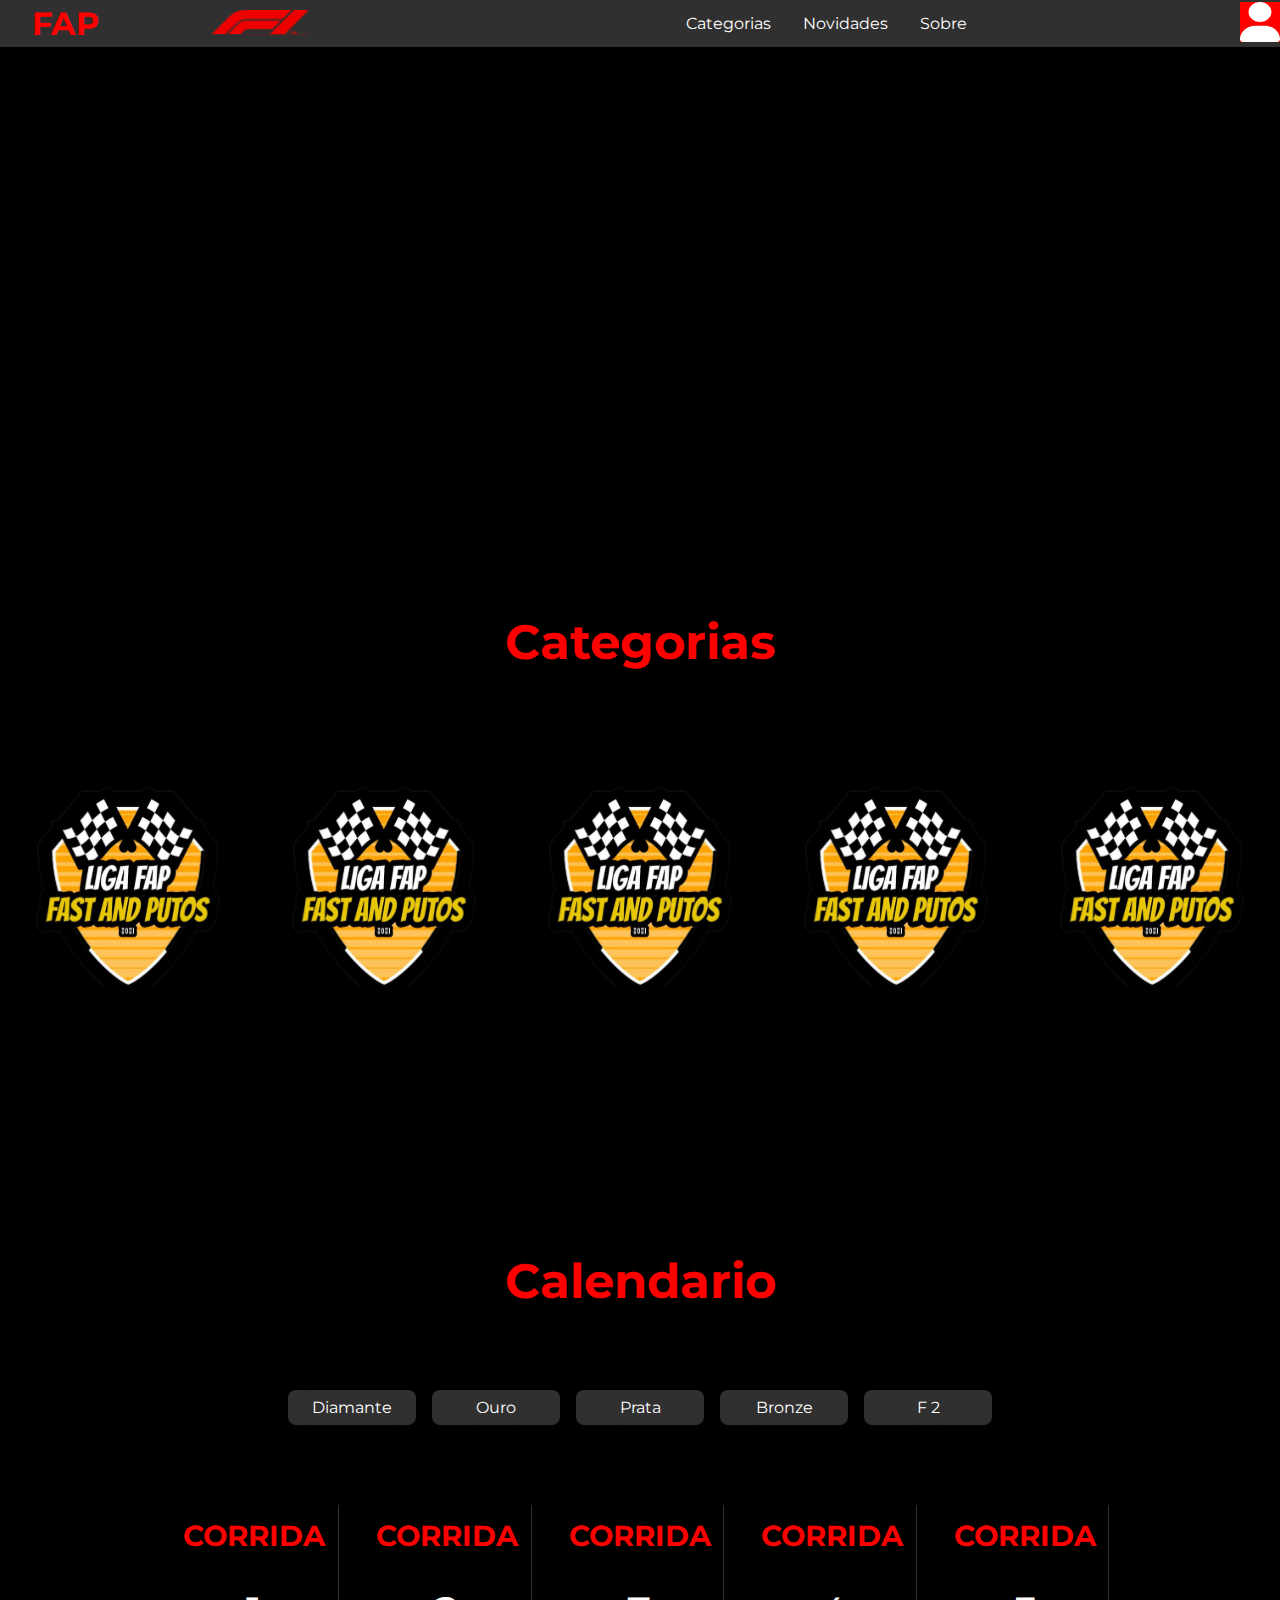
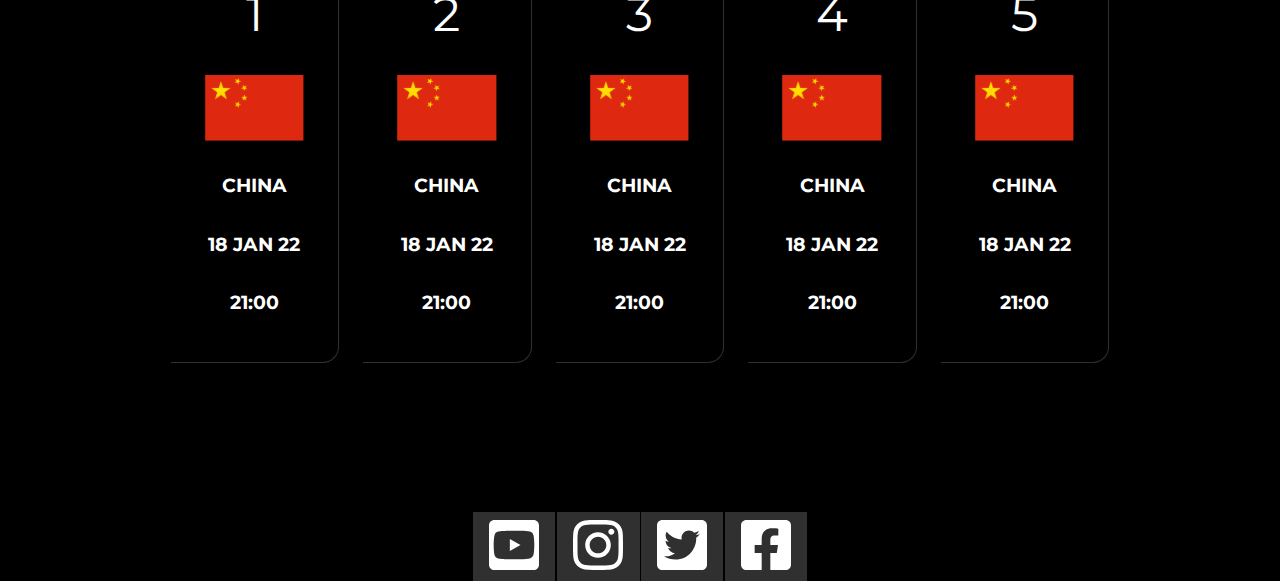
==== index.html @ 66f11fab "finalizaçao grossa do index" ====
<!DOCTYPE html>
<html lang="en">
  <head>
    <meta charset="UTF-8" />
    <meta http-equiv="X-UA-Compatible" content="IE=edge" />
    <meta name="viewport" content="width=device-width, initial-scale=1.0" />
    <title>Document</title>
    <link
      rel="stylesheet"
      href="https://cdnjs.cloudflare.com/ajax/libs/font-awesome/6.1.1/css/all.min.css"
      integrity="sha512-KfkfwYDsLkIlwQp6LFnl8zNdLGxu9YAA1QvwINks4PhcElQSvqcyVLLD9aMhXd13uQjoXtEKNosOWaZqXgel0g=="
      crossorigin="anonymous"
      referrerpolicy="no-referrer"
    />
    <link
      href="https://fonts.googleapis.com/css2?family=Montserrat:ital,wght@0,100;0,200;0,300;0,500;0,600;0,700;0,800;0,900;1,100;1,200;1,300;1,400;1,500;1,600;1,700;1,800;1,900&display=swap"
      rel="stylesheet"
    />
    <link rel="stylesheet" href="1366-styles.css" />
    <script src="carossel.js"></script>
  </head>

  <body>
    <nav>
      <div class="nav-menu">
        <h3>FAP <img id="logo-f1" src="imagens/Logo-F1.svg" alt="" /></h3>
        <ul>
          <li class="dropdown-cat">
            <a href="javascript:void(0)" class="dropbtn-cat">Categorias</a>
            <div class="dropdown-content-cat">
              <a href="#">Diamante</a>
              <a href="#">Ouro</a>
              <a href="#">Prata</a>
              <a href="#">Bronze</a>
              <a href="#">F 2</a>
            </div>
          </li>
          <li class="novidades"><a href="#">Novidades</a></li>
          <li class="dropdown-sobre">
            <a href="javascript:void(0)" class="dropbtn-sobre">Sobre</a>
            <div class="dropdown-content-sobre">
              <a href="#">Sobre</a>
              <a href="">Regras</a>
            </div>
          </li>
        </ul>
        <div class="user-icon">
          <a href="#"
            ><img id="user-icon" src="imagens/User-Icon.svg" alt=""
          /></a>
        </div>
      </div>
    </nav>

    <header>
      <iframe
        width="1536"
        height="562"
        src="https://www.youtube.com/embed/zxdRgKso69Q"
        title="YouTube video player"
        frameborder="0"
        allow="accelerometer; autoplay; clipboard-write; encrypted-media; gyroscope; picture-in-picture"
        allowfullscreen
      ></iframe>
      <!--
      <video id="f1esports-video" class="video-bg-new home_top_vid" autoplay="yes" playsinline="" muted="yes" loop="yes">
        <source src="https://downloads.f1esports.com/Videos/Challengers_22_Intro.mp4" type="video/mp4">
        <source src="" type="video/ogg">
      </video>
        -->
    </header>

    <main>
      <!-- categorias antes do slider-->
      <div class="categorias">
        <h2>Categorias</h2>

        <ul class="slider">
          <li class="card-cat">
            <a href="#"><img src="imagens/Logo-cat-ouro.svg" alt="" /></a>
          </li>

          <li class="card-cat">
            <a href="#"><img src="imagens/Logo-cat-ouro.svg" alt="" /></a>
          </li>

          <li class="card-cat">
            <a href="#"><img src="imagens/Logo-cat-ouro.svg" alt="" /></a>
          </li>

          <li class="card-cat">
            <a href="#"><img src="imagens/Logo-cat-ouro.svg" alt="" /></a>
          </li>

          <li class="card-cat">
            <a href="#"><img src="imagens/Logo-cat-ouro.svg" alt="" /></a>
          </li>
        </ul>
        <div class="botoes-cat">
          <button>
            <img src="imagens/seta-esquerda.svg" alt="" />
          </button>

          <button>
            <img src="imagens/seta-direita.svg" alt="" />
          </button>
        </div>
      </div>

      <div class="calendario">
        <h2>Calendario</h2>
        <div class="botoes-calendario">
          <button
            type="button"
            onclick="alert('ola mundo')"
            id="botao-diamante"
          >
            <a href="#">Diamante</a>
          </button>
          <button id="botao-ouro"><a href="#">Ouro</a></button>
          <button id="botao-prata"><a href="#">Prata</a></button>
          <button id="botao-bronze"><a href="#">Bronze</a></button>
          <button id="botao-f2"><a href="#">F 2</a></button>
        </div>

        <div class="cards-calendario">
          <ul class="slider">
            <li>
              <h3>CORRIDA</h3>
              <p class="num-corrida">1</p>
              <img src="imagens/bandeira-china.svg" alt="" />

              <span>
                <p>CHINA</p>
                <p>18 JAN 22</p>
                <p>21:00</p>
              </span>
            </li>

            <li>
              <h3>CORRIDA</h3>
              <p class="num-corrida">2</p>
              <img src="imagens/bandeira-china.svg" alt="" />
              <span>
                <p>CHINA</p>
                <p>18 JAN 22</p>
                <p>21:00</p>
              </span>
            </li>

            <li>
              <h3>CORRIDA</h3>
              <p class="num-corrida">3</p>
              <img src="imagens/bandeira-china.svg" alt="" />

              <span>
                <p>CHINA</p>
                <p>18 JAN 22</p>
                <p>21:00</p>
              </span>
            </li>

            <li>
              <h3>CORRIDA</h3>
              <p class="num-corrida">4</p>
              <img src="imagens/bandeira-china.svg" alt="" />

              <span>
                <p>CHINA</p>
                <p>18 JAN 22</p>
                <p>21:00</p>
              </span>
            </li>

            <li>
              <h3>CORRIDA</h3>
              <p class="num-corrida">5</p>
              <img src="imagens/bandeira-china.svg" alt="" />

              <span>
                <p>CHINA</p>
                <p>18 JAN 22</p>
                <p>21:00</p>
              </span>
            </li>
          </ul>
        </div>
        <div class="botoes-cal">
          <button>
            <img src="imagens/seta-esquerda.svg" alt="" />
          </button>

          <button>
            <img src="imagens/seta-direita.svg" alt="" />
          </button>
        </div>
      </div>
      <div class="midias-sociais">
        <ul class="botoes-redes-sociais">
          <li class="box-youtube">
            <a href="#"><img src="imagens/logo-youtube.svg" alt="" /></a>
            <img src="" alt="" />
          </li>

          <li class="box-instagram">
            <a href="#"><img src="imagens/logo-instagram.svg" alt="" /></a>
            <img src="" alt="" />
          </li>

          <li class="box-twitter">
            <a href="#"><img src="imagens/logo-twitter.svg" alt="" /></a>
            <img src="" alt="" />
          </li>

          <li class="box-facebook">
            <a href="#"><img src="imagens/logo-facebook.svg" alt="" /></a>
            <img src="" alt="" />
          </li>
        </ul>
      </div>
    </main>

    <footer></footer>
  </body>
</html>
---- 1366-styles.css ----
* {
  text-align: center;
  list-style: none;
  font-family: 'Montserrat', sans-serif;
  background-color: black;
  color: white;
  text-decoration: none;
  padding: 0;
  margin: 0;
  border: 0;
}

.nav-menu ul,
.nav-menu li {
  list-style-type: none;
  margin: 0;
  padding: 0;
  overflow: hidden;
  background-color: #303030;
}

.nav-menu li {
  float: left;
}

.nav-menu.li,
.nav-menu a,
.dropbtn-cat {
  display: inline-block;
  color: white;
  background-color: #303030;
  text-align: center;
  padding: 14px 16px;
  text-decoration: none;
}

.novidades a {
  display: inline-block;
  text-align: center;
  padding: 14px 16px;
  background-color: #303030;
}

.nav-menu.li,
.nav-menu a,
.dropbtn-sobre {
  display: inline-block;
  background-color: #303030;
  color: white;
  text-align: center;
  padding: 14px 16px;
  text-decoration: none;
}

.nav-menu li a:hover,
.dropdown-cat:hover .dropbtn-cat {
  background-color: red;
}
.nav-menu li a:hover,
.dropdown-sobre:hover .dropbtn-sobre {
  background-color: red;
}

li.dropdown-cat {
  display: inline-block;
}

li.dropbtn-sobre {
  display: inline-block;
}

.dropdown-content-cat {
  display: none;
  position: absolute;
  background-color: #f9f9f9;
  min-width: 100px;
  z-index: 1;
}
.dropdown-content-sobre {
  display: none;
  position: absolute;
  background-color: #f9f9f9;
  min-width: 100px;
  z-index: 1;
}

.dropdown-content-cat a {
  color: #c4c4c4;
  background-color: #303030;
  padding: 12px 16px;
  text-decoration: none;
  display: block;
  text-align: left;
}

.dropdown-content-sobre a {
  color: #c4c4c4;
  background-color: #303030;
  padding: 12px 16px;
  text-decoration: none;
  display: block;
  text-align: left;
}

.dropdown-cat:hover .dropdown-content-cat {
  display: block;
}

.dropdown-sobre:hover .dropdown-content-sobre {
  display: block;
}

.nav-menu {
  display: flex;
  align-items: center;
  justify-content: space-between;
  background-color: #303030;
  color: #c4c4c4;
}

.nav-menu h3,
.nav-menu img {
  font-size: 2em;
  background-color: #303030;
  color: #ff0000;
  text-align: center;
  margin: 0 0 0 0;
}

.user-icon a {
  background-color: #303030;
  margin: 0;
  padding: 0;
}

.user-icon img {
  background-color: #ff0000;
}

.nav-menu h3 {
  margin: 0 0 0 1em;
}
/*
.nav-menu > ul,
.nav-menu > li {
  display: flex;
  flex-direction: row;
  align-items: center;
  justify-content: center;
  width: 50%;
  background-color: #303030;
  margin: 0 0 0 0;
  padding: 0%;
}
*/
.nav-menu a {
  background-color: #303030;
}

.categorias {
  display: flex;
  align-items: center;
  justify-content: center;
  flex-direction: column;
  row-gap: 4.5em;
  margin-bottom: 5em;
}
.categorias ul {
  display: flex;
  align-items: center;
  justify-content: center;
}

.categorias li {
  margin: 2em;
}

.categorias li img {
  width: 100%;
}

.video {
  object-fit: fill;
}

.categorias h2 {
  font-size: 3em;
  font-weight: 700;
  color: #ff0000;
}
.botoes-cat img {
  visibility: hidden;
  width: 2.5em;
  margin: 1.5em;
  border: 0;
  cursor: pointer;
}

.calendario {
  display: flex;
  align-items: center;
  justify-content: center;
  flex-direction: column;
  row-gap: 4.5em;
}

.calendario h2 {
  font-size: 3em;
  font-weight: 700;
  color: #ff0000;
}

.botoes-calendario {
  display: flex;
  align-items: center;
  justify-content: center;
}

.botoes-calendario button,
.botoes-calendario button a {
  background-color: #303030;
  padding: 0.5em;
  margin: 0.5em;
  font-size: 1em;
  border-radius: 0.5em;
  width: 8em;
  text-align: center;
  cursor: pointer;
}

.botoes-calendario button:active {
  background-color: #ff0000;
}

#botao-diamante:hover,
#botao-diamante:hover a {
  background-color: #ff0000;
}

#botao-ouro:hover,
#botao-ouro:hover a {
  background-color: #ff0000;
}

#botao-prata:hover,
#botao-prata:hover a {
  background-color: #ff0000;
}

#botao-bronze:hover,
#botao-bronze:hover a {
  background-color: #ff0000;
}

#botao-f2:hover,
#botao-f2:hover a {
  background-color: #ff0000;
}

.calendario ul {
  display: flex;
  align-items: center;
  justify-content: center;
  width: 100%;
  gap: 1.5em;
  padding: 0;
}

.calendario li {
  display: flex;
  flex-direction: column;
  align-items: center;
  justify-content: center;
  gap: 2em;
  border-right: 0.1em solid #303030;
  border-bottom: 0.1em solid #303030;
  border-bottom-right-radius: 1em 1em;
  padding: 0.8em;
}

.calendario li h3,
.calendario li span,
.calendario li span p {
  width: 100%;
}

.calendario li img {
  width: 70%;
}

.calendario h3 {
  color: #ff0000;
  font-weight: 700;
  font-size: 1.8em;
}

.num-corrida {
  font-size: 3em;
}

.calendario li span p {
  margin-bottom: 1.8em;
  font-weight: 700;
  font-size: 1.2em;
}

/*
.cards-calendario li {
  display: flex;
  flex-direction: column;
  align-items: center;
  justify-content: center;
  flex-basis: 100%;
  border-right: 0.1em solid #303030;
  border-bottom: 0.1em solid #303030;
  border-bottom-right-radius: 1em 1em;
  padding: 2em;
  margin: 0.5em;
}
*/
.botoes-cal img {
  visibility: hidden;
  width: 2.5em;
  margin: 1.5em;
  border: 0;
  cursor: pointer;
}

.botoes-redes-sociais {
  display: flex;
  flex-direction: row;
  align-items: center;
  justify-content: center;
  flex-basis: 100%;
}

.botoes-redes-sociais li {
  display: flex;
  align-items: center;
  justify-content: center;
  padding: 0.5em 1em 0.4em 1em;
  margin: 0 0.05em;
  background-color: #303030;
}

.botoes-redes-sociais a,
.botoes-redes-sociais img {
  background-color: #303030;
}

.box-youtube:hover,
.box-youtube:hover a,
.box-youtube:hover img {
  background-color: #ff0000;
}

.box-instagram:hover,
.box-instagram:hover a,
.box-instagram:hover img {
  background-color: #c0007a;
}

.box-twitter:hover,
.box-twitter:hover a,
.box-twitter:hover img {
  background-color: #029abc;
}

.box-facebook:hover,
.box-facebook:hover a,
.box-facebook:hover img {
  background-color: #021fb5;
}
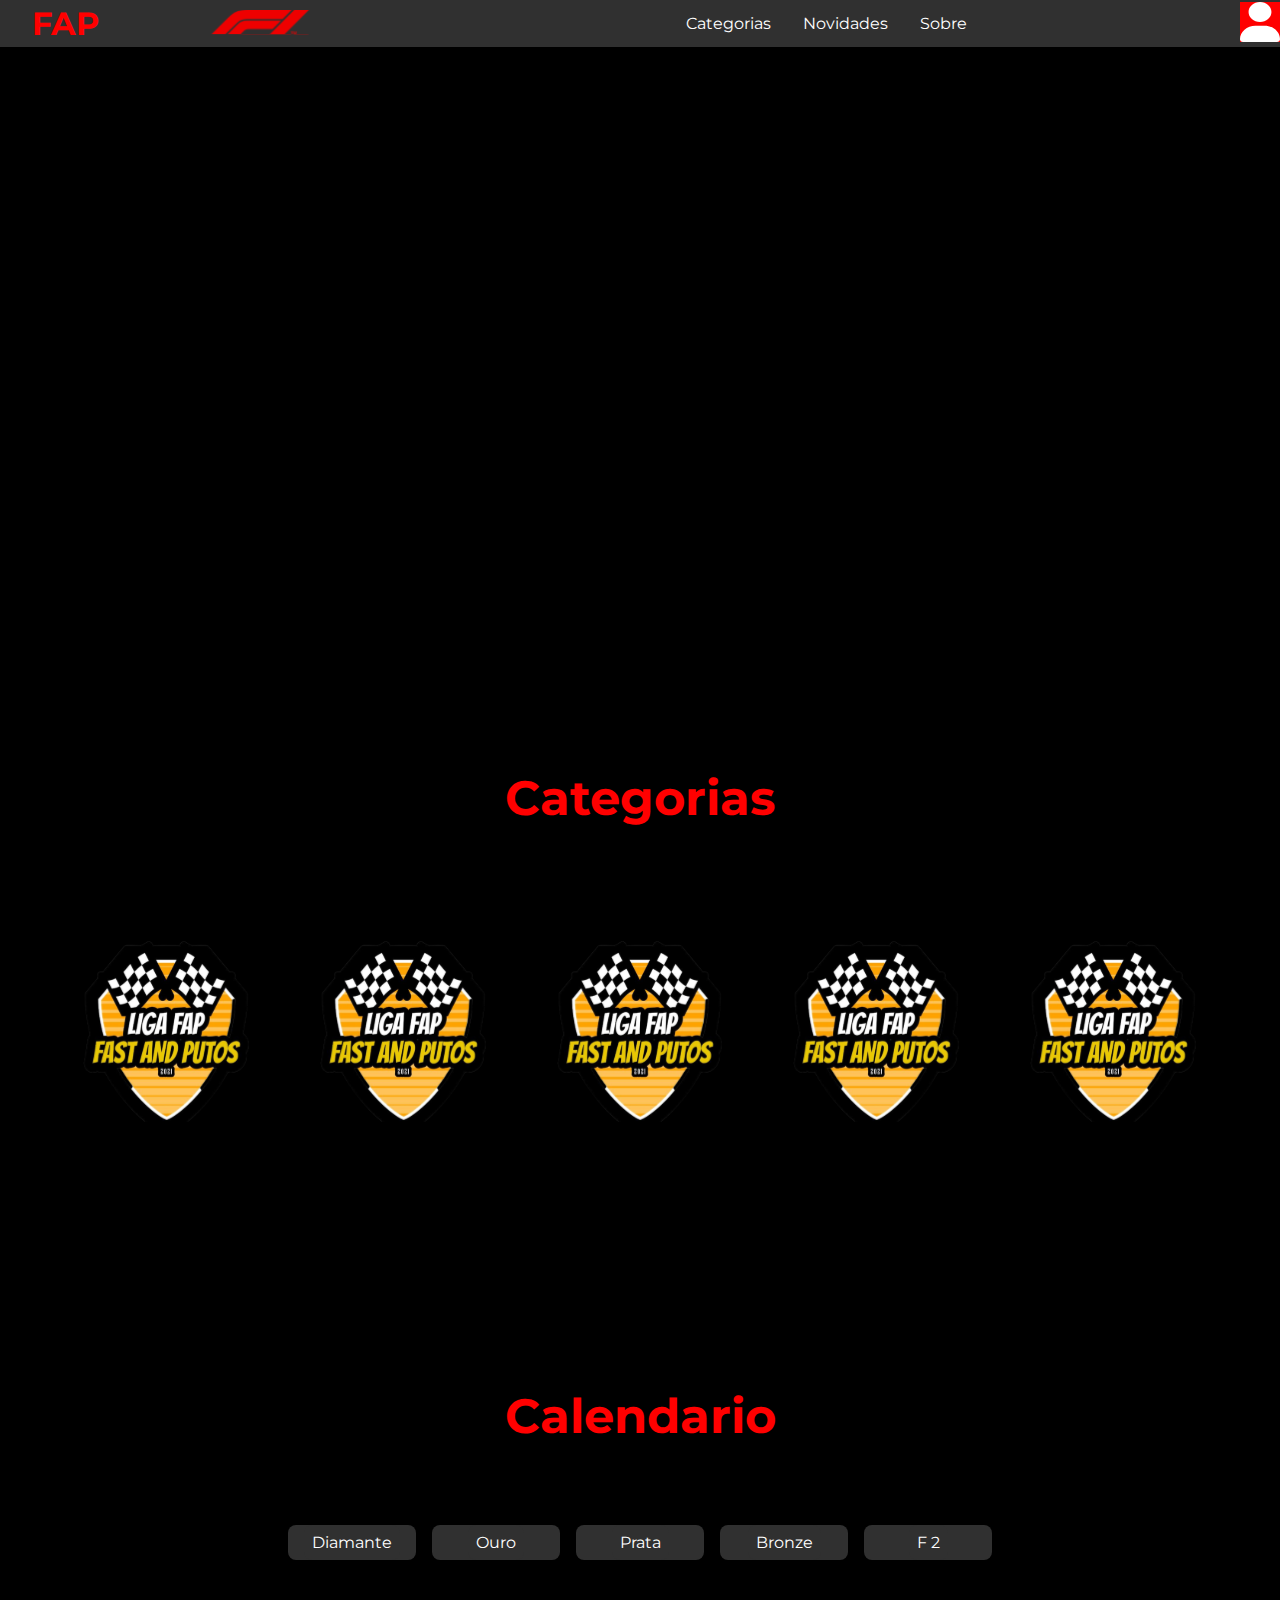
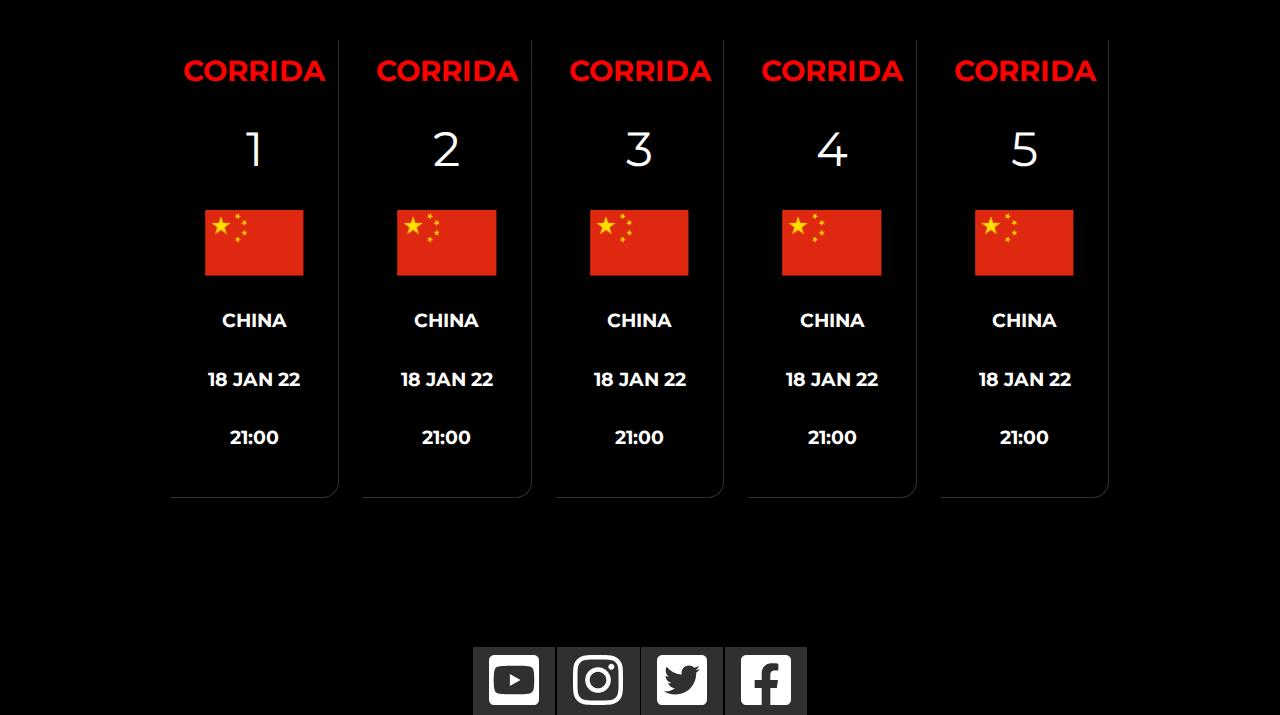
==== commit f50cd4d9: "corrigindo responsividade" ====
--- a/index.html
+++ b/index.html
@@ -16,7 +16,16 @@
       href="https://fonts.googleapis.com/css2?family=Montserrat:ital,wght@0,100;0,200;0,300;0,500;0,600;0,700;0,800;0,900;1,100;1,200;1,300;1,400;1,500;1,600;1,700;1,800;1,900&display=swap"
       rel="stylesheet"
     />
-    <link rel="stylesheet" href="1366-styles.css" />
+    <link
+      rel="stylesheet"
+      media="screen and (min-width: 821px)"
+      href="1366-styles.css"
+    />
+    <link
+      rel="stylesheet"
+      media="screen and (max-width: 820px)"
+      href="mobile.css"
+    />
     <script src="carossel.js"></script>
   </head>
 
@@ -110,13 +119,7 @@
       <div class="calendario">
         <h2>Calendario</h2>
         <div class="botoes-calendario">
-          <button
-            type="button"
-            onclick="alert('ola mundo')"
-            id="botao-diamante"
-          >
-            <a href="#">Diamante</a>
-          </button>
+          <button id="botao-diamante"><a href="#">Diamante</a></button>
           <button id="botao-ouro"><a href="#">Ouro</a></button>
           <button id="botao-prata"><a href="#">Prata</a></button>
           <button id="botao-bronze"><a href="#">Bronze</a></button>
@@ -199,22 +202,20 @@
         <ul class="botoes-redes-sociais">
           <li class="box-youtube">
             <a href="#"><img src="imagens/logo-youtube.svg" alt="" /></a>
-            <img src="" alt="" />
           </li>
 
           <li class="box-instagram">
             <a href="#"><img src="imagens/logo-instagram.svg" alt="" /></a>
-            <img src="" alt="" />
           </li>
 
           <li class="box-twitter">
             <a href="#"><img src="imagens/logo-twitter.svg" alt="" /></a>
-            <img src="" alt="" />
           </li>
 
           <li class="box-facebook">
-            <a href="#"><img src="imagens/logo-facebook.svg" alt="" /></a>
-            <img src="" alt="" />
+            <a href="https://www.facebook.com/fastandputos"
+              ><img src="imagens/logo-facebook.svg" alt=""
+            /></a>
           </li>
         </ul>
       </div>
--- a/1366-styles.css
+++ b/1366-styles.css
@@ -157,6 +157,18 @@
   background-color: #303030;
 }
 
+header,
+header iframe {
+  display: flex;
+  align-items: center;
+  justify-content: center;
+  width: 100%;
+  margin-bottom: 5em;
+}
+
+@media screen and (min-width: 820px) {
+}
+
 .categorias {
   display: flex;
   align-items: center;
@@ -169,6 +181,7 @@
   display: flex;
   align-items: center;
   justify-content: center;
+  margin: 0 3em 0 3em;
 }
 
 .categorias li {
--- a/mobile.css
+++ b/mobile.css
@@ -0,0 +1,386 @@
+* {
+  text-align: center;
+  list-style: none;
+  font-family: 'Montserrat', sans-serif;
+  background-color: black;
+  color: white;
+  text-decoration: none;
+  padding: 0;
+  margin: 0;
+  border: 0;
+}
+
+.nav-menu ul,
+.nav-menu li {
+  list-style-type: none;
+  margin: 0;
+  padding: 0;
+  overflow: hidden;
+  background-color: #303030;
+}
+
+.nav-menu li {
+  float: left;
+}
+
+.nav-menu.li,
+.nav-menu a,
+.dropbtn-cat {
+  display: inline-block;
+  color: white;
+  background-color: #303030;
+  text-align: center;
+  padding: 14px 16px;
+  text-decoration: none;
+}
+
+.novidades a {
+  display: inline-block;
+  text-align: center;
+  padding: 14px 16px;
+  background-color: #303030;
+}
+
+.nav-menu.li,
+.nav-menu a,
+.dropbtn-sobre {
+  display: inline-block;
+  background-color: #303030;
+  color: white;
+  text-align: center;
+  padding: 14px 16px;
+  text-decoration: none;
+}
+
+.nav-menu li a:hover,
+.dropdown-cat:hover .dropbtn-cat {
+  background-color: red;
+}
+.nav-menu li a:hover,
+.dropdown-sobre:hover .dropbtn-sobre {
+  background-color: red;
+}
+
+li.dropdown-cat {
+  display: inline-block;
+}
+
+li.dropbtn-sobre {
+  display: inline-block;
+}
+
+.dropdown-content-cat {
+  display: none;
+  position: absolute;
+  background-color: #f9f9f9;
+  min-width: 100px;
+  z-index: 1;
+}
+.dropdown-content-sobre {
+  display: none;
+  position: absolute;
+  background-color: #f9f9f9;
+  min-width: 100px;
+  z-index: 1;
+}
+
+.dropdown-content-cat a {
+  color: #c4c4c4;
+  background-color: #303030;
+  padding: 12px 16px;
+  text-decoration: none;
+  display: block;
+  text-align: left;
+}
+
+.dropdown-content-sobre a {
+  color: #c4c4c4;
+  background-color: #303030;
+  padding: 12px 16px;
+  text-decoration: none;
+  display: block;
+  text-align: left;
+}
+
+.dropdown-cat:hover .dropdown-content-cat {
+  display: block;
+}
+
+.dropdown-sobre:hover .dropdown-content-sobre {
+  display: block;
+}
+
+.nav-menu {
+  display: flex;
+  align-items: center;
+  justify-content: space-between;
+  background-color: #303030;
+  color: #c4c4c4;
+}
+
+.nav-menu h3,
+.nav-menu img {
+  font-size: 2em;
+  background-color: #303030;
+  color: #ff0000;
+  text-align: center;
+  margin: 0 0 0 0;
+}
+
+.user-icon a {
+  background-color: #303030;
+  margin: 0;
+  padding: 0;
+}
+
+.user-icon img {
+  background-color: #ff0000;
+}
+
+.nav-menu h3 {
+  margin: 0 0 0 1em;
+}
+/*
+.nav-menu > ul,
+.nav-menu > li {
+  display: flex;
+  flex-direction: row;
+  align-items: center;
+  justify-content: center;
+  width: 50%;
+  background-color: #303030;
+  margin: 0 0 0 0;
+  padding: 0%;
+}
+*/
+.nav-menu a {
+  background-color: #303030;
+}
+
+header,
+header iframe {
+  display: flex;
+  align-items: center;
+  justify-content: center;
+  width: 100%;
+}
+
+.categorias {
+  display: flex;
+  align-items: center;
+  justify-content: center;
+  flex-direction: column;
+  row-gap: 4.5em;
+  margin-bottom: 5em;
+}
+.categorias ul {
+  display: flex;
+  align-items: center;
+  justify-content: center;
+  flex-direction: column;
+}
+
+.categorias li {
+  margin: 2em;
+}
+
+.categorias li img {
+  width: 100%;
+}
+
+.video {
+  object-fit: fill;
+}
+
+.categorias h2 {
+  font-size: 3em;
+  font-weight: 700;
+  color: #ff0000;
+}
+.botoes-cat img {
+  visibility: hidden;
+  width: 2.5em;
+  margin: 1.5em;
+  border: 0;
+  cursor: pointer;
+}
+
+.calendario {
+  display: flex;
+  align-items: center;
+  justify-content: center;
+  flex-direction: column;
+  row-gap: 4.5em;
+}
+
+.calendario h2 {
+  font-size: 3em;
+  font-weight: 700;
+  color: #ff0000;
+}
+
+.botoes-calendario {
+  display: flex;
+  align-items: center;
+  justify-content: center;
+  flex-wrap: wrap;
+}
+
+.botoes-calendario button,
+.botoes-calendario button a {
+  background-color: #303030;
+  padding: 0.5em;
+  margin: 0.5em;
+  font-size: 1em;
+  border-radius: 0.5em;
+  width: 8em;
+  text-align: center;
+  cursor: pointer;
+}
+
+.botoes-calendario button:active {
+  background-color: #ff0000;
+}
+
+#botao-diamante:hover,
+#botao-diamante:hover a {
+  background-color: #ff0000;
+}
+
+#botao-ouro:hover,
+#botao-ouro:hover a {
+  background-color: #ff0000;
+}
+
+#botao-prata:hover,
+#botao-prata:hover a {
+  background-color: #ff0000;
+}
+
+#botao-bronze:hover,
+#botao-bronze:hover a {
+  background-color: #ff0000;
+}
+
+#botao-f2:hover,
+#botao-f2:hover a {
+  background-color: #ff0000;
+}
+
+.calendario ul {
+  display: flex;
+  align-items: center;
+  justify-content: center;
+  flex-wrap: wrap;
+  width: 100%;
+  gap: 1.5em;
+  padding: 0;
+}
+
+.calendario li {
+  display: flex;
+  flex-direction: column;
+  align-items: center;
+  justify-content: center;
+  gap: 2em;
+  border-right: 0.1em solid #303030;
+  border-bottom: 0.1em solid #303030;
+  border-bottom-right-radius: 1em 1em;
+  padding: 0.8em;
+}
+
+.calendario li h3,
+.calendario li span,
+.calendario li span p {
+  width: 100%;
+}
+
+.calendario li img {
+  width: 70%;
+}
+
+.calendario h3 {
+  color: #ff0000;
+  font-weight: 700;
+  font-size: 1.8em;
+}
+
+.num-corrida {
+  font-size: 3em;
+}
+
+.calendario li span p {
+  margin-bottom: 1.8em;
+  font-weight: 700;
+  font-size: 1.2em;
+}
+
+/*
+.cards-calendario li {
+  display: flex;
+  flex-direction: column;
+  align-items: center;
+  justify-content: center;
+  flex-basis: 100%;
+  border-right: 0.1em solid #303030;
+  border-bottom: 0.1em solid #303030;
+  border-bottom-right-radius: 1em 1em;
+  padding: 2em;
+  margin: 0.5em;
+}
+*/
+.botoes-cal img {
+  visibility: hidden;
+  width: 2.5em;
+  margin: 1.5em;
+  border: 0;
+  cursor: pointer;
+}
+
+.botoes-redes-sociais {
+  display: flex;
+  flex-direction: row;
+  align-items: center;
+  justify-content: center;
+  flex-wrap: wrap;
+  row-gap: 0.1em;
+  flex-basis: 100%;
+}
+
+.botoes-redes-sociais li {
+  display: flex;
+  align-items: center;
+  justify-content: center;
+  padding: 0.5em 1em 0.4em 1em;
+  margin: 0 0.05em;
+  background-color: #303030;
+}
+
+.botoes-redes-sociais a,
+.botoes-redes-sociais img {
+  background-color: #303030;
+}
+
+.box-youtube:hover,
+.box-youtube:hover a,
+.box-youtube:hover img {
+  background-color: #ff0000;
+}
+
+.box-instagram:hover,
+.box-instagram:hover a,
+.box-instagram:hover img {
+  background-color: #c0007a;
+}
+
+.box-twitter:hover,
+.box-twitter:hover a,
+.box-twitter:hover img {
+  background-color: #029abc;
+}
+
+.box-facebook:hover,
+.box-facebook:hover a,
+.box-facebook:hover img {
+  background-color: #021fb5;
+}
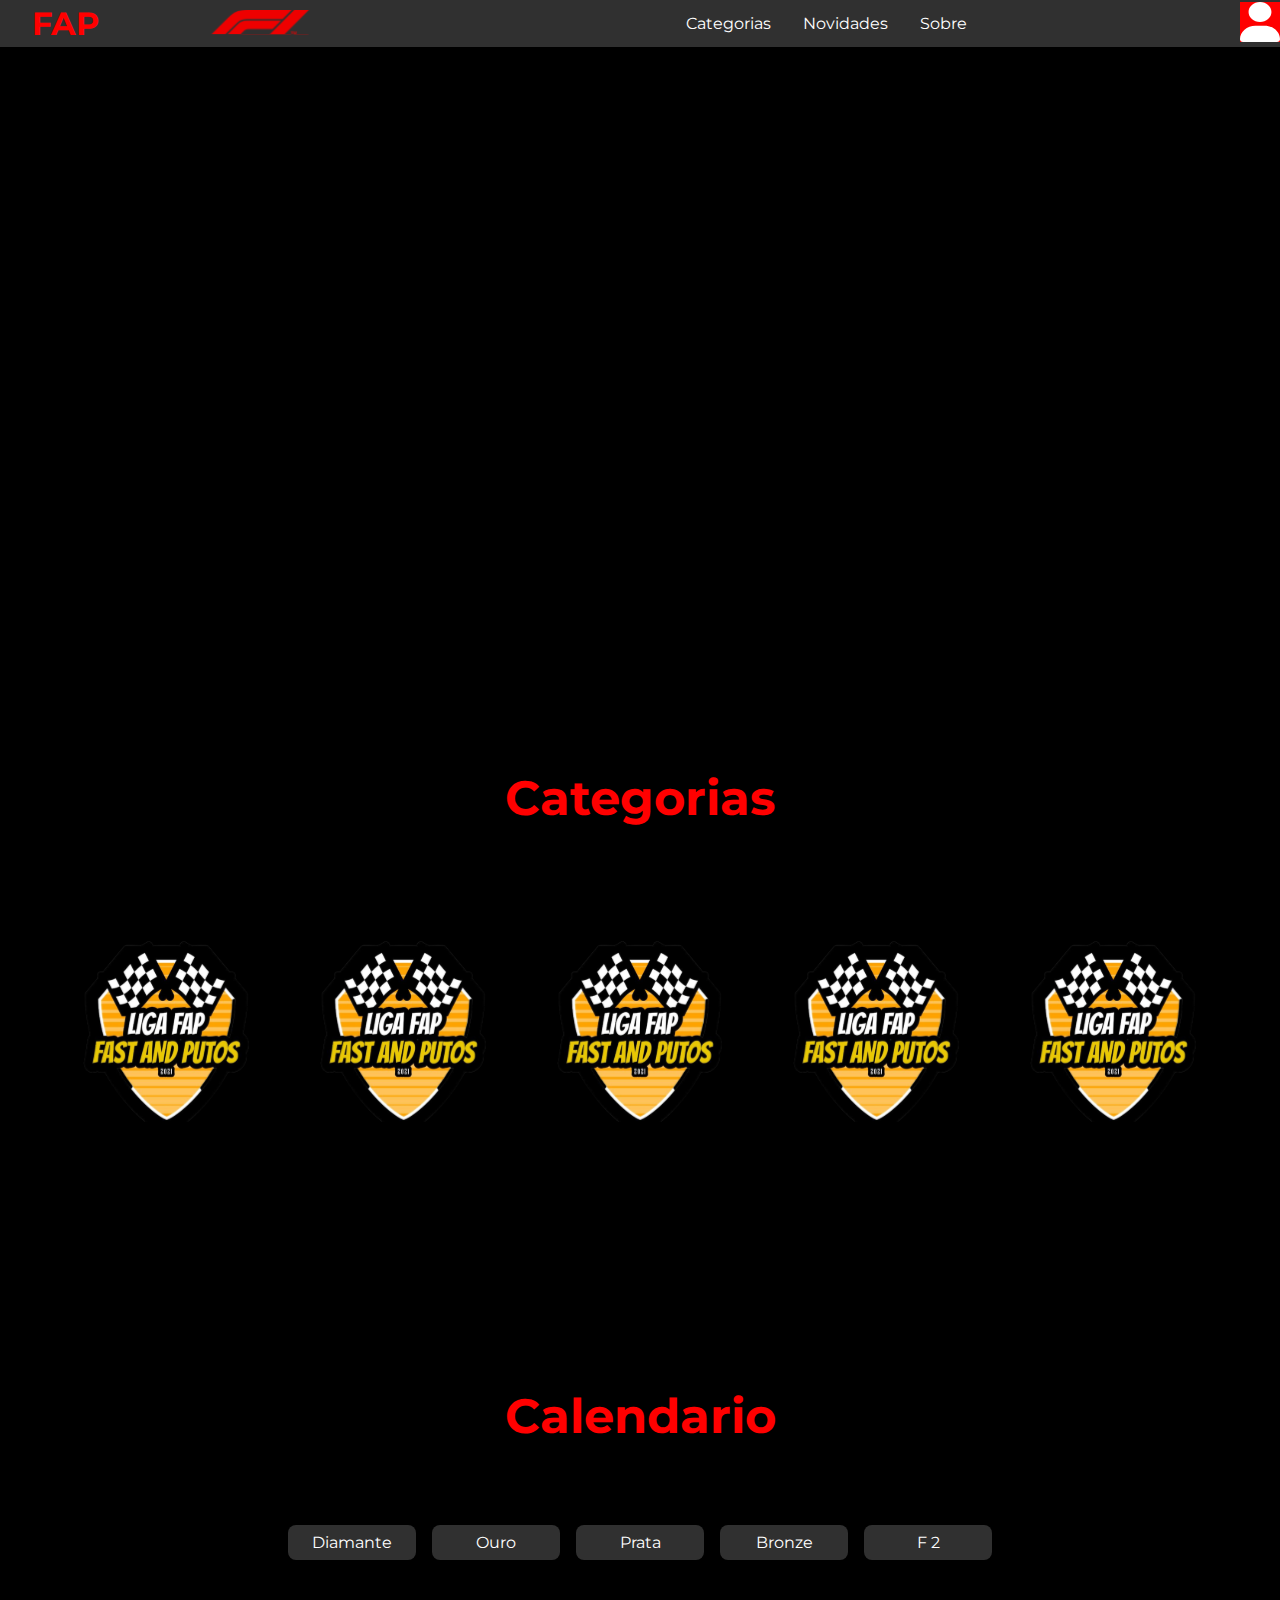
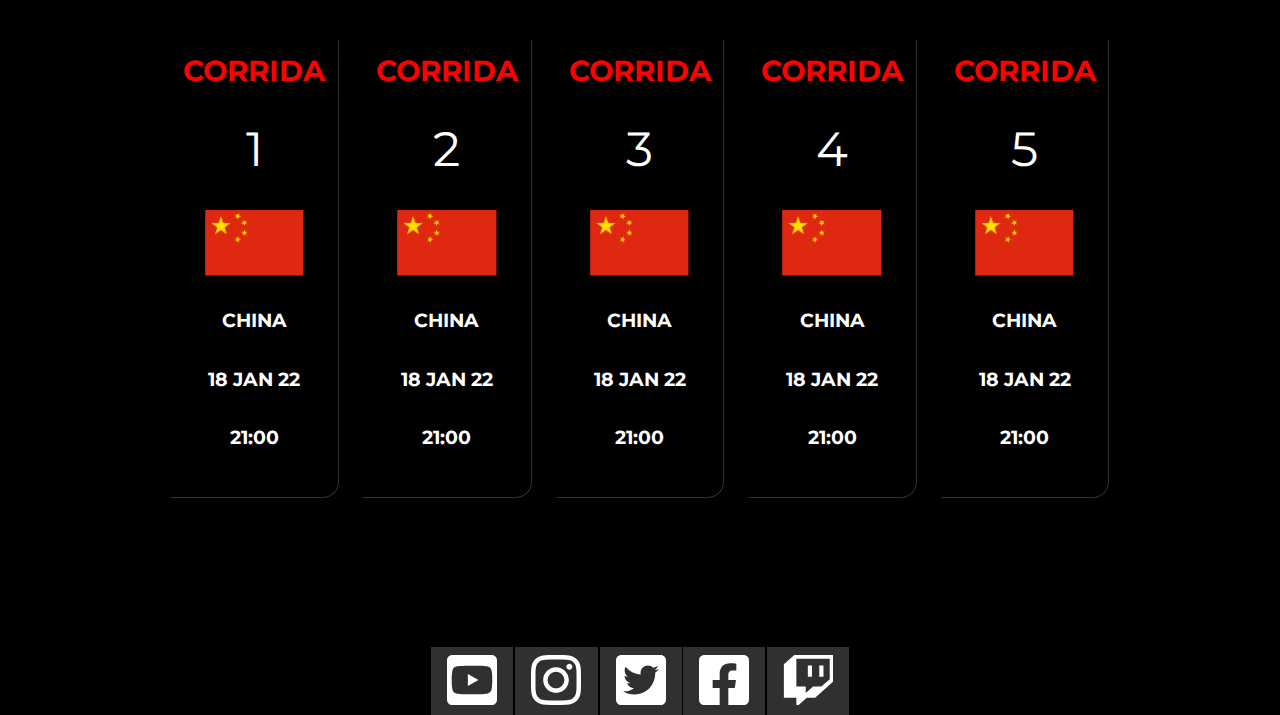
==== commit 6106b190: "adicionando links, botoes calendario alterado, adicionado botao twitch, adicionando logos patrocinad" ====
--- a/index.html
+++ b/index.html
@@ -37,24 +37,24 @@
           <li class="dropdown-cat">
             <a href="javascript:void(0)" class="dropbtn-cat">Categorias</a>
             <div class="dropdown-content-cat">
-              <a href="#">Diamante</a>
-              <a href="#">Ouro</a>
-              <a href="#">Prata</a>
-              <a href="#">Bronze</a>
-              <a href="#">F 2</a>
+              <a href="diamante.html">Diamante</a>
+              <a href="ouro.html">Ouro</a>
+              <a href="prata.html">Prata</a>
+              <a href="bronze.html">Bronze</a>
+              <a href="f2.html">F 2</a>
             </div>
           </li>
           <li class="novidades"><a href="#">Novidades</a></li>
           <li class="dropdown-sobre">
             <a href="javascript:void(0)" class="dropbtn-sobre">Sobre</a>
             <div class="dropdown-content-sobre">
-              <a href="#">Sobre</a>
-              <a href="">Regras</a>
+              <a href="sobre.html">Sobre</a>
+              <a href="regras.html">Regras</a>
             </div>
           </li>
         </ul>
         <div class="user-icon">
-          <a href="#"
+          <a href="user-page.html"
             ><img id="user-icon" src="imagens/User-Icon.svg" alt=""
           /></a>
         </div>
@@ -86,23 +86,31 @@
 
         <ul class="slider">
           <li class="card-cat">
-            <a href="#"><img src="imagens/Logo-cat-ouro.svg" alt="" /></a>
-          </li>
-
-          <li class="card-cat">
-            <a href="#"><img src="imagens/Logo-cat-ouro.svg" alt="" /></a>
-          </li>
-
-          <li class="card-cat">
-            <a href="#"><img src="imagens/Logo-cat-ouro.svg" alt="" /></a>
-          </li>
-
-          <li class="card-cat">
-            <a href="#"><img src="imagens/Logo-cat-ouro.svg" alt="" /></a>
-          </li>
-
-          <li class="card-cat">
-            <a href="#"><img src="imagens/Logo-cat-ouro.svg" alt="" /></a>
+            <a href="diamante.html"
+              ><img src="imagens/Logo-cat-ouro.svg" alt=""
+            /></a>
+          </li>
+
+          <li class="card-cat">
+            <a href="ouro.html"
+              ><img src="imagens/Logo-cat-ouro.svg" alt=""
+            /></a>
+          </li>
+
+          <li class="card-cat">
+            <a href="prata.html"
+              ><img src="imagens/Logo-cat-ouro.svg" alt=""
+            /></a>
+          </li>
+
+          <li class="card-cat">
+            <a href="bronze.html"
+              ><img src="imagens/Logo-cat-ouro.svg" alt=""
+            /></a>
+          </li>
+
+          <li class="card-cat">
+            <a href="f2.html"><img src="imagens/Logo-cat-ouro.svg" alt="" /></a>
           </li>
         </ul>
         <div class="botoes-cat">
@@ -119,11 +127,11 @@
       <div class="calendario">
         <h2>Calendario</h2>
         <div class="botoes-calendario">
-          <button id="botao-diamante"><a href="#">Diamante</a></button>
-          <button id="botao-ouro"><a href="#">Ouro</a></button>
-          <button id="botao-prata"><a href="#">Prata</a></button>
-          <button id="botao-bronze"><a href="#">Bronze</a></button>
-          <button id="botao-f2"><a href="#">F 2</a></button>
+          <button id="botao-diamante">Diamante</button>
+          <button id="botao-ouro">Ouro</button>
+          <button id="botao-prata">Prata</button>
+          <button id="botao-bronze">Bronze</button>
+          <button id="botao-f2">F 2</button>
         </div>
 
         <div class="cards-calendario">
@@ -217,6 +225,12 @@
               ><img src="imagens/logo-facebook.svg" alt=""
             /></a>
           </li>
+
+          <li class="box-twitch">
+            <a href="https://www.twitch.tv/liga_fap"
+              ><img src="imagens/logo-twitch.svg" alt=""
+            /></a>
+          </li>
         </ul>
       </div>
     </main>
--- a/1366-styles.css
+++ b/1366-styles.css
@@ -384,3 +384,9 @@
 .box-facebook:hover img {
   background-color: #021fb5;
 }
+
+.box-twitch:hover,
+.box-twitch:hover a,
+.box-twitch:hover img {
+  background-color: #6441a5;
+}
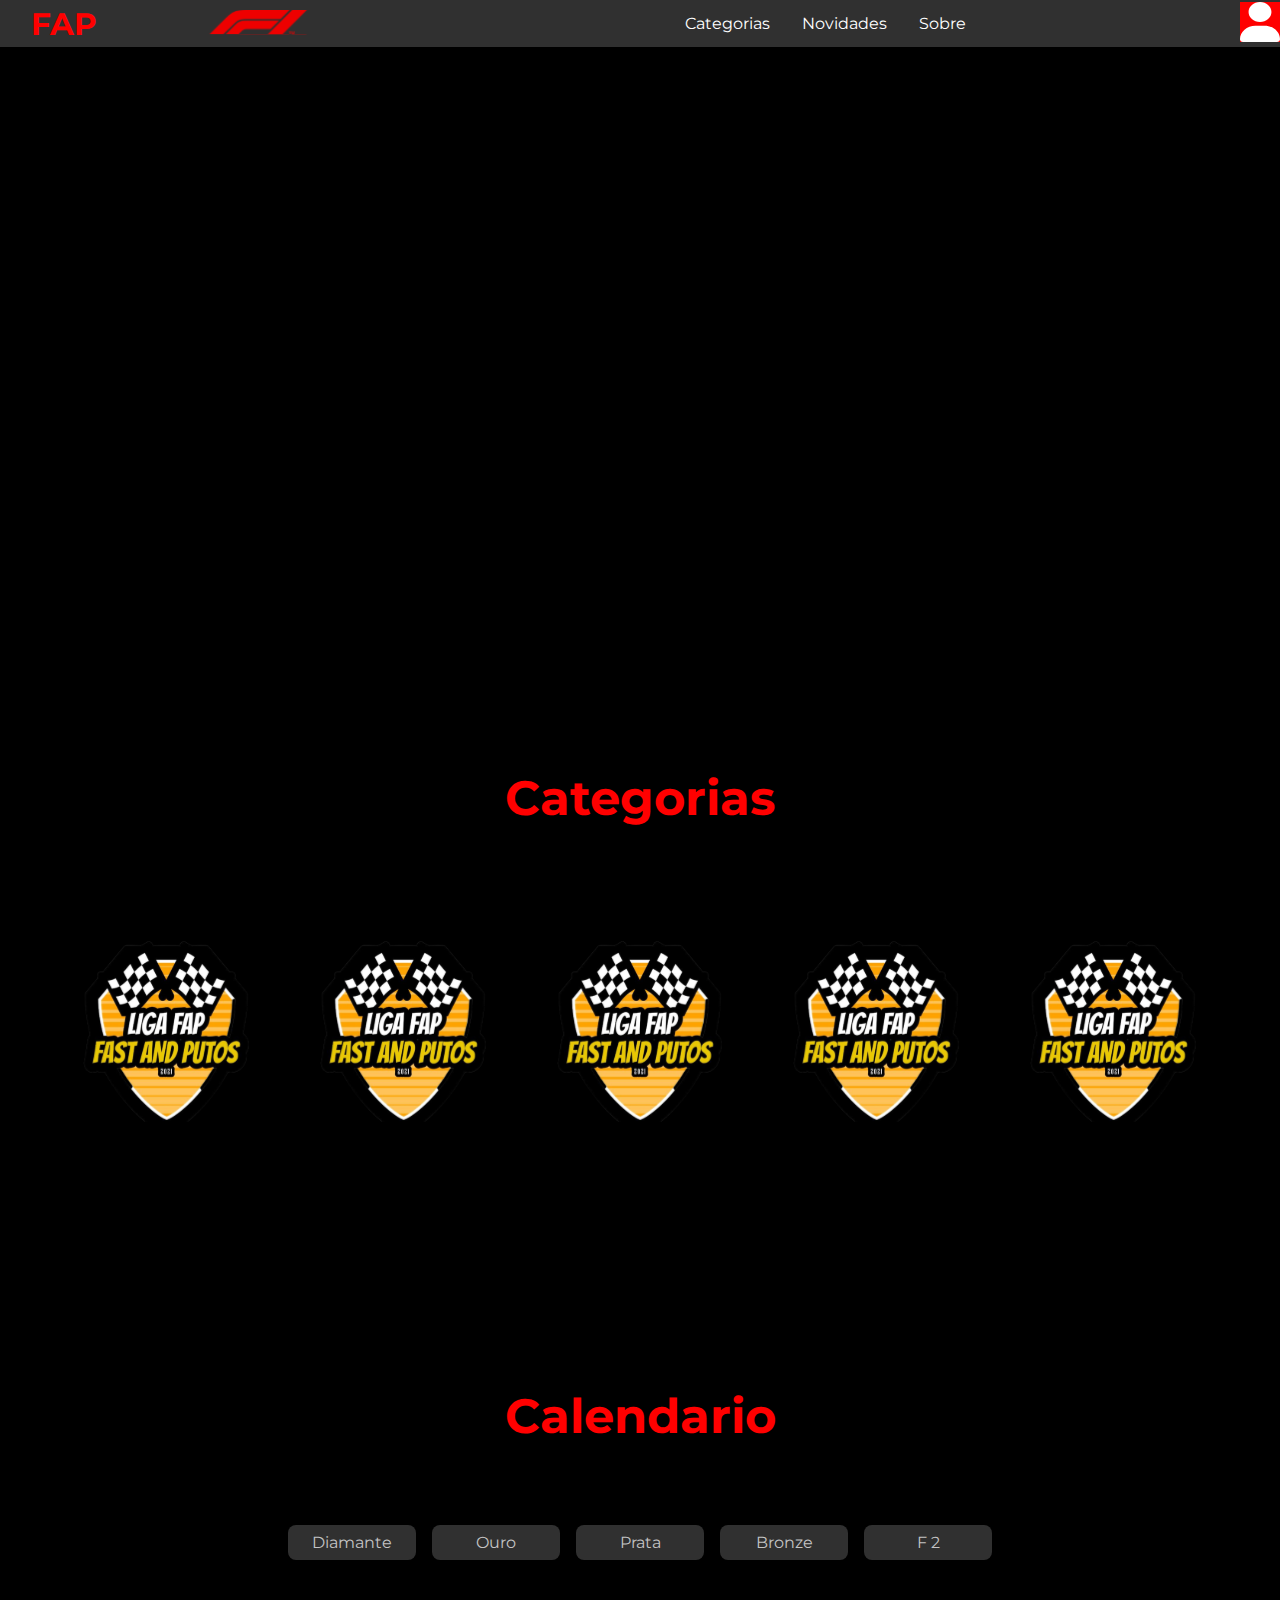
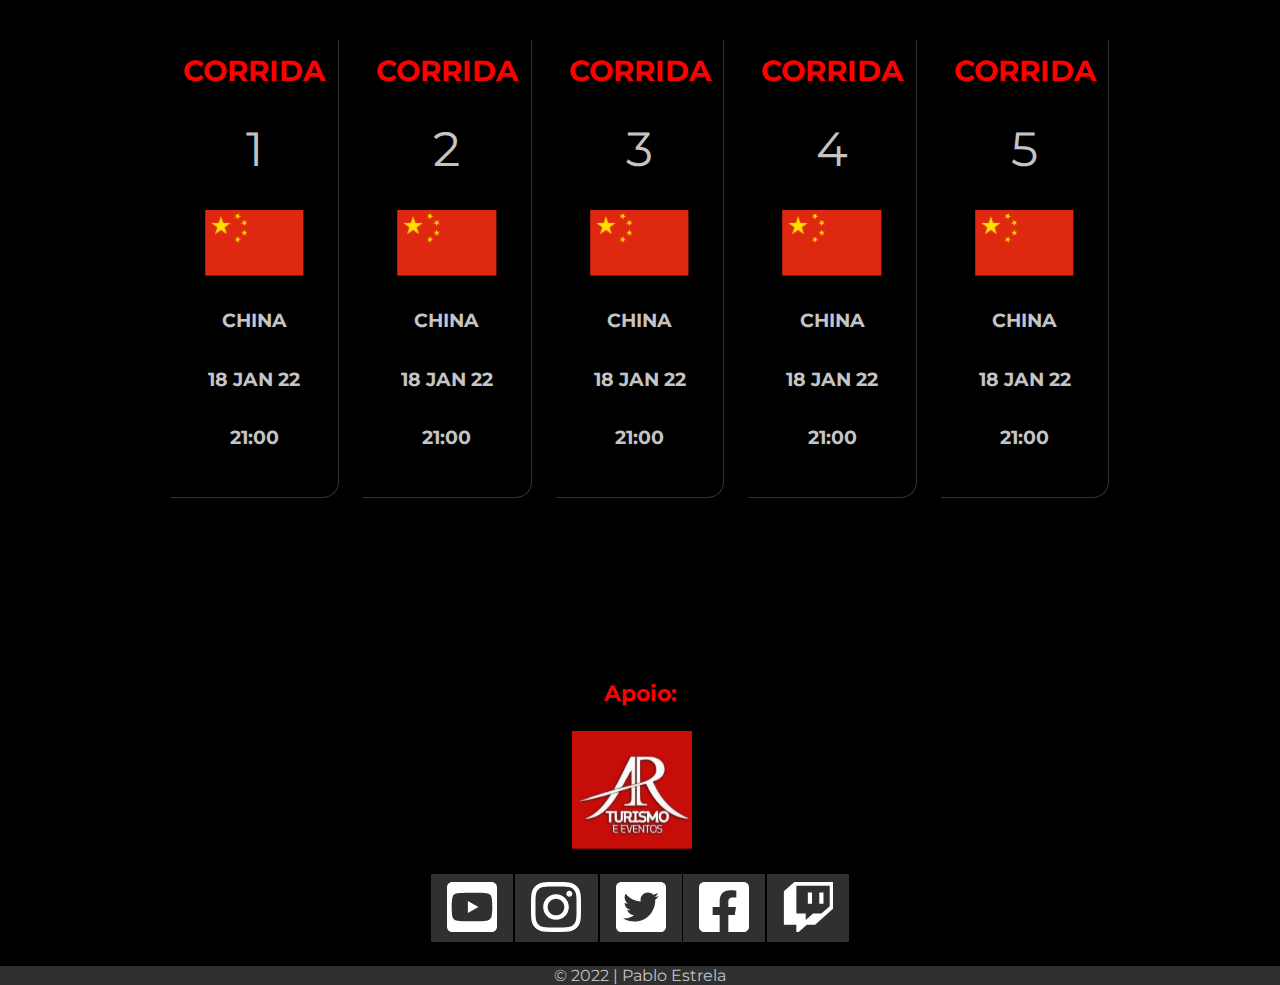
==== commit 75ccdc7f: "adicionando html básico as páginas secundárias, adicionando link para voltar pra home e pequenos aju" ====
--- a/index.html
+++ b/index.html
@@ -32,7 +32,9 @@
   <body>
     <nav>
       <div class="nav-menu">
-        <h3>FAP <img id="logo-f1" src="imagens/Logo-F1.svg" alt="" /></h3>
+        <a href="index.html"
+          ><h3>FAP <img id="logo-f1" src="imagens/Logo-F1.svg" alt="" /></h3
+        ></a>
         <ul>
           <li class="dropdown-cat">
             <a href="javascript:void(0)" class="dropbtn-cat">Categorias</a>
@@ -135,7 +137,7 @@
         </div>
 
         <div class="cards-calendario">
-          <ul class="slider">
+          <ul class="cards-diamante">
             <li>
               <h3>CORRIDA</h3>
               <p class="num-corrida">1</p>
@@ -206,6 +208,18 @@
           </button>
         </div>
       </div>
+    </main>
+
+    <footer>
+      <h4>Apoio:</h4>
+
+      <ul class="patrocinadores">
+        <li>
+          <img src="imagens/logo-arturismo.svg" alt="" />
+          <img src="imagens/logo-x4system.svg" alt="" />
+        </li>
+      </ul>
+
       <div class="midias-sociais">
         <ul class="botoes-redes-sociais">
           <li class="box-youtube">
@@ -233,8 +247,8 @@
           </li>
         </ul>
       </div>
-    </main>
-
-    <footer></footer>
+
+      <p id="copyright" class="text-center">&copy; 2022 | Pablo Estrela</p>
+    </footer>
   </body>
 </html>
--- a/1366-styles.css
+++ b/1366-styles.css
@@ -3,44 +3,21 @@
   list-style: none;
   font-family: 'Montserrat', sans-serif;
   background-color: black;
-  color: white;
+  color: #c4c4c4;
   text-decoration: none;
   padding: 0;
   margin: 0;
   border: 0;
 }
 
-.nav-menu ul,
-.nav-menu li {
-  list-style-type: none;
-  margin: 0;
-  padding: 0;
-  overflow: hidden;
-  background-color: #303030;
-}
-
+/*HEAD
+
+alinha a esquerda os itens do dropdown menu*/
 .nav-menu li {
   float: left;
 }
 
-.nav-menu.li,
-.nav-menu a,
-.dropbtn-cat {
-  display: inline-block;
-  color: white;
-  background-color: #303030;
-  text-align: center;
-  padding: 14px 16px;
-  text-decoration: none;
-}
-
-.novidades a {
-  display: inline-block;
-  text-align: center;
-  padding: 14px 16px;
-  background-color: #303030;
-}
-
+/*organiza os botoes do dropdown menu*/
 .nav-menu.li,
 .nav-menu a,
 .dropbtn-sobre {
@@ -52,6 +29,7 @@
   text-decoration: none;
 }
 
+/*muda a cor para vermelho dos elementos do menu dropdown*/
 .nav-menu li a:hover,
 .dropdown-cat:hover .dropbtn-cat {
   background-color: red;
@@ -61,14 +39,7 @@
   background-color: red;
 }
 
-li.dropdown-cat {
-  display: inline-block;
-}
-
-li.dropbtn-sobre {
-  display: inline-block;
-}
-
+/* deixa opções do dropdown de categorias sem serem mostradas*/
 .dropdown-content-cat {
   display: none;
   position: absolute;
@@ -76,6 +47,8 @@
   min-width: 100px;
   z-index: 1;
 }
+
+/* deixa opções do dropdown de sobre sem serem mostradas*/
 .dropdown-content-sobre {
   display: none;
   position: absolute;
@@ -84,6 +57,7 @@
   z-index: 1;
 }
 
+/*alinha os elementos do dropdown de categorias em forma de coluna*/
 .dropdown-content-cat a {
   color: #c4c4c4;
   background-color: #303030;
@@ -93,6 +67,7 @@
   text-align: left;
 }
 
+/*alinha os elementos do dropdown de sobre em forma de coluna*/
 .dropdown-content-sobre a {
   color: #c4c4c4;
   background-color: #303030;
@@ -102,14 +77,17 @@
   text-align: left;
 }
 
+/*faz o conteudo de dropdown de categorias aparecer*/
 .dropdown-cat:hover .dropdown-content-cat {
   display: block;
 }
 
+/*faz o conteudo de dropdown de sobre aparecer*/
 .dropdown-sobre:hover .dropdown-content-sobre {
   display: block;
 }
 
+/*transforma o nav-menu em flex e ajusta posição dos elementos do mesmo*/
 .nav-menu {
   display: flex;
   align-items: center;
@@ -118,41 +96,31 @@
   color: #c4c4c4;
 }
 
+/*ajustes finos no h3 do nav-menu e logo*/
+.nav-menu > a,
 .nav-menu h3,
 .nav-menu img {
-  font-size: 2em;
+  font-size: 1.4em;
   background-color: #303030;
   color: #ff0000;
   text-align: center;
   margin: 0 0 0 0;
-}
-
+  padding: 0;
+}
+
+/*ajustes no icone de usuário do nav-menu*/
 .user-icon a {
   background-color: #303030;
   margin: 0;
   padding: 0;
 }
-
 .user-icon img {
   background-color: #ff0000;
 }
-
 .nav-menu h3 {
   margin: 0 0 0 1em;
 }
-/*
-.nav-menu > ul,
-.nav-menu > li {
-  display: flex;
-  flex-direction: row;
-  align-items: center;
-  justify-content: center;
-  width: 50%;
-  background-color: #303030;
-  margin: 0 0 0 0;
-  padding: 0%;
-}
-*/
+
 .nav-menu a {
   background-color: #303030;
 }
@@ -190,10 +158,6 @@
 
 .categorias li img {
   width: 100%;
-}
-
-.video {
-  object-fit: fill;
 }
 
 .categorias h2 {
@@ -317,20 +281,6 @@
   font-size: 1.2em;
 }
 
-/*
-.cards-calendario li {
-  display: flex;
-  flex-direction: column;
-  align-items: center;
-  justify-content: center;
-  flex-basis: 100%;
-  border-right: 0.1em solid #303030;
-  border-bottom: 0.1em solid #303030;
-  border-bottom-right-radius: 1em 1em;
-  padding: 2em;
-  margin: 0.5em;
-}
-*/
 .botoes-cal img {
   visibility: hidden;
   width: 2.5em;
@@ -390,3 +340,36 @@
 .box-twitch:hover img {
   background-color: #6441a5;
 }
+
+footer {
+  display: flex;
+  align-items: center;
+  justify-content: center;
+  gap: 1em;
+  margin-top: 2em;
+
+  flex-direction: column;
+}
+
+footer h4 {
+  text-align: center;
+  font-size: 1.4em;
+  color: #ff0000;
+}
+
+.patrocinadores li {
+  display: flex;
+  align-items: center;
+  justify-content: baseline;
+}
+
+.patrocinadores img {
+  padding: 0.5em;
+}
+
+#copyright {
+  background-color: #303030;
+  color: #c4c4c4;
+  margin-top: 0.5em;
+  width: 100%;
+}
--- a/mobile.css
+++ b/mobile.css
@@ -25,24 +25,6 @@
 
 .nav-menu.li,
 .nav-menu a,
-.dropbtn-cat {
-  display: inline-block;
-  color: white;
-  background-color: #303030;
-  text-align: center;
-  padding: 14px 16px;
-  text-decoration: none;
-}
-
-.novidades a {
-  display: inline-block;
-  text-align: center;
-  padding: 14px 16px;
-  background-color: #303030;
-}
-
-.nav-menu.li,
-.nav-menu a,
 .dropbtn-sobre {
   display: inline-block;
   background-color: #303030;
@@ -56,6 +38,7 @@
 .dropdown-cat:hover .dropbtn-cat {
   background-color: red;
 }
+
 .nav-menu li a:hover,
 .dropdown-sobre:hover .dropbtn-sobre {
   background-color: red;
@@ -76,6 +59,7 @@
   min-width: 100px;
   z-index: 1;
 }
+
 .dropdown-content-sobre {
   display: none;
   position: absolute;
@@ -140,19 +124,7 @@
 .nav-menu h3 {
   margin: 0 0 0 1em;
 }
-/*
-.nav-menu > ul,
-.nav-menu > li {
-  display: flex;
-  flex-direction: row;
-  align-items: center;
-  justify-content: center;
-  width: 50%;
-  background-color: #303030;
-  margin: 0 0 0 0;
-  padding: 0%;
-}
-*/
+
 .nav-menu a {
   background-color: #303030;
 }
@@ -315,20 +287,6 @@
   font-size: 1.2em;
 }
 
-/*
-.cards-calendario li {
-  display: flex;
-  flex-direction: column;
-  align-items: center;
-  justify-content: center;
-  flex-basis: 100%;
-  border-right: 0.1em solid #303030;
-  border-bottom: 0.1em solid #303030;
-  border-bottom-right-radius: 1em 1em;
-  padding: 2em;
-  margin: 0.5em;
-}
-*/
 .botoes-cal img {
   visibility: hidden;
   width: 2.5em;
@@ -343,7 +301,7 @@
   align-items: center;
   justify-content: center;
   flex-wrap: wrap;
-  row-gap: 0.1em;
+  row-gap: 0.2em;
   flex-basis: 100%;
 }
 
@@ -384,3 +342,43 @@
 .box-facebook:hover img {
   background-color: #021fb5;
 }
+
+.box-twitch:hover,
+.box-twitch:hover a,
+.box-twitch:hover img {
+  background-color: #6441a5;
+}
+
+footer {
+  display: flex;
+  align-items: center;
+  justify-content: center;
+  gap: 1em;
+  margin-top: 2em;
+
+  flex-direction: column;
+}
+
+footer h4 {
+  text-align: center;
+  font-size: 1.4em;
+  color: #ff0000;
+}
+
+.patrocinadores li {
+  display: flex;
+  align-items: center;
+  justify-content: center;
+  flex-wrap: wrap;
+}
+
+.patrocinadores img {
+  padding: 0.5em;
+}
+
+#copyright {
+  background-color: #303030;
+  color: #c4c4c4;
+  margin-top: 0.5em;
+  width: 100%;
+}
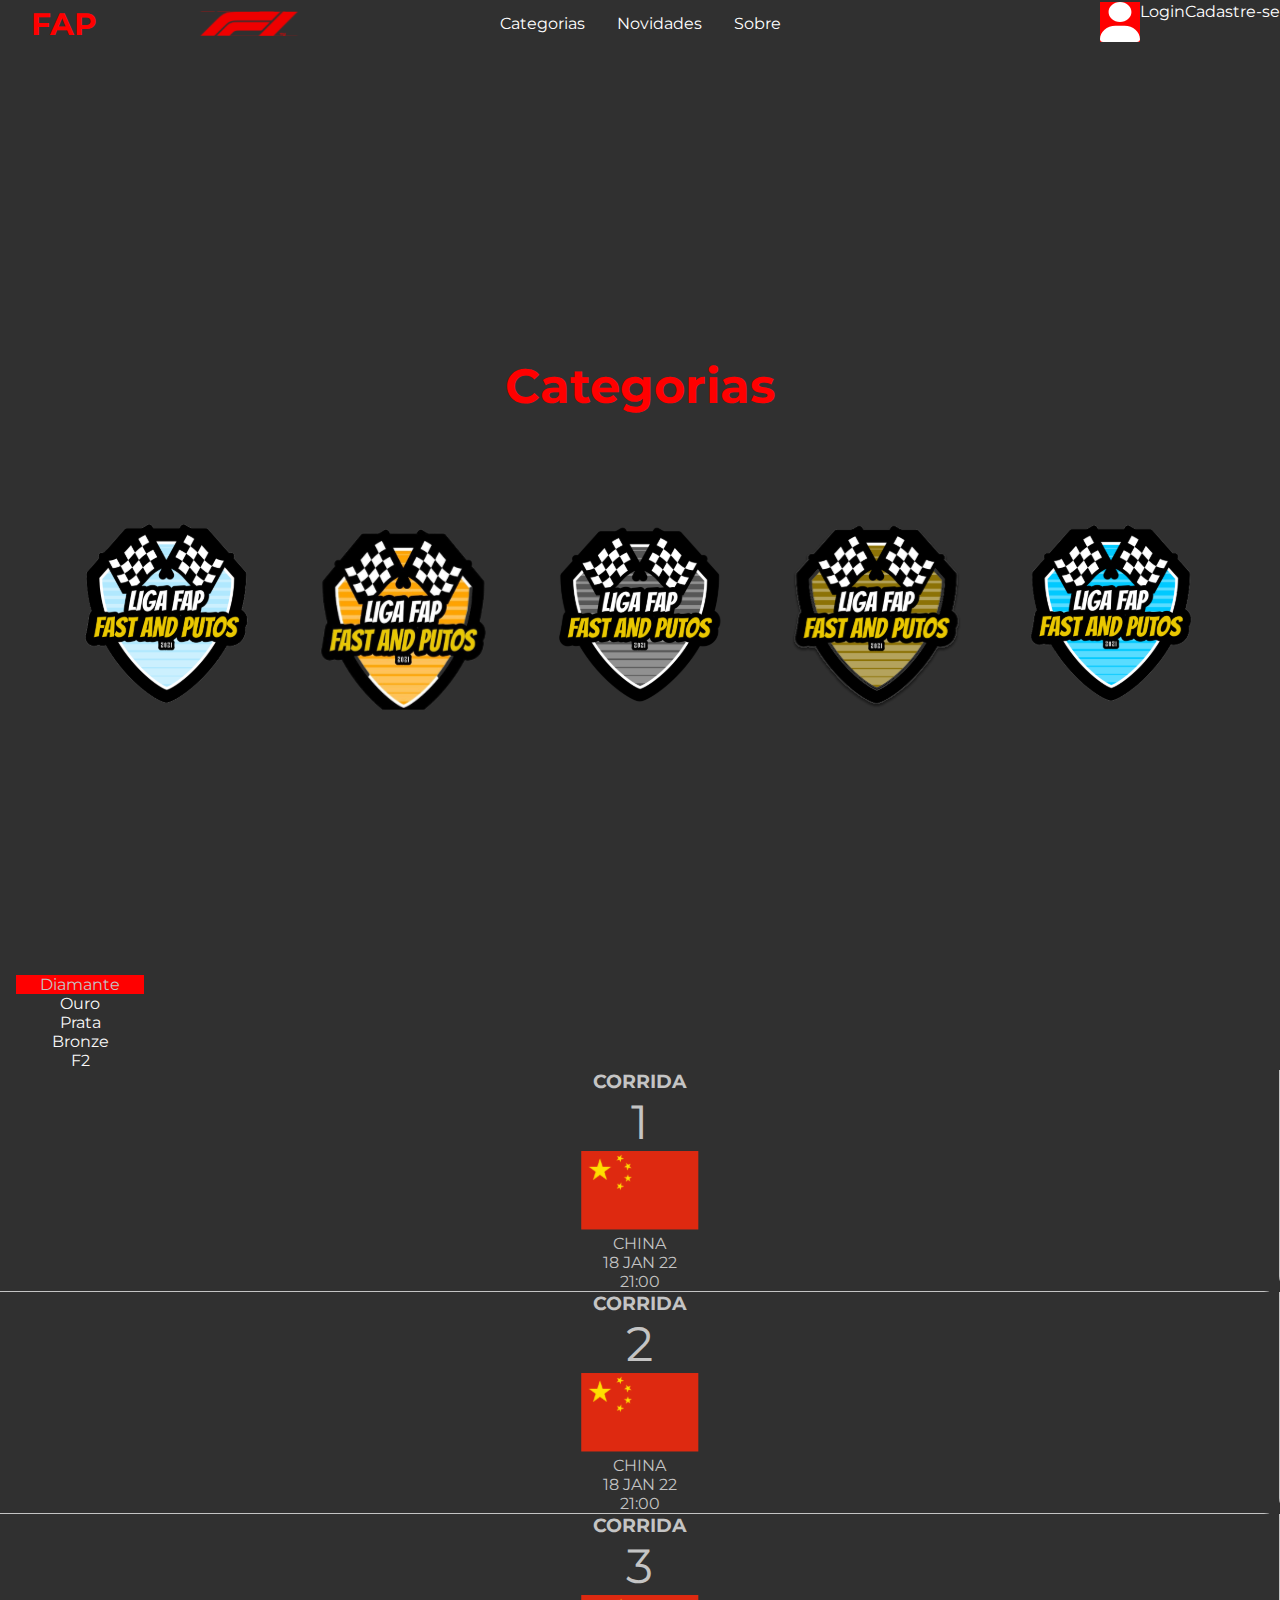
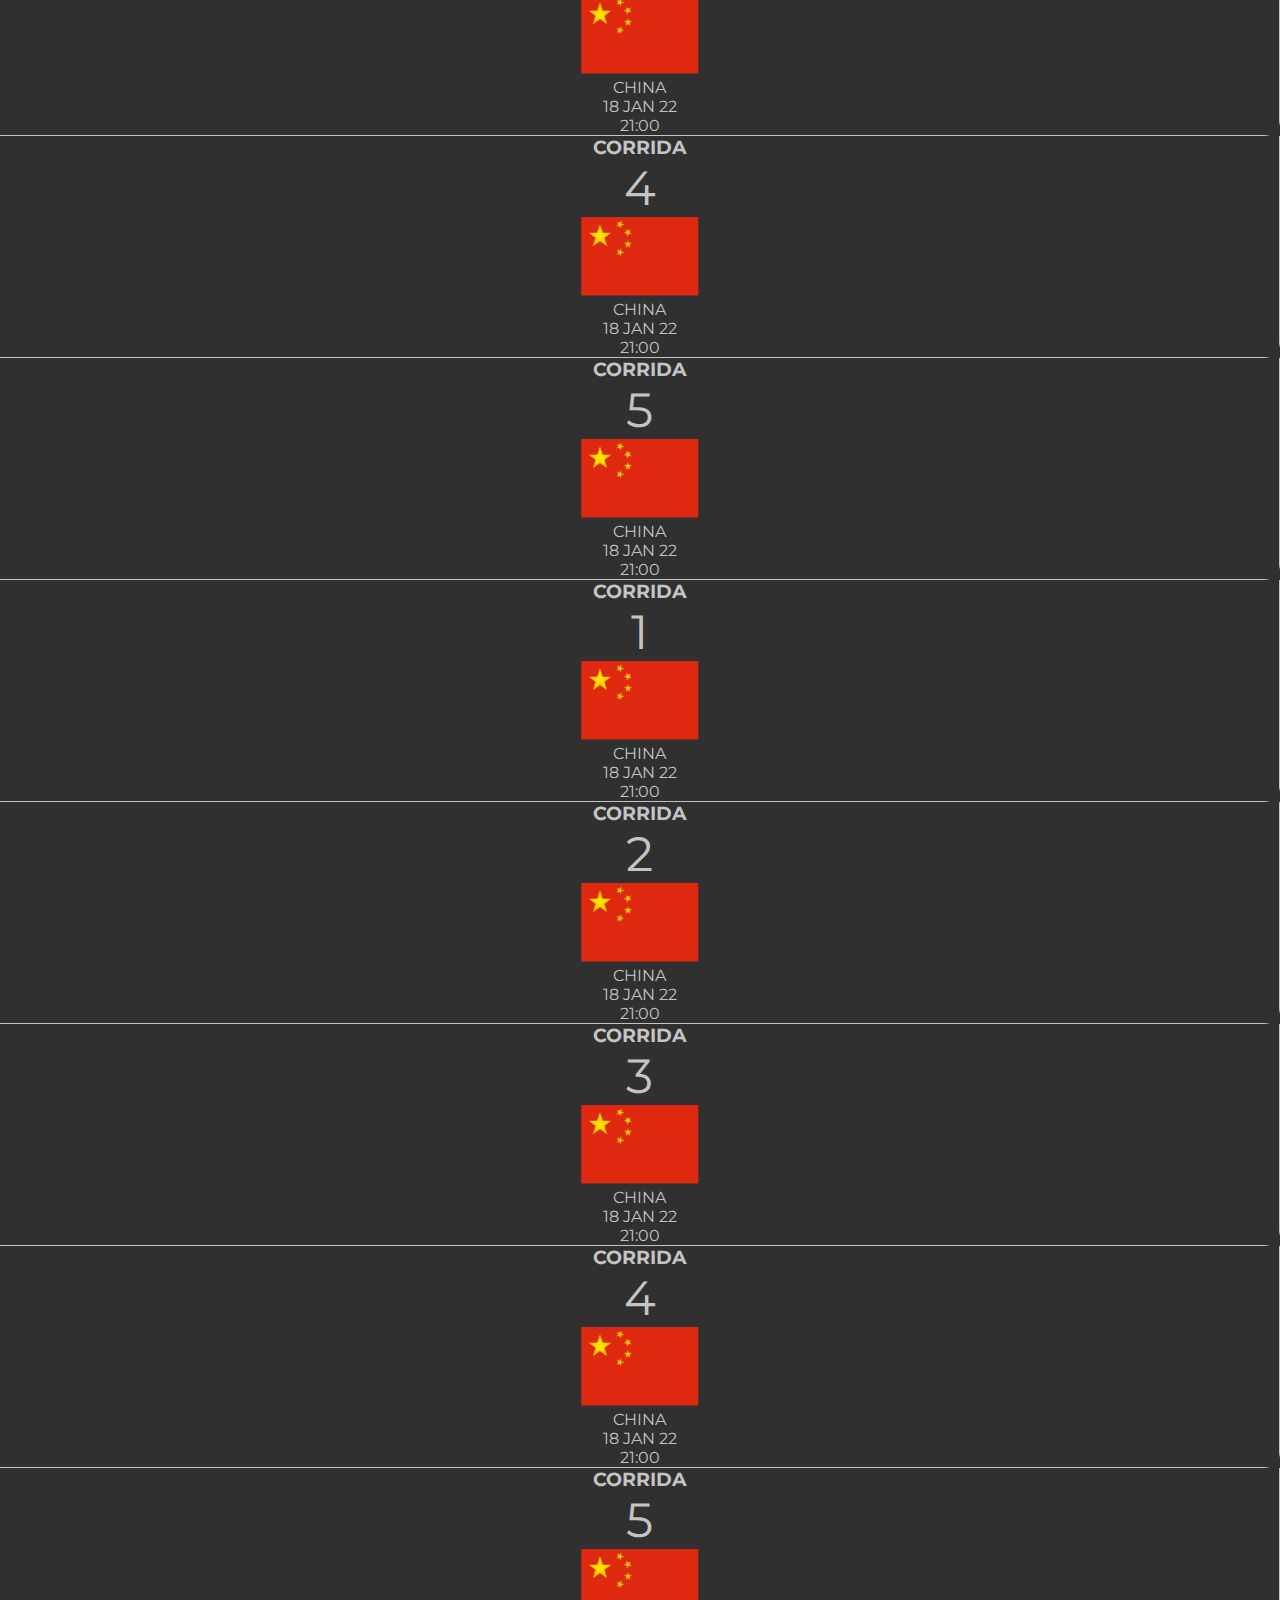
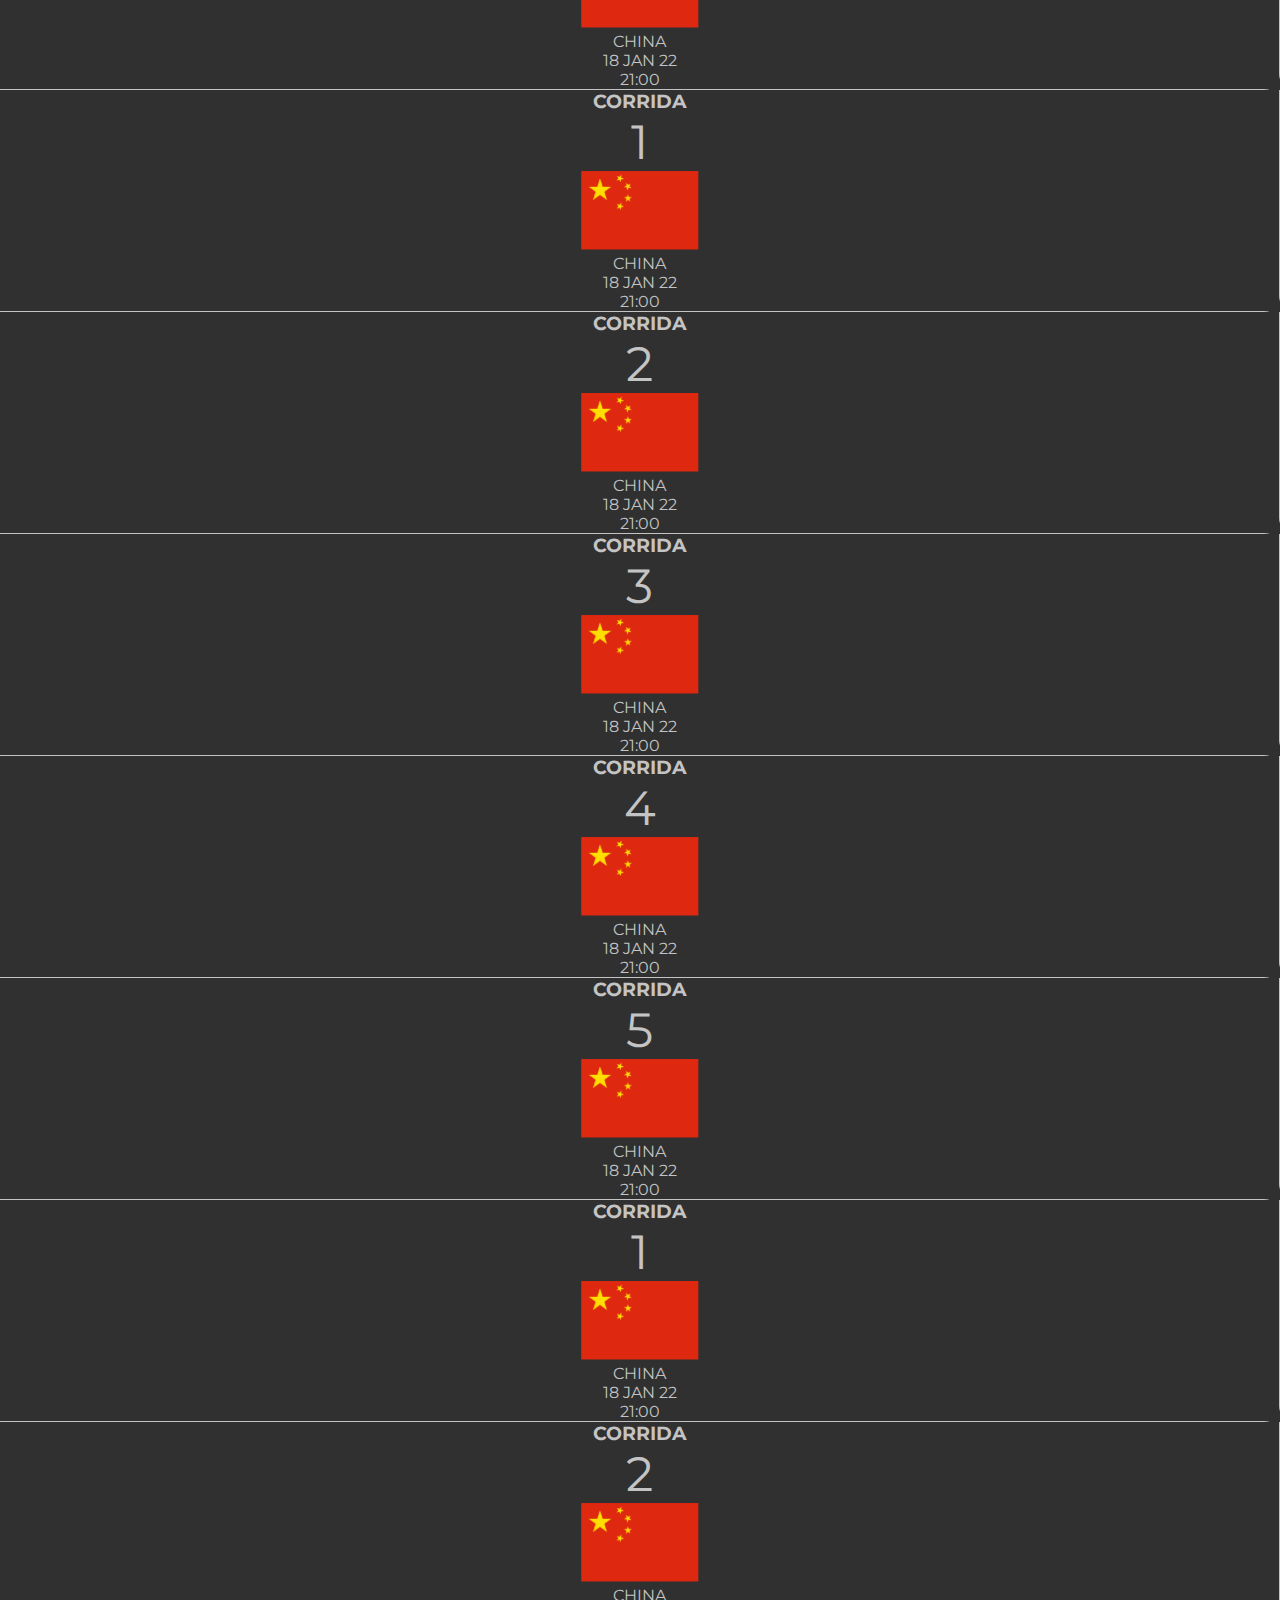
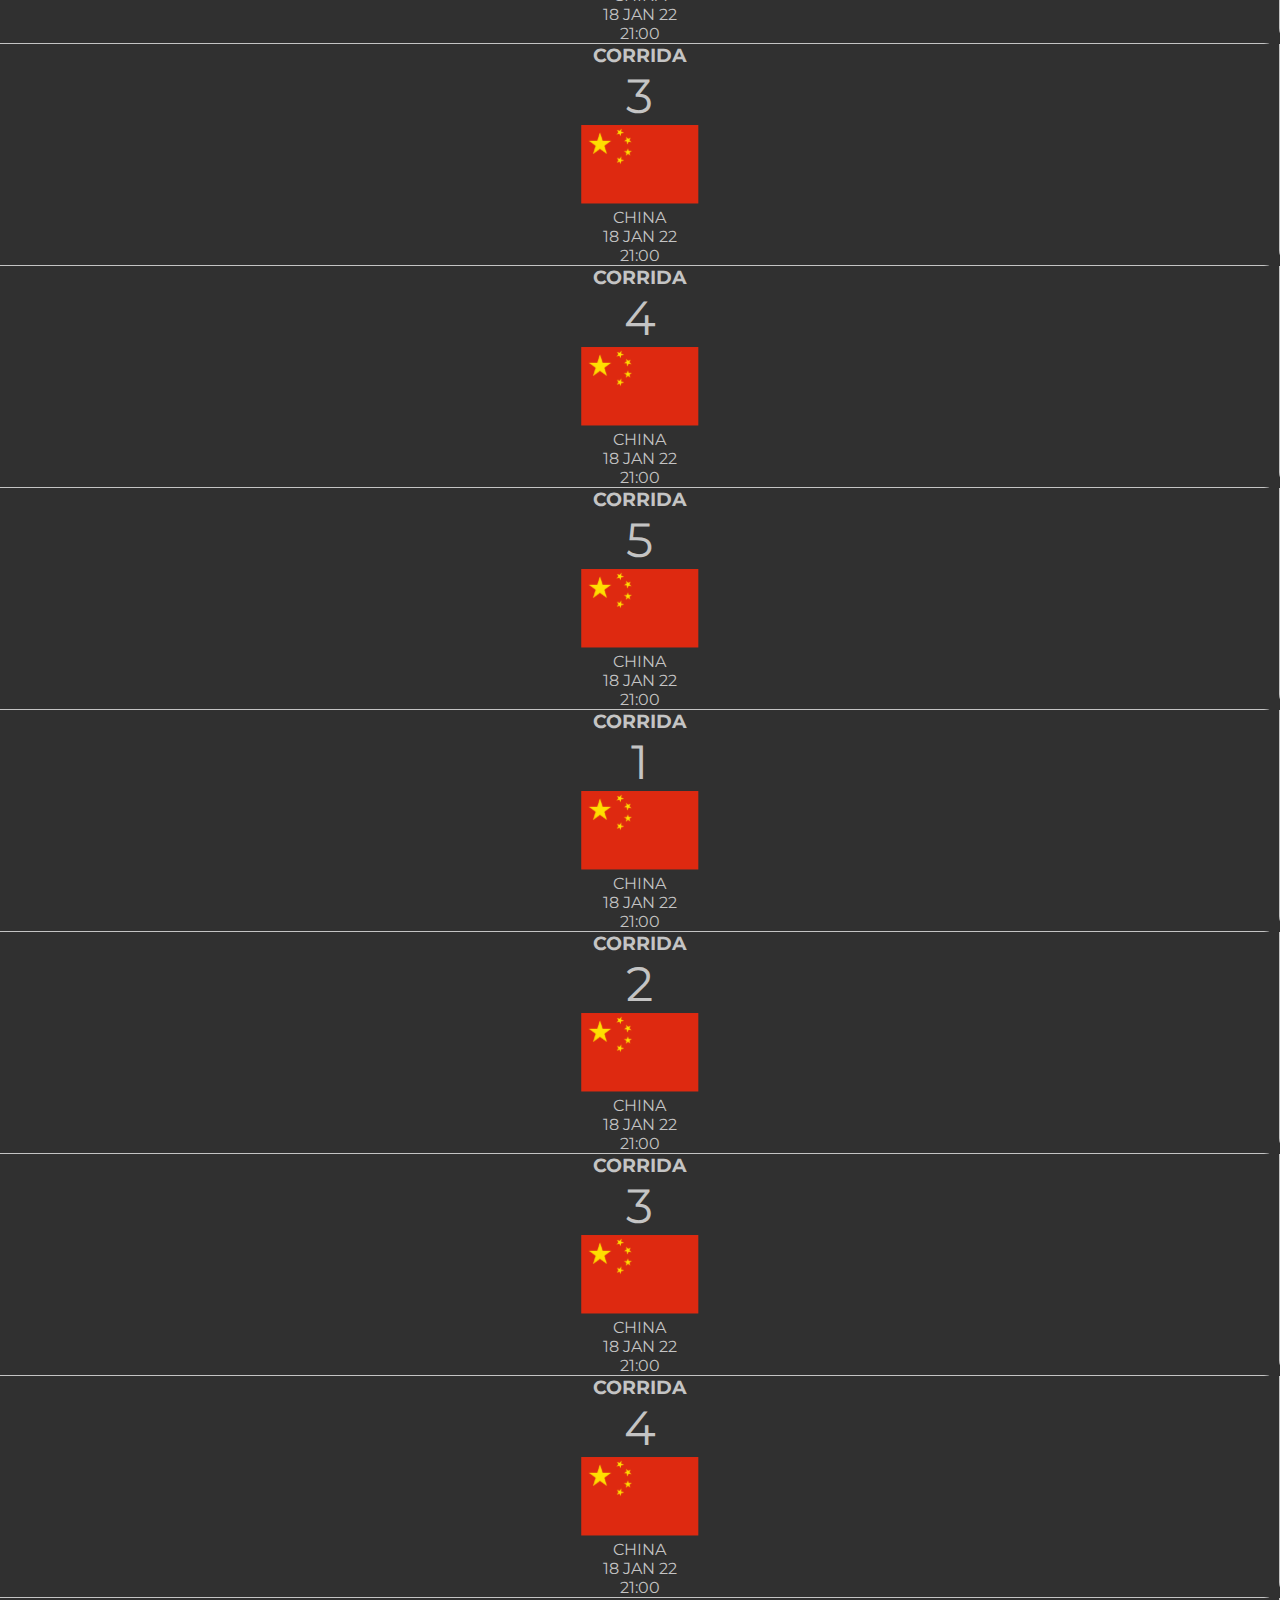
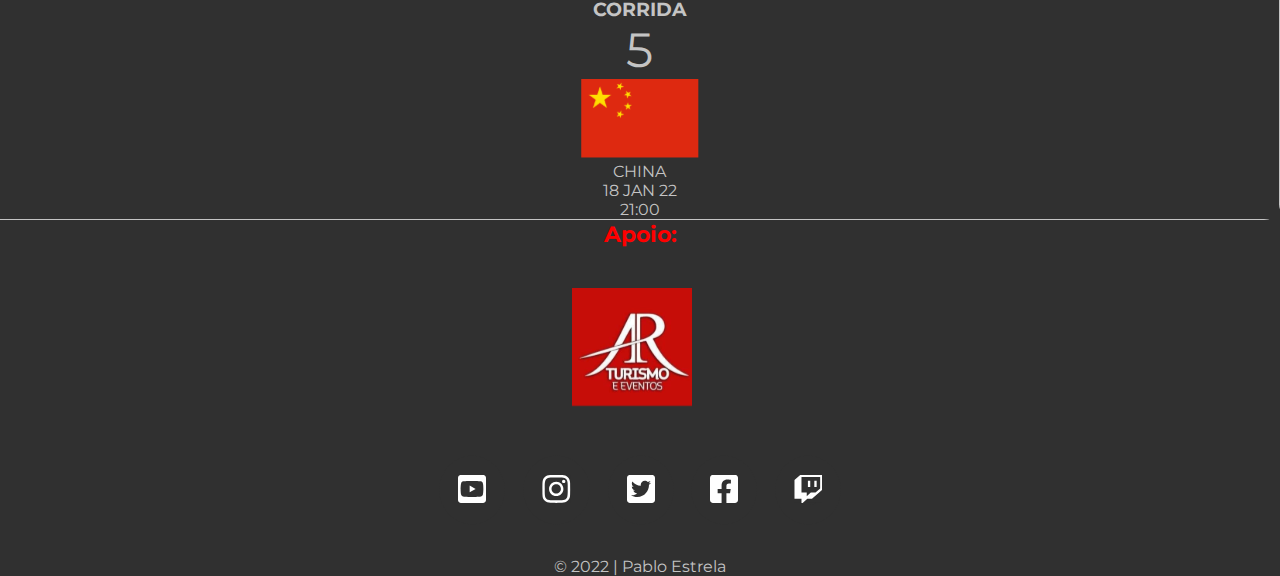
==== commit 90c55160: "adicionando animação nos box de midias sociais, dropdown no user icon , calendario com abas usando b" ====
--- a/index.html
+++ b/index.html
@@ -26,24 +26,27 @@
       media="screen and (max-width: 820px)"
       href="mobile.css"
     />
+
+    <link href="https://cdn.jsdelivr.net/npm/bootstrap@5.2.0-beta1/dist/css/bootstrap.min.css" rel="stylesheet" integrity="sha384-0evHe/X+R7YkIZDRvuzKMRqM+OrBnVFBL6DOitfPri4tjfHxaWutUpFmBp4vmVor" crossorigin="anonymous">
+    
     <script src="carossel.js"></script>
   </head>
 
   <body>
     <nav>
       <div class="nav-menu">
-        <a href="index.html"
-          ><h3>FAP <img id="logo-f1" src="imagens/Logo-F1.svg" alt="" /></h3
+        <a href="index.html" class="item-nav"
+          ><h3 id="logo-fap">FAP <img id="logo-f1" src="imagens/Logo-F1.svg" alt="" /></h3
         ></a>
-        <ul>
+        <ul class="p-0 m-0 item-nav">
           <li class="dropdown-cat">
             <a href="javascript:void(0)" class="dropbtn-cat">Categorias</a>
             <div class="dropdown-content-cat">
-              <a href="diamante.html">Diamante</a>
-              <a href="ouro.html">Ouro</a>
-              <a href="prata.html">Prata</a>
-              <a href="bronze.html">Bronze</a>
-              <a href="f2.html">F 2</a>
+              <a href="tabelas.html">Diamante</a>
+              <a href="tabelas.html">Ouro</a>
+              <a href="tabelas.html">Prata</a>
+              <a href="tabelas.html">Bronze</a>
+              <a href="tabelas.html">F 2</a>
             </div>
           </li>
           <li class="novidades"><a href="#">Novidades</a></li>
@@ -55,30 +58,31 @@
             </div>
           </li>
         </ul>
-        <div class="user-icon">
+        <div class="user-icon dropdown-center item-nav">
+          <button class="pe-4 dropdown-toggle" type="button" id="dropdownMenuButton1" data-bs-toggle="dropdown" aria-expanded="false">
+            <img id="user-icon" src="imagens/User-Icon.svg" alt=""/>
+          </button>
+          <ul class="dropdown-menu p-0" aria-labelledby="dropdownMenuButton1">
+            <li ><a class="dropdown-item p-2" href="login.html">Login</a></li>
+            <li><a class="dropdown-item p-2" href="cadastro.html">Cadastre-se</a></li>
+          </ul>
+          <!--
           <a href="user-page.html"
             ><img id="user-icon" src="imagens/User-Icon.svg" alt=""
           /></a>
+          -->
         </div>
       </div>
     </nav>
 
     <header>
-      <iframe
-        width="1536"
-        height="562"
-        src="https://www.youtube.com/embed/zxdRgKso69Q"
-        title="YouTube video player"
-        frameborder="0"
-        allow="accelerometer; autoplay; clipboard-write; encrypted-media; gyroscope; picture-in-picture"
-        allowfullscreen
-      ></iframe>
-      <!--
+    
+      
       <video id="f1esports-video" class="video-bg-new home_top_vid" autoplay="yes" playsinline="" muted="yes" loop="yes">
         <source src="https://downloads.f1esports.com/Videos/Challengers_22_Intro.mp4" type="video/mp4">
         <source src="" type="video/ogg">
       </video>
-        -->
+      
     </header>
 
     <main>
@@ -88,31 +92,31 @@
 
         <ul class="slider">
           <li class="card-cat">
-            <a href="diamante.html"
+            <a href="tabelas.html"
+              ><img src="imagens/Logo-cat-diamante.svg" alt=""
+            /></a>
+          </li>
+
+          <li class="card-cat">
+            <a href="tabelas.html"
               ><img src="imagens/Logo-cat-ouro.svg" alt=""
             /></a>
           </li>
 
           <li class="card-cat">
-            <a href="ouro.html"
-              ><img src="imagens/Logo-cat-ouro.svg" alt=""
+            <a href="tabelas.html"
+              ><img src="imagens/Logo-cat-prata.svg" alt=""
             /></a>
           </li>
 
           <li class="card-cat">
-            <a href="prata.html"
-              ><img src="imagens/Logo-cat-ouro.svg" alt=""
+            <a href="tabelas.html"
+              ><img src="imagens/Logo-cat-bronze.svg" alt=""
             /></a>
           </li>
 
           <li class="card-cat">
-            <a href="bronze.html"
-              ><img src="imagens/Logo-cat-ouro.svg" alt=""
-            /></a>
-          </li>
-
-          <li class="card-cat">
-            <a href="f2.html"><img src="imagens/Logo-cat-ouro.svg" alt="" /></a>
+            <a href="tabelas.html"><img src="imagens/Logo-cat-f2.svg" alt="" /></a>
           </li>
         </ul>
         <div class="botoes-cat">
@@ -126,6 +130,337 @@
         </div>
       </div>
 
+
+      <ul class="nav nav-pills  mb-4 d-flex justify-content-center" id="pills-tab" role="tablist">
+        <li class="nav-item" role="presentation">
+          <button class="nav-link active" id="pills-diamante-tab" data-bs-toggle="pill" data-bs-target="#pills-diamante" type="button" role="tab" aria-controls="pills-diamante" aria-selected="true">Diamante</button>
+        </li>
+        <li class="nav-item" role="presentation">
+          <button class="nav-link" id="pills-ouro-tab" data-bs-toggle="pill" data-bs-target="#pills-ouro" type="button" role="tab" aria-controls="pills-ouro" aria-selected="false">Ouro</button>
+        </li>
+        <li class="nav-item" role="presentation">
+          <button class="nav-link" id="pills-prata-tab" data-bs-toggle="pill" data-bs-target="#pills-prata" type="button" role="tab" aria-controls="pills-prata" aria-selected="false">Prata</button>
+        </li>
+        <li class="nav-item" role="presentation">
+          <button class="nav-link" id="pills-bronze-tab" data-bs-toggle="pill" data-bs-target="#pills-bronze" type="button" role="tab" aria-controls="pills-bronze" aria-selected="false">Bronze</button>
+        </li>
+        <li class="nav-item" role="presentation">
+          <button class="nav-link" id="pills-f2-tab" data-bs-toggle="pill" data-bs-target="#pills-f2" type="button" role="tab" aria-controls="pills-f2" aria-selected="false">F2</button>
+        </li>
+      </ul>
+      <div class="tab-content pb-5" id="pills-tabContent">
+        <div class="tab-pane fade show active " id="pills-diamante" role="tabpanel" aria-labelledby="pills-diamante-tab" tabindex="0">
+          <ul class="cards-diamante mb-0 p-0 d-flex justify-content-center ">
+            <li class="cards m-4 ">
+              <h3 class="m-4">CORRIDA</h3>
+              <p class="num-corrida">1</p>
+              <img src="imagens/bandeira-china.svg" alt="" class="mb-5 mt-5"/>
+
+              <span>
+                <p>CHINA</p>
+                <p>18 JAN 22</p>
+                <p>21:00</p>
+              </span>
+            </li>
+
+            <li class="cards m-4" >
+              <h3 class="m-4">CORRIDA</h3>
+              <p class="num-corrida">2</p>
+              <img src="imagens/bandeira-china.svg" alt="" class="mb-5 mt-5"/>
+              <span>
+                <p>CHINA</p>
+                <p>18 JAN 22</p>
+                <p>21:00</p>
+              </span>
+            </li>
+
+            <li class="cards m-4">
+              <h3 class="m-4">CORRIDA</h3>
+              <p class="num-corrida">3</p>
+              <img src="imagens/bandeira-china.svg" alt="" class="mb-5 mt-5"/>
+
+              <span>
+                <p>CHINA</p>
+                <p>18 JAN 22</p>
+                <p>21:00</p>
+              </span>
+            </li>
+
+            <li class="cards m-4 ">
+              <h3 class="m-4">CORRIDA</h3>
+              <p class="num-corrida">4</p>
+              <img src="imagens/bandeira-china.svg" alt="" class="mb-5 mt-5" />
+
+              <span>
+                <p>CHINA</p>
+                <p>18 JAN 22</p>
+                <p>21:00</p>
+              </span>
+            </li>
+
+            <li class="cards m-4">
+              <h3 class="m-4">CORRIDA</h3>
+              <p class="num-corrida">5</p>
+              <img src="imagens/bandeira-china.svg" alt="" class="mb-5 mt-5" />
+
+              <span >
+                <p>CHINA</p>
+                <p>18 JAN 22</p>
+                <p>21:00</p>
+              </span>
+            </li>
+          </ul>
+        </div>
+        <div class="tab-pane fade" id="pills-ouro" role="tabpanel" aria-labelledby="pills-ouro-tab" tabindex="0">
+          <ul class="cards-ouro m-0 p-0 d-flex justify-content-center ">
+            <li class="cards m-4 ">
+              <h3 class="m-4">CORRIDA</h3>
+              <p class="num-corrida">1</p>
+              <img src="imagens/bandeira-china.svg" alt="" class="mb-5 mt-5"/>
+
+              <span>
+                <p>CHINA</p>
+                <p>18 JAN 22</p>
+                <p>21:00</p>
+              </span>
+            </li>
+
+            <li class="cards m-4" >
+              <h3 class="m-4">CORRIDA</h3>
+              <p class="num-corrida">2</p>
+              <img src="imagens/bandeira-china.svg" alt="" class="mb-5 mt-5"/>
+              <span>
+                <p>CHINA</p>
+                <p>18 JAN 22</p>
+                <p>21:00</p>
+              </span>
+            </li>
+
+            <li class="cards m-4">
+              <h3 class="m-4">CORRIDA</h3>
+              <p class="num-corrida">3</p>
+              <img src="imagens/bandeira-china.svg" alt="" class="mb-5 mt-5"/>
+
+              <span>
+                <p>CHINA</p>
+                <p>18 JAN 22</p>
+                <p>21:00</p>
+              </span>
+            </li>
+
+            <li class="cards m-4 ">
+              <h3 class="m-4">CORRIDA</h3>
+              <p class="num-corrida">4</p>
+              <img src="imagens/bandeira-china.svg" alt="" class="mb-5 mt-5" />
+
+              <span>
+                <p>CHINA</p>
+                <p>18 JAN 22</p>
+                <p>21:00</p>
+              </span>
+            </li>
+
+            <li class="cards m-4">
+              <h3 class="m-4">CORRIDA</h3>
+              <p class="num-corrida">5</p>
+              <img src="imagens/bandeira-china.svg" alt="" class="mb-5 mt-5" />
+
+              <span >
+                <p>CHINA</p>
+                <p>18 JAN 22</p>
+                <p>21:00</p>
+              </span>
+            </li>
+          </ul>
+        </div>
+        <div class="tab-pane fade" id="pills-prata" role="tabpanel" aria-labelledby="pills-prata-tab" tabindex="0">
+          <ul class="cards-prata mb-0 p-0 d-flex justify-content-center ">
+            <li class="cards m-4 ">
+              <h3 class="m-4">CORRIDA</h3>
+              <p class="num-corrida">1</p>
+              <img src="imagens/bandeira-china.svg" alt="" class="mb-5 mt-5"/>
+
+              <span>
+                <p>CHINA</p>
+                <p>18 JAN 22</p>
+                <p>21:00</p>
+              </span>
+            </li>
+
+            <li class="cards m-4" >
+              <h3 class="m-4">CORRIDA</h3>
+              <p class="num-corrida">2</p>
+              <img src="imagens/bandeira-china.svg" alt="" class="mb-5 mt-5"/>
+              <span>
+                <p>CHINA</p>
+                <p>18 JAN 22</p>
+                <p>21:00</p>
+              </span>
+            </li>
+
+            <li class="cards m-4">
+              <h3 class="m-4">CORRIDA</h3>
+              <p class="num-corrida">3</p>
+              <img src="imagens/bandeira-china.svg" alt="" class="mb-5 mt-5"/>
+
+              <span>
+                <p>CHINA</p>
+                <p>18 JAN 22</p>
+                <p>21:00</p>
+              </span>
+            </li>
+
+            <li class="cards m-4 ">
+              <h3 class="m-4">CORRIDA</h3>
+              <p class="num-corrida">4</p>
+              <img src="imagens/bandeira-china.svg" alt="" class="mb-5 mt-5" />
+
+              <span>
+                <p>CHINA</p>
+                <p>18 JAN 22</p>
+                <p>21:00</p>
+              </span>
+            </li>
+
+            <li class="cards m-4">
+              <h3 class="m-4">CORRIDA</h3>
+              <p class="num-corrida">5</p>
+              <img src="imagens/bandeira-china.svg" alt="" class="mb-5 mt-5" />
+
+              <span >
+                <p>CHINA</p>
+                <p>18 JAN 22</p>
+                <p>21:00</p>
+              </span>
+            </li>
+          </ul>
+        </div>
+        <div class="tab-pane fade" id="pills-bronze" role="tabpanel" aria-labelledby="pills-bronze-tab" tabindex="0">
+          <ul class="cards-bronze mb-0 p-0 d-flex justify-content-center ">
+            <li class="cards m-4 ">
+              <h3 class="m-4">CORRIDA</h3>
+              <p class="num-corrida">1</p>
+              <img src="imagens/bandeira-china.svg" alt="" class="mb-5 mt-5"/>
+
+              <span>
+                <p>CHINA</p>
+                <p>18 JAN 22</p>
+                <p>21:00</p>
+              </span>
+            </li>
+
+            <li class="cards m-4" >
+              <h3 class="m-4">CORRIDA</h3>
+              <p class="num-corrida">2</p>
+              <img src="imagens/bandeira-china.svg" alt="" class="mb-5 mt-5"/>
+              <span>
+                <p>CHINA</p>
+                <p>18 JAN 22</p>
+                <p>21:00</p>
+              </span>
+            </li>
+
+            <li class="cards m-4">
+              <h3 class="m-4">CORRIDA</h3>
+              <p class="num-corrida">3</p>
+              <img src="imagens/bandeira-china.svg" alt="" class="mb-5 mt-5"/>
+
+              <span>
+                <p>CHINA</p>
+                <p>18 JAN 22</p>
+                <p>21:00</p>
+              </span>
+            </li>
+
+            <li class="cards m-4 ">
+              <h3 class="m-4">CORRIDA</h3>
+              <p class="num-corrida">4</p>
+              <img src="imagens/bandeira-china.svg" alt="" class="mb-5 mt-5" />
+
+              <span>
+                <p>CHINA</p>
+                <p>18 JAN 22</p>
+                <p>21:00</p>
+              </span>
+            </li>
+
+            <li class="cards m-4">
+              <h3 class="m-4">CORRIDA</h3>
+              <p class="num-corrida">5</p>
+              <img src="imagens/bandeira-china.svg" alt="" class="mb-5 mt-5" />
+
+              <span >
+                <p>CHINA</p>
+                <p>18 JAN 22</p>
+                <p>21:00</p>
+              </span>
+            </li>
+          </ul>
+        </div>
+        <div class="tab-pane fade" id="pills-f2" role="tabpanel" aria-labelledby="pills-f2-tab" tabindex="0">
+          <ul class="cards-f2 mb-0 p-0 d-flex justify-content-center ">
+            <li class="cards m-4 ">
+              <h3 class="m-4">CORRIDA</h3>
+              <p class="num-corrida">1</p>
+              <img src="imagens/bandeira-china.svg" alt="" class="mb-5 mt-5"/>
+
+              <span>
+                <p>CHINA</p>
+                <p>18 JAN 22</p>
+                <p>21:00</p>
+              </span>
+            </li>
+
+            <li class="cards m-4" >
+              <h3 class="m-4">CORRIDA</h3>
+              <p class="num-corrida">2</p>
+              <img src="imagens/bandeira-china.svg" alt="" class="mb-5 mt-5"/>
+              <span>
+                <p>CHINA</p>
+                <p>18 JAN 22</p>
+                <p>21:00</p>
+              </span>
+            </li>
+
+            <li class="cards m-4">
+              <h3 class="m-4">CORRIDA</h3>
+              <p class="num-corrida">3</p>
+              <img src="imagens/bandeira-china.svg" alt="" class="mb-5 mt-5"/>
+
+              <span>
+                <p>CHINA</p>
+                <p>18 JAN 22</p>
+                <p>21:00</p>
+              </span>
+            </li>
+
+            <li class="cards m-4 ">
+              <h3 class="m-4">CORRIDA</h3>
+              <p class="num-corrida">4</p>
+              <img src="imagens/bandeira-china.svg" alt="" class="mb-5 mt-5" />
+
+              <span>
+                <p>CHINA</p>
+                <p>18 JAN 22</p>
+                <p>21:00</p>
+              </span>
+            </li>
+
+            <li class="cards m-4">
+              <h3 class="m-4">CORRIDA</h3>
+              <p class="num-corrida">5</p>
+              <img src="imagens/bandeira-china.svg" alt="" class="mb-5 mt-5" />
+
+              <span >
+                <p>CHINA</p>
+                <p>18 JAN 22</p>
+                <p>21:00</p>
+              </span>
+            </li>
+          </ul>
+        </div>
+      </div>
+      <!-- Calendário antigo sem bootstrap
       <div class="calendario">
         <h2>Calendario</h2>
         <div class="botoes-calendario">
@@ -208,9 +543,10 @@
           </button>
         </div>
       </div>
+    -->
     </main>
-
-    <footer>
+    
+    <footer class="pt-5">
       <h4>Apoio:</h4>
 
       <ul class="patrocinadores">
@@ -250,5 +586,6 @@
 
       <p id="copyright" class="text-center">&copy; 2022 | Pablo Estrela</p>
     </footer>
+    <script src="https://cdn.jsdelivr.net/npm/bootstrap@5.2.0-beta1/dist/js/bootstrap.bundle.min.js" integrity="sha384-pprn3073KE6tl6bjs2QrFaJGz5/SUsLqktiwsUTF55Jfv3qYSDhgCecCxMW52nD2" crossorigin="anonymous"></script>
   </body>
 </html>
--- a/1366-styles.css
+++ b/1366-styles.css
@@ -2,7 +2,7 @@
   text-align: center;
   list-style: none;
   font-family: 'Montserrat', sans-serif;
-  background-color: black;
+  background-color: #303030;
   color: #c4c4c4;
   text-decoration: none;
   padding: 0;
@@ -10,11 +10,37 @@
   border: 0;
 }
 
+
+
 /*HEAD
+
 
 alinha a esquerda os itens do dropdown menu*/
 .nav-menu li {
   float: left;
+}
+
+/*determina o largura de cada elemento do nav menu*/
+.item-nav{
+  width: 30%;
+}
+
+/* alinha nav-dropdown no fim da tela*/
+div.user-icon.dropdown-center.item-nav{
+  display: flex;
+  justify-content: flex-end;
+}
+
+/* alinha nav-dropdown no inicio da tela*/
+#logo-fap{
+  display: flex;
+  justify-content: flex-start;
+}
+
+/* alinha nav-dropdown no centro da tela*/
+ul.p-0.m-0.item-nav{
+  display: flex;
+  justify-content: center;
 }
 
 /*organiza os botoes do dropdown menu*/
@@ -33,10 +59,12 @@
 .nav-menu li a:hover,
 .dropdown-cat:hover .dropbtn-cat {
   background-color: red;
+  color: white;
 }
 .nav-menu li a:hover,
 .dropdown-sobre:hover .dropbtn-sobre {
   background-color: red;
+  color: white;
 }
 
 /* deixa opções do dropdown de categorias sem serem mostradas*/
@@ -125,14 +153,29 @@
   background-color: #303030;
 }
 
-header,
-header iframe {
-  display: flex;
-  align-items: center;
-  justify-content: center;
-  width: 100%;
-  margin-bottom: 5em;
-}
+header{
+  display: flex;
+  align-items: center;
+  justify-content: center;
+  
+  
+  
+  
+}
+
+header video {
+  display: flex;
+  align-items: center;
+  justify-content: center;
+  width: 75%;
+  margin-bottom: 10em;
+  
+}
+
+
+header iframe{
+  background-color: #303030;
+} 
 
 @media screen and (min-width: 820px) {
 }
@@ -173,120 +216,53 @@
   cursor: pointer;
 }
 
-.calendario {
-  display: flex;
-  align-items: center;
-  justify-content: center;
+.cards{
+  border-right: 0.1em solid #c4c4c4;
+  border-bottom: 0.1em solid #c4c4c4;
+  border-bottom-right-radius: 1em 1em;
+}
+
+.cards > p{
+  font-size: 3em;
+}
+
+.nav-item{
+  width: 10%;
+  display: flex;
+  justify-content: center;
+  margin: 0 1em;
+}
+
+.nav-link{
+  width: 100%;
+  font-size: 1em;
+  text-align: center;
+}
+
+#pills-tab .nav-link[aria-selected="true"]{
+  background-color: #ff0000;
+  padding: 0;
+}
+
+.nav-item .nav-link[aria-selected="false"]{
+  color: #f9f9f9;
+  background-color: #303030;
+}
+
+.nav-item .nav-link[aria-selected="false"]:hover{
+  color: #f9f9f9;
+  background-color: #ff0000;
+}
+
+ul.dropdown-menu.p-0.show{
+  background-color: #303030;
+  display: flex;
   flex-direction: column;
-  row-gap: 4.5em;
-}
-
-.calendario h2 {
-  font-size: 3em;
-  font-weight: 700;
-  color: #ff0000;
-}
-
-.botoes-calendario {
-  display: flex;
-  align-items: center;
-  justify-content: center;
-}
-
-.botoes-calendario button,
-.botoes-calendario button a {
-  background-color: #303030;
-  padding: 0.5em;
-  margin: 0.5em;
-  font-size: 1em;
-  border-radius: 0.5em;
-  width: 8em;
-  text-align: center;
-  cursor: pointer;
-}
-
-.botoes-calendario button:active {
-  background-color: #ff0000;
-}
-
-#botao-diamante:hover,
-#botao-diamante:hover a {
-  background-color: #ff0000;
-}
-
-#botao-ouro:hover,
-#botao-ouro:hover a {
-  background-color: #ff0000;
-}
-
-#botao-prata:hover,
-#botao-prata:hover a {
-  background-color: #ff0000;
-}
-
-#botao-bronze:hover,
-#botao-bronze:hover a {
-  background-color: #ff0000;
-}
-
-#botao-f2:hover,
-#botao-f2:hover a {
-  background-color: #ff0000;
-}
-
-.calendario ul {
-  display: flex;
-  align-items: center;
-  justify-content: center;
-  width: 100%;
-  gap: 1.5em;
-  padding: 0;
-}
-
-.calendario li {
-  display: flex;
-  flex-direction: column;
-  align-items: center;
-  justify-content: center;
-  gap: 2em;
-  border-right: 0.1em solid #303030;
-  border-bottom: 0.1em solid #303030;
-  border-bottom-right-radius: 1em 1em;
-  padding: 0.8em;
-}
-
-.calendario li h3,
-.calendario li span,
-.calendario li span p {
-  width: 100%;
-}
-
-.calendario li img {
-  width: 70%;
-}
-
-.calendario h3 {
-  color: #ff0000;
-  font-weight: 700;
-  font-size: 1.8em;
-}
-
-.num-corrida {
-  font-size: 3em;
-}
-
-.calendario li span p {
-  margin-bottom: 1.8em;
-  font-weight: 700;
-  font-size: 1.2em;
-}
-
-.botoes-cal img {
-  visibility: hidden;
-  width: 2.5em;
-  margin: 1.5em;
-  border: 0;
-  cursor: pointer;
+}
+
+.patrocinadores{
+  margin: 1em 0;
+  padding: 0;
 }
 
 .botoes-redes-sociais {
@@ -295,13 +271,15 @@
   align-items: center;
   justify-content: center;
   flex-basis: 100%;
+  margin: 0;
+  padding: 0;
 }
 
 .botoes-redes-sociais li {
   display: flex;
   align-items: center;
   justify-content: center;
-  padding: 0.5em 1em 0.4em 1em;
+  padding: 1em 1em 1em 1em;
   margin: 0 0.05em;
   background-color: #303030;
 }
@@ -311,43 +289,100 @@
   background-color: #303030;
 }
 
+
+.box-twitch,
+.box-facebook,
+.box-twitter,
+.box-instagram,
+.box-youtube{
+  border-radius: 50%;
+  transform: scale(0.8);
+}
+
+.box-twitch,
+.box-twitch img,
+.box-facebook,
+.box-facebook img,
+.box-twitter,
+.box-twitter img,
+.box-instagram,
+.box-instagram img,
+.box-youtube,
+.box-youtube img 
+{
+  -webkit-transition: all 0.5s ease;
+}
+
+.box-twitch a,
+.box-youtube a,
+.box-instagram a,
+.box-twitter a,
+.box-facebook a
+{
+  transform: scale(0.7);
+  border-radius: 50%;
+}
+
+.box-twitch:hover,
+.box-twitch:hover img 
+{
+  background-color: #6441a5;
+  transform: scale(1);
+  transition: all 0.5s ease-out;
+   
+}
+
+.box-twitter:hover,
+.box-twitter:hover img 
+{
+  background-color: #029abc;
+  transform: scale(1);
+  transition: all 0.5s ease-out;
+   
+}
+
 .box-youtube:hover,
-.box-youtube:hover a,
-.box-youtube:hover img {
+.box-youtube:hover img 
+{
   background-color: #ff0000;
+  transform: scale(1);
+  transition: all 0.5s ease-out;
+   
+}
+
+.box-facebook:hover,
+.box-facebook:hover img 
+{
+  background-color: #021fb5;
+  transform: scale(1);
+  transition: all 0.5s ease-out;
+   
 }
 
 .box-instagram:hover,
-.box-instagram:hover a,
-.box-instagram:hover img {
+.box-instagram:hover img 
+{
   background-color: #c0007a;
-}
-
-.box-twitter:hover,
-.box-twitter:hover a,
-.box-twitter:hover img {
-  background-color: #029abc;
-}
-
-.box-facebook:hover,
-.box-facebook:hover a,
-.box-facebook:hover img {
-  background-color: #021fb5;
-}
-
-.box-twitch:hover,
-.box-twitch:hover a,
-.box-twitch:hover img {
-  background-color: #6441a5;
-}
+  transform: scale(1);
+  transition: all 0.5s ease-out;
+   
+}
+
+
+
+/* .box-twitch:hover{
+  transform: scale(1.2);
+  transition-duration: 1s 
+}   */
+
+
+
 
 footer {
   display: flex;
   align-items: center;
   justify-content: center;
   gap: 1em;
-  margin-top: 2em;
-
   flex-direction: column;
 }
 
@@ -373,3 +408,7 @@
   margin-top: 0.5em;
   width: 100%;
 }
+
+div.teste{
+  width: 80%;
+}
--- a/mobile.css
+++ b/mobile.css
@@ -239,6 +239,8 @@
   background-color: #ff0000;
 }
 
+
+
 .calendario ul {
   display: flex;
   align-items: center;
@@ -382,3 +384,7 @@
   margin-top: 0.5em;
   width: 100%;
 }
+
+.cards-diamante{
+  flex-direction: column;
+}
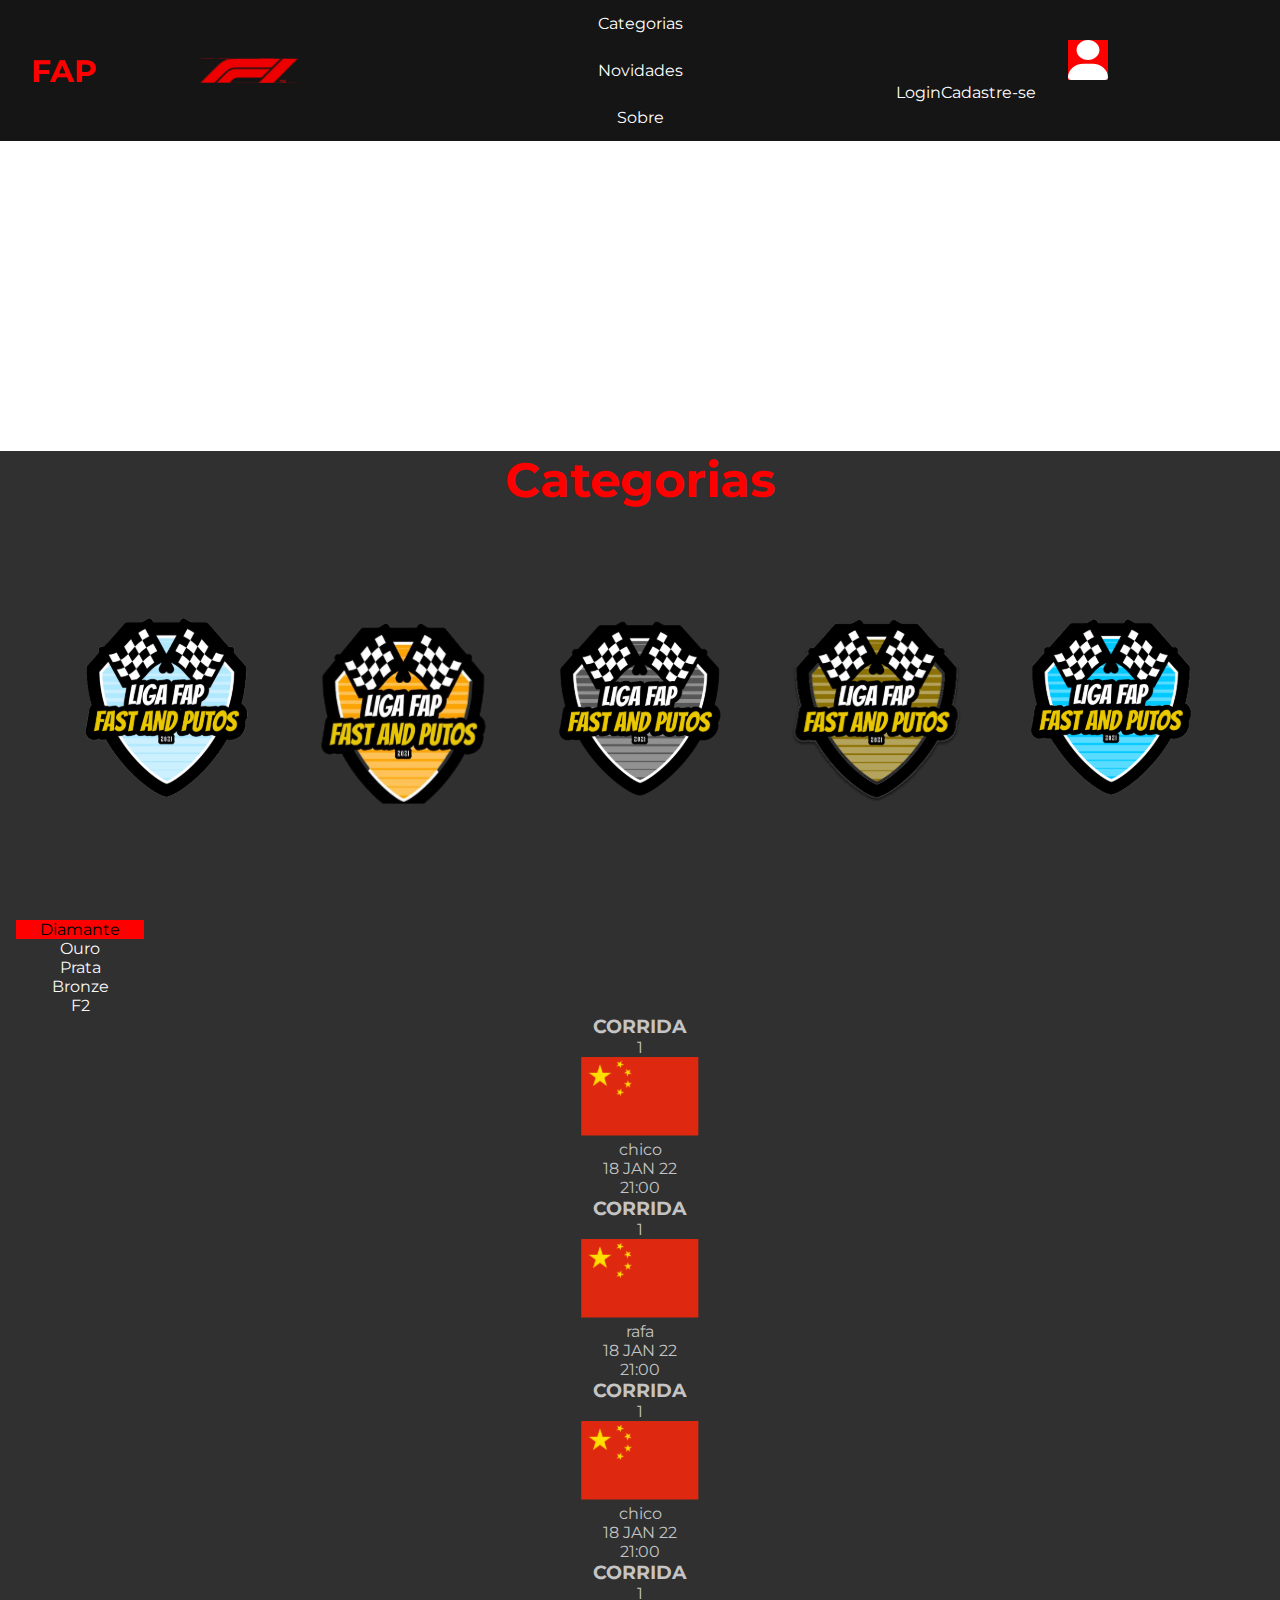
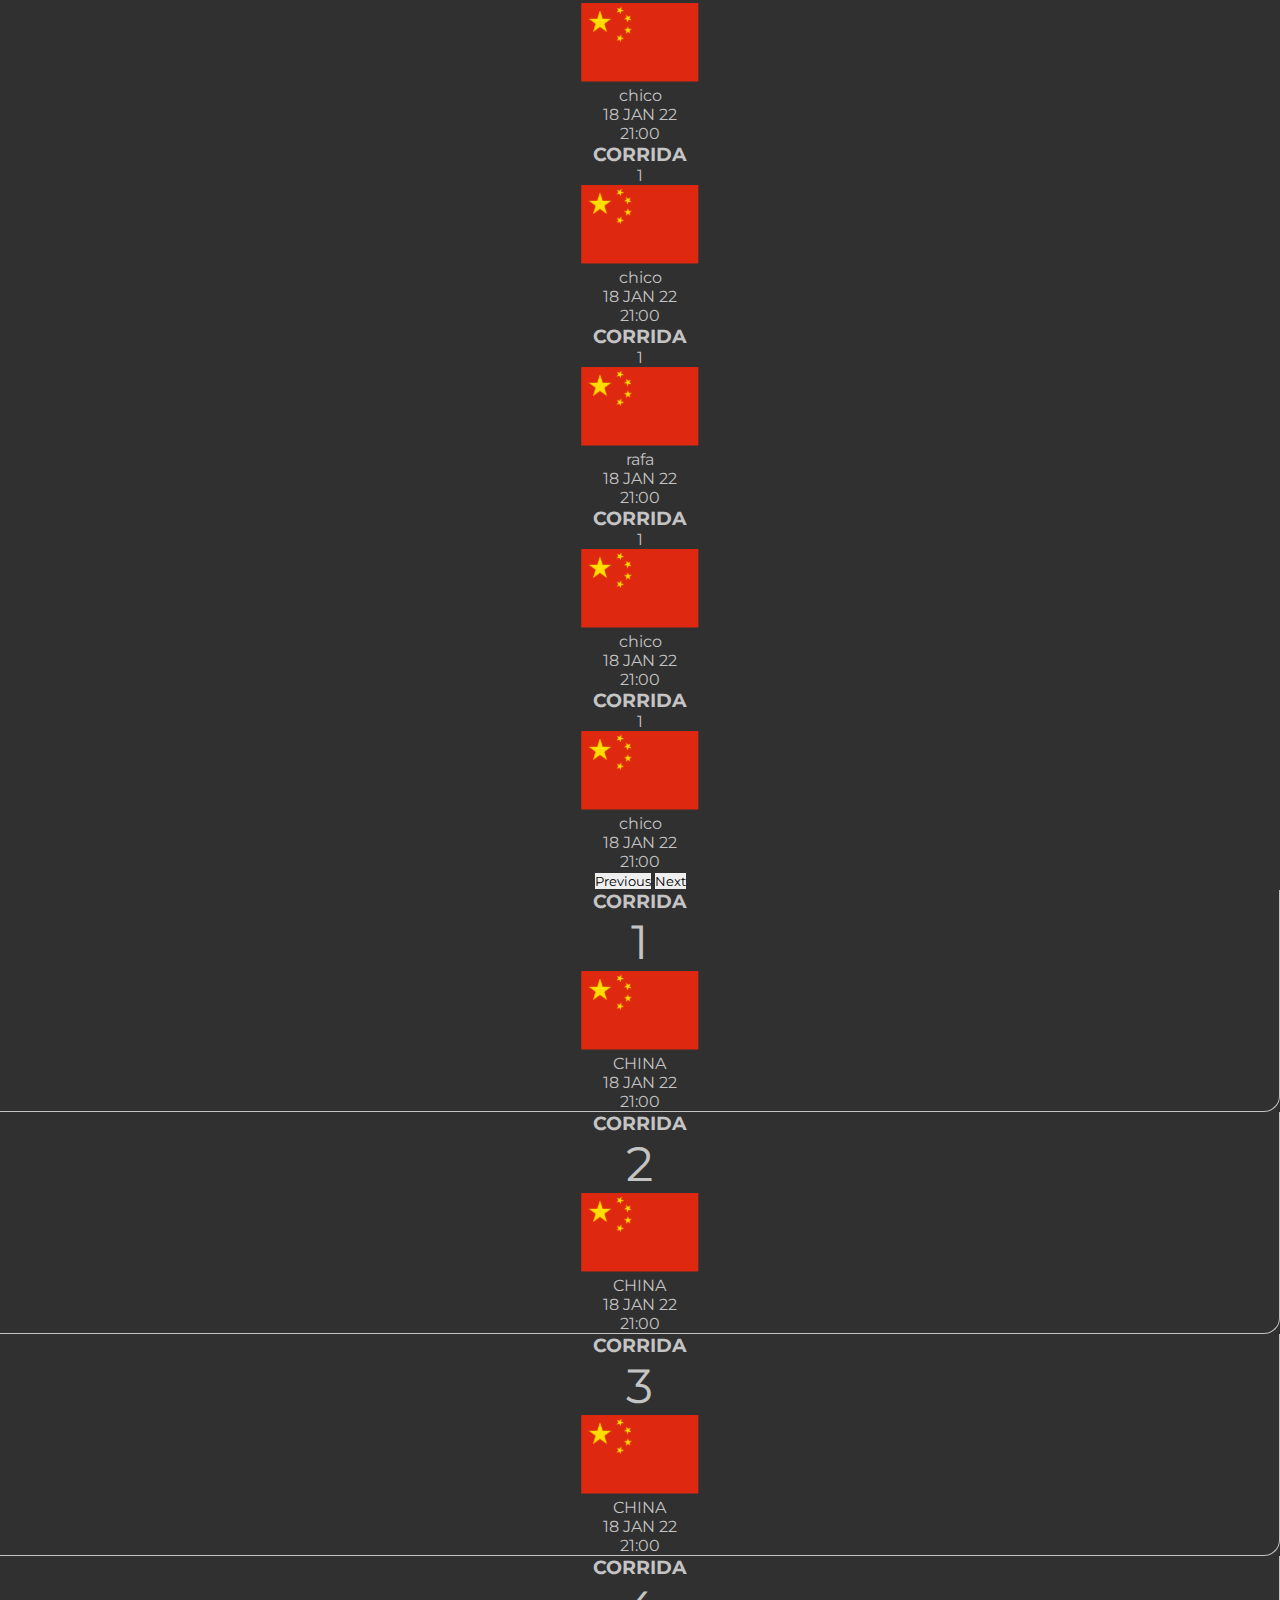
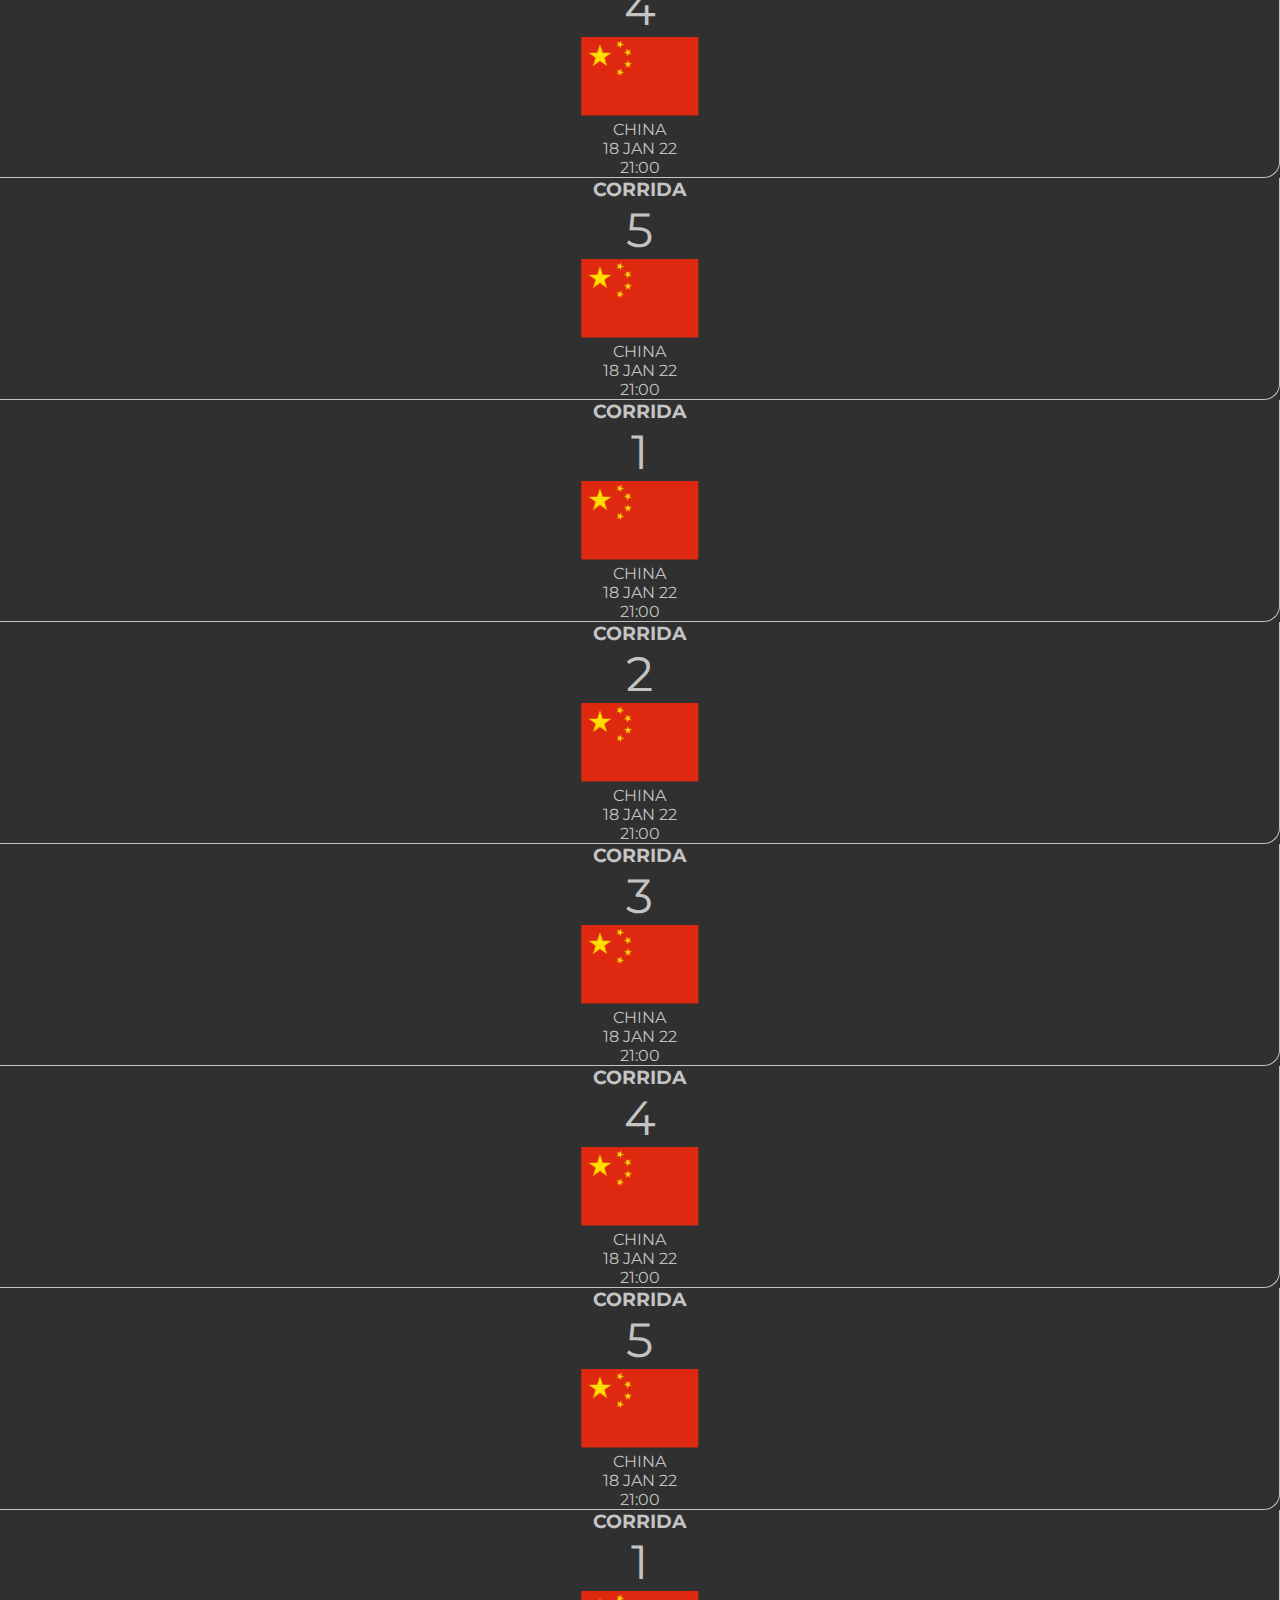
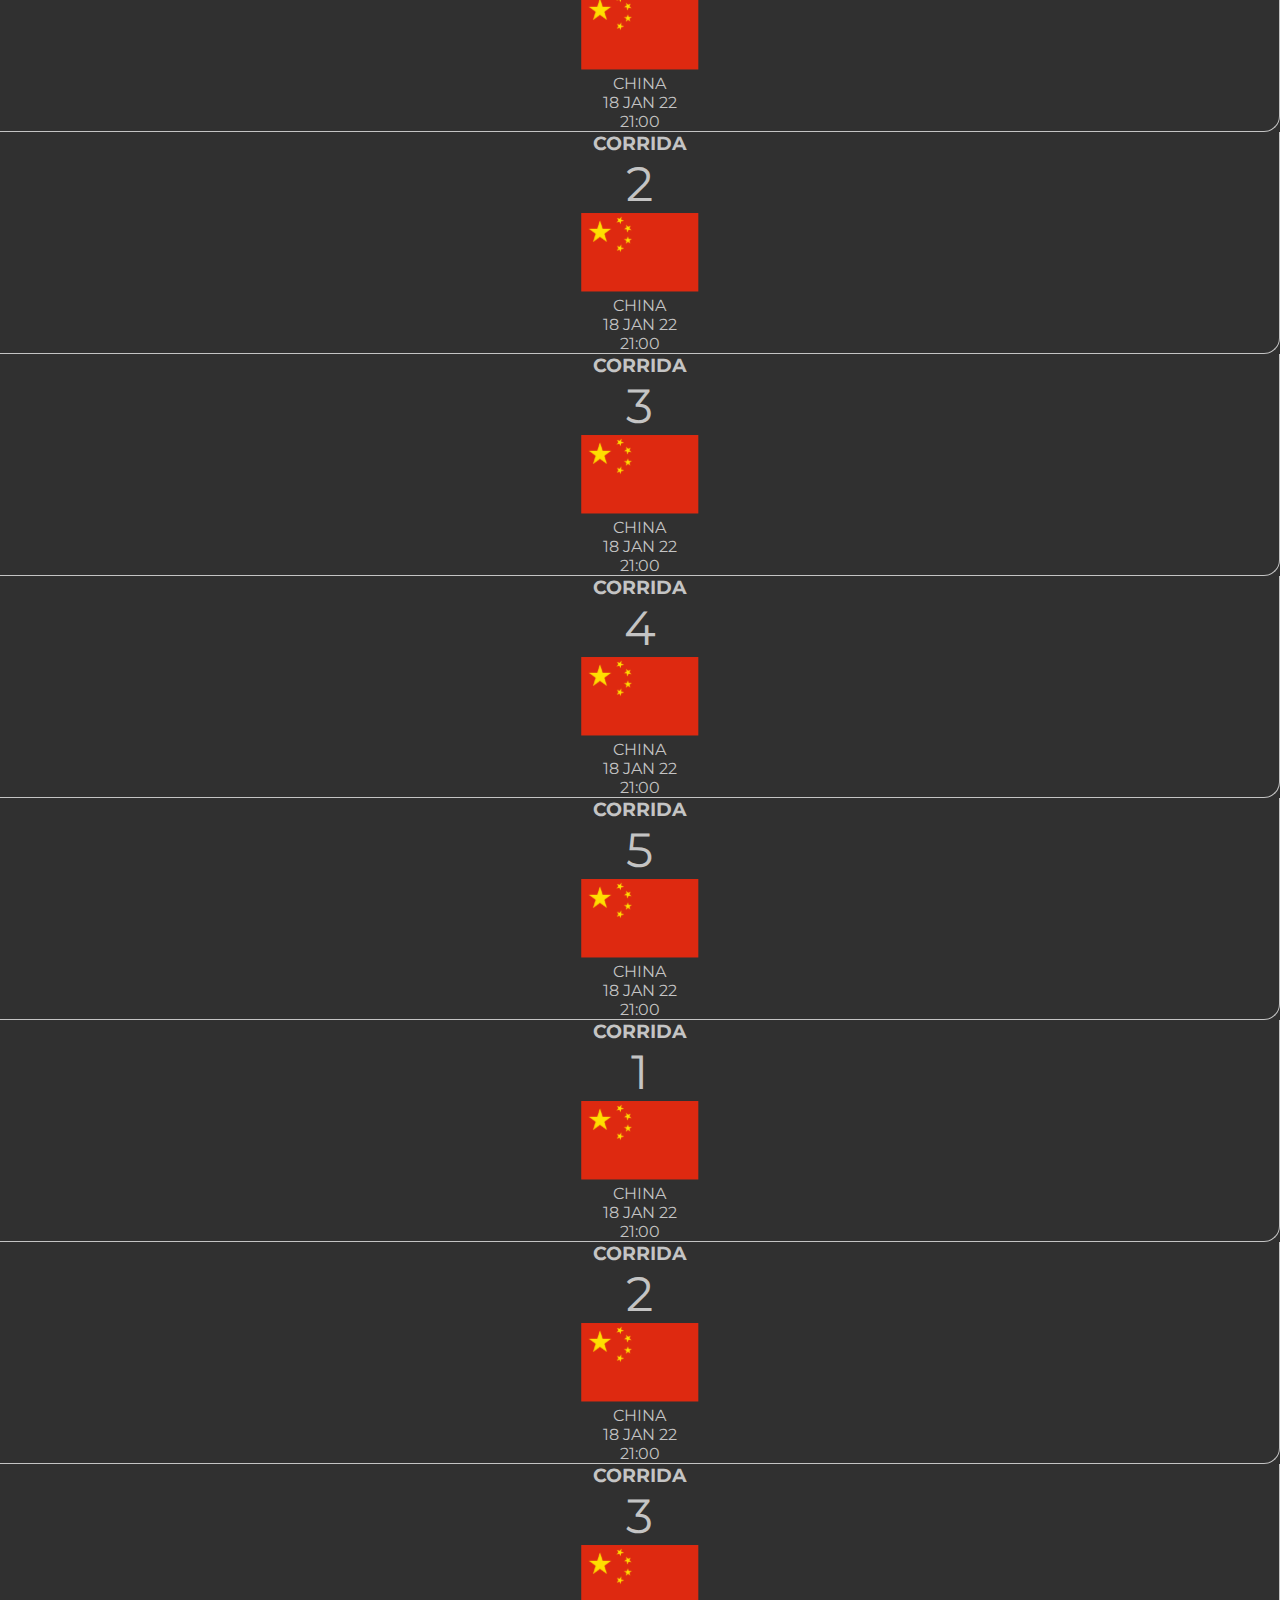
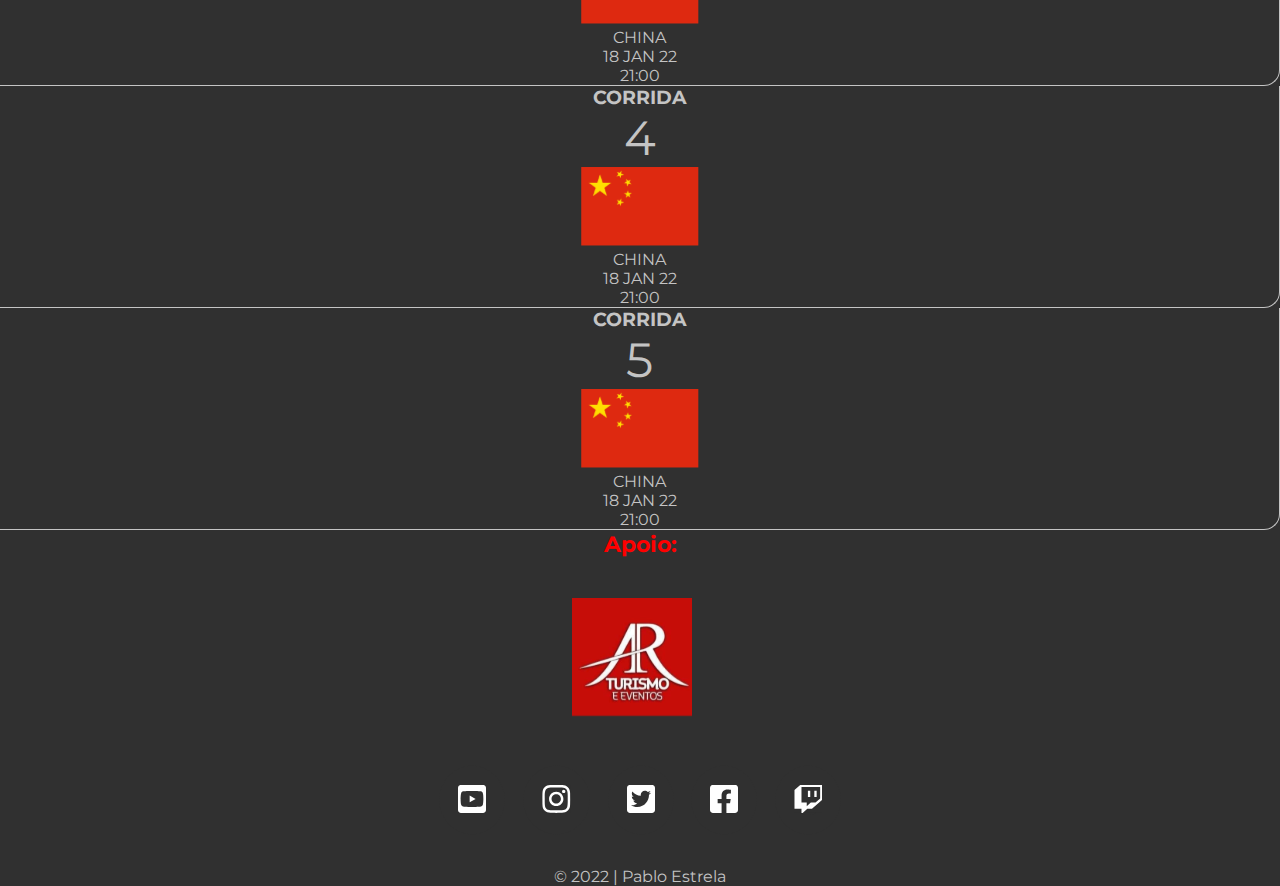
==== commit 29f99f99: "adicionando tela de cadastro crousel no calendario e tentando resolver responsividade" ====
--- a/index.html
+++ b/index.html
@@ -1,466 +1,688 @@
 <!DOCTYPE html>
 <html lang="en">
-  <head>
-    <meta charset="UTF-8" />
-    <meta http-equiv="X-UA-Compatible" content="IE=edge" />
-    <meta name="viewport" content="width=device-width, initial-scale=1.0" />
-    <title>Document</title>
-    <link
-      rel="stylesheet"
-      href="https://cdnjs.cloudflare.com/ajax/libs/font-awesome/6.1.1/css/all.min.css"
-      integrity="sha512-KfkfwYDsLkIlwQp6LFnl8zNdLGxu9YAA1QvwINks4PhcElQSvqcyVLLD9aMhXd13uQjoXtEKNosOWaZqXgel0g=="
-      crossorigin="anonymous"
-      referrerpolicy="no-referrer"
-    />
-    <link
-      href="https://fonts.googleapis.com/css2?family=Montserrat:ital,wght@0,100;0,200;0,300;0,500;0,600;0,700;0,800;0,900;1,100;1,200;1,300;1,400;1,500;1,600;1,700;1,800;1,900&display=swap"
-      rel="stylesheet"
-    />
-    <link
-      rel="stylesheet"
-      media="screen and (min-width: 821px)"
-      href="1366-styles.css"
-    />
-    <link
-      rel="stylesheet"
-      media="screen and (max-width: 820px)"
-      href="mobile.css"
-    />
-
-    <link href="https://cdn.jsdelivr.net/npm/bootstrap@5.2.0-beta1/dist/css/bootstrap.min.css" rel="stylesheet" integrity="sha384-0evHe/X+R7YkIZDRvuzKMRqM+OrBnVFBL6DOitfPri4tjfHxaWutUpFmBp4vmVor" crossorigin="anonymous">
-    
-    <script src="carossel.js"></script>
-  </head>
-
-  <body>
-    <nav>
-      <div class="nav-menu">
-        <a href="index.html" class="item-nav"
-          ><h3 id="logo-fap">FAP <img id="logo-f1" src="imagens/Logo-F1.svg" alt="" /></h3
-        ></a>
-        <ul class="p-0 m-0 item-nav">
-          <li class="dropdown-cat">
-            <a href="javascript:void(0)" class="dropbtn-cat">Categorias</a>
-            <div class="dropdown-content-cat">
-              <a href="tabelas.html">Diamante</a>
-              <a href="tabelas.html">Ouro</a>
-              <a href="tabelas.html">Prata</a>
-              <a href="tabelas.html">Bronze</a>
-              <a href="tabelas.html">F 2</a>
+
+<head>
+  <meta charset="UTF-8" />
+  <meta http-equiv="X-UA-Compatible" content="IE=edge" />
+  <meta name="viewport" content="width=device-width, initial-scale=1.0" />
+  <title>Document</title>
+  <link rel="stylesheet" href="https://cdnjs.cloudflare.com/ajax/libs/font-awesome/6.1.1/css/all.min.css"
+    integrity="sha512-KfkfwYDsLkIlwQp6LFnl8zNdLGxu9YAA1QvwINks4PhcElQSvqcyVLLD9aMhXd13uQjoXtEKNosOWaZqXgel0g=="
+    crossorigin="anonymous" referrerpolicy="no-referrer" />
+  <link
+    href="https://fonts.googleapis.com/css2?family=Montserrat:ital,wght@0,100;0,200;0,300;0,500;0,600;0,700;0,800;0,900;1,100;1,200;1,300;1,400;1,500;1,600;1,700;1,800;1,900&display=swap"
+    rel="stylesheet" />
+  <link href="https://cdn.jsdelivr.net/npm/bootstrap@5.2.0-beta1/dist/css/bootstrap.min.css" rel="stylesheet"
+    integrity="sha384-0evHe/X+R7YkIZDRvuzKMRqM+OrBnVFBL6DOitfPri4tjfHxaWutUpFmBp4vmVor" crossorigin="anonymous">
+  <link rel="stylesheet" href="site.css" />
+  <link rel="stylesheet" href="1366-index-styles.css" />
+  <link rel="stylesheet" media="screen and (max-width: 820px)" href="mobile.css" />
+</head>
+
+<body>
+  <nav>
+    <div class="nav-menu">
+      <a href="index.html" class="item-nav">
+        <h3 id="logo-fap">FAP <img id="logo-f1" src="imagens/Logo-F1.svg" alt="" /></h3>
+      </a>
+      <ul class="item-nav">
+        <li class="dropdown-cat">
+          <a href="javascript:void(0)" class="dropbtn-cat">Categorias</a>
+          <div class="dropdown-content-cat">
+            <a href="tabelas.html">Diamante</a>
+            <a href="tabelas.html">Ouro</a>
+            <a href="tabelas.html">Prata</a>
+            <a href="tabelas.html">Bronze</a>
+            <a href="tabelas.html">F 2</a>
+          </div>
+        </li>
+        <li class="novidades"><a href="#">Novidades</a></li>
+        <li class="dropdown-sobre">
+          <a href="javascript:void(0)" class="dropbtn-sobre">Sobre</a>
+          <div class="dropdown-content-sobre">
+            <a href="sobre.html">Sobre</a>
+            <a href="regras.html">Regras</a>
+          </div>
+        </li>
+      </ul>
+      <div class="user-icon dropdown-center item-nav">
+        <button class="pe-4 dropdown-toggle" type="button" id="dropdownMenuButton1" data-bs-toggle="dropdown"
+          aria-expanded="false">
+          <img id="user-icon" src="imagens/User-Icon.svg" alt="" />
+        </button>
+        <ul class="dropdown-menu p-0" aria-labelledby="dropdownMenuButton1">
+          <li><a class="dropdown-item p-2" href="login.html">Login</a></li>
+          <li><a class="dropdown-item p-2" href="cadastro.html">Cadastre-se</a></li>
+        </ul>
+
+
+        <!-- <menu class="nav-menu-responsive">
+          <!-- <nav class="navbar navbar-expand-lg navbar-dark bg-primary">
+          
+          <div class="container-fluid">
+            <a class="navbar-brand" href="#">Brand</a>
+            <button class="navbar-toggler" type="button" data-bs-toggle="collapse" data-bs-target="#main_nav"
+              aria-expanded="false" aria-label="Toggle navigation">
+              <span class="navbar-toggler-icon"></span>
+            </button>
+            <div class="collapse navbar-collapse" id="main_nav">
+              <ul class="navbar-nav">
+                <li class="nav-item active"> <a class="nav-link" href="#">Home </a> </li>
+                <li class="nav-item"><a class="nav-link" href="#"> About </a></li>
+                <li class="nav-item dropdown" id="myDropdown">
+                  <a class="nav-link dropdown-toggle" href="#" data-bs-toggle="dropdown"> Treeview menu </a>
+                  <ul class="dropdown-menu">
+                    <li> <a class="dropdown-item" href="#"> Dropdown item 1 </a></li>
+                    <li> <a class="dropdown-item" href="#"> Dropdown item 2 &raquo; </a>
+                      <ul class="submenu dropdown-menu">
+                        <li><a class="dropdown-item" href="#">Submenu item 1</a></li>
+                        <li><a class="dropdown-item" href="#">Submenu item 2</a></li>
+                        <li><a class="dropdown-item" href="#">Submenu item 3 &raquo; </a>
+                          <ul class="submenu dropdown-menu">
+                            <li><a class="dropdown-item" href="#">Multi level 1</a></li>
+                            <li><a class="dropdown-item" href="#">Multi level 2</a></li>
+                          </ul>
+                        </li>
+                        <li><a class="dropdown-item" href="#">Submenu item 4</a></li>
+                        <li><a class="dropdown-item" href="#">Submenu item 5</a></li>
+                      </ul>
+                    </li>
+                    <li><a class="dropdown-item" href="#"> Dropdown item 3 </a></li>
+                    <li><a class="dropdown-item" href="#"> Dropdown item 4 </a></li>
+                  </ul>
+                </li>
+              </ul>
             </div>
-          </li>
-          <li class="novidades"><a href="#">Novidades</a></li>
-          <li class="dropdown-sobre">
-            <a href="javascript:void(0)" class="dropbtn-sobre">Sobre</a>
-            <div class="dropdown-content-sobre">
-              <a href="sobre.html">Sobre</a>
-              <a href="regras.html">Regras</a>
-            </div>
-          </li>
-        </ul>
-        <div class="user-icon dropdown-center item-nav">
-          <button class="pe-4 dropdown-toggle" type="button" id="dropdownMenuButton1" data-bs-toggle="dropdown" aria-expanded="false">
-            <img id="user-icon" src="imagens/User-Icon.svg" alt=""/>
-          </button>
-          <ul class="dropdown-menu p-0" aria-labelledby="dropdownMenuButton1">
-            <li ><a class="dropdown-item p-2" href="login.html">Login</a></li>
-            <li><a class="dropdown-item p-2" href="cadastro.html">Cadastre-se</a></li>
-          </ul>
-          <!--
+
+          </div>
+
+        </nav> -->
+        <!-- <div class="nav-menu">
+            <a href="index.html" class="item-nav">
+              <h3 id="logo-fap">FAP <img id="logo-f1" src="imagens/Logo-F1.svg" alt="" /></h3>
+            </a>
+            <menu class="menu-default">
+              <ul class="p-0 m-0 item-nav">
+                <li class="dropdown-cat">
+                  <a href="javascript:void(0)" class="dropbtn-cat">Categorias</a>
+                  <div class="dropdown-content-cat">
+                    <a href="tabelas.html">Diamante</a>
+                    <a href="tabelas.html">Ouro</a>
+                    <a href="tabelas.html">Prata</a>
+                    <a href="tabelas.html">Bronze</a>
+                    <a href="tabelas.html">F 2</a>
+                  </div>
+                </li>
+                <li class="novidades"><a href="#">Novidades</a></li>
+                <li class="dropdown-sobre">
+                  <a href="javascript:void(0)" class="dropbtn-sobre">Sobre</a>
+                  <div class="dropdown-content-sobre">
+                    <a href="sobre.html">Sobre</a>
+                    <a href="regras.html">Regras</a>
+                  </div>
+                </li>
+              </ul>
+              <div class="user-icon dropdown-center item-nav">
+                <button class="pe-4 dropdown-toggle" type="button" id="dropdownMenuButton1" data-bs-toggle="dropdown"
+                  aria-expanded="false">
+                  <img id="user-icon" src="imagens/User-Icon.svg" alt="" />
+                </button>
+                <ul class="dropdown-menu p-0" aria-labelledby="dropdownMenuButton1">
+                  <li><a class="dropdown-item p-2" href="login.html">Login</a></li>
+                  <li><a class="dropdown-item p-2" href="cadastro.html">Cadastre-se</a></li>
+                </ul>
+            </menu> -->
+
+
+        <!--
           <a href="user-page.html"
             ><img id="user-icon" src="imagens/User-Icon.svg" alt=""
           /></a>
           -->
-        </div>
       </div>
-    </nav>
-
-    <header>
-    
-      
-      <video id="f1esports-video" class="video-bg-new home_top_vid" autoplay="yes" playsinline="" muted="yes" loop="yes">
-        <source src="https://downloads.f1esports.com/Videos/Challengers_22_Intro.mp4" type="video/mp4">
-        <source src="" type="video/ogg">
-      </video>
-      
-    </header>
-
-    <main>
-      <!-- categorias antes do slider-->
-      <div class="categorias">
-        <h2>Categorias</h2>
-
-        <ul class="slider">
-          <li class="card-cat">
-            <a href="tabelas.html"
-              ><img src="imagens/Logo-cat-diamante.svg" alt=""
-            /></a>
-          </li>
-
-          <li class="card-cat">
-            <a href="tabelas.html"
-              ><img src="imagens/Logo-cat-ouro.svg" alt=""
-            /></a>
-          </li>
-
-          <li class="card-cat">
-            <a href="tabelas.html"
-              ><img src="imagens/Logo-cat-prata.svg" alt=""
-            /></a>
-          </li>
-
-          <li class="card-cat">
-            <a href="tabelas.html"
-              ><img src="imagens/Logo-cat-bronze.svg" alt=""
-            /></a>
-          </li>
-
-          <li class="card-cat">
-            <a href="tabelas.html"><img src="imagens/Logo-cat-f2.svg" alt="" /></a>
-          </li>
-        </ul>
-        <div class="botoes-cat">
-          <button>
-            <img src="imagens/seta-esquerda.svg" alt="" />
+    </div>
+
+  </nav>
+
+  <header>
+
+
+    <video id="f1esports-video" class="video-bg-new home_top_vid" autoplay="yes" playsinline="" muted="yes" loop="yes">
+      <source src="https://downloads.f1esports.com/Videos/Challengers_22_Intro.mp4" type="video/mp4">
+      <source src="" type="video/ogg">
+    </video>
+
+  </header>
+
+  <main>
+    <!-- categorias antes do slider-->
+    <div class="categorias">
+      <h2>Categorias</h2>
+
+      <ul class="slider">
+        <li class="card-cat">
+          <a href="tabelas.html"><img src="imagens/Logo-cat-diamante.svg" alt="" /></a>
+        </li>
+
+        <li class="card-cat">
+          <a href="tabelas.html"><img src="imagens/Logo-cat-ouro.svg" alt="" /></a>
+        </li>
+
+        <li class="card-cat">
+          <a href="tabelas.html"><img src="imagens/Logo-cat-prata.svg" alt="" /></a>
+        </li>
+
+        <li class="card-cat">
+          <a href="tabelas.html"><img src="imagens/Logo-cat-bronze.svg" alt="" /></a>
+        </li>
+
+        <li class="card-cat">
+          <a href="tabelas.html"><img src="imagens/Logo-cat-f2.svg" alt="" /></a>
+        </li>
+      </ul>
+
+    </div>
+
+
+    <ul class="nav nav-pills  mb-4 d-flex justify-content-center" id="pills-tab" role="tablist">
+      <li class="nav-item" role="presentation">
+
+        <button class="nav-link active" id="pills-diamante-tab" data-bs-toggle="pill" data-bs-target="#pills-diamante"
+          type="button" role="tab" aria-controls="pills-diamante" aria-selected="true">Diamante</button>
+      </li>
+      <li class="nav-item" role="presentation">
+        <button class="nav-link" id="pills-ouro-tab" data-bs-toggle="pill" data-bs-target="#pills-ouro" type="button"
+          role="tab" aria-controls="pills-ouro" aria-selected="false">Ouro</button>
+      </li>
+      <li class="nav-item" role="presentation">
+        <button class="nav-link" id="pills-prata-tab" data-bs-toggle="pill" data-bs-target="#pills-prata" type="button"
+          role="tab" aria-controls="pills-prata" aria-selected="false">Prata</button>
+      </li>
+      <li class="nav-item" role="presentation">
+        <button class="nav-link" id="pills-bronze-tab" data-bs-toggle="pill" data-bs-target="#pills-bronze"
+          type="button" role="tab" aria-controls="pills-bronze" aria-selected="false">Bronze</button>
+      </li>
+      <li class="nav-item" role="presentation">
+        <button class="nav-link" id="pills-f2-tab" data-bs-toggle="pill" data-bs-target="#pills-f2" type="button"
+          role="tab" aria-controls="pills-f2" aria-selected="false">F2</button>
+      </li>
+    </ul>
+    <div class="tab-content pb-5" id="pills-tabContent">
+      <div class="tab-pane fade show active " id="pills-diamante" role="tabpanel" aria-labelledby="pills-diamante-tab"
+        tabindex="0">
+
+        <div id="carouselExampleControls" class="carousel slide" data-bs-ride="carousel">
+          <div class="carousel-inner">
+            <div class="carousel-item ">
+              <div class="d-flex justify-content-center">
+                <div class="d-flex justify-content-center flex-row mb-0 p-0">
+                  <div>
+                    <h3 class="m-4">CORRIDA</h3>
+                    <p class="num-corrida">1</p>
+                    <img src="imagens/bandeira-china.svg" alt="" class="mb-5 mt-5" />
+
+                    <span>
+                      <p>chico</p>
+                      <p>18 JAN 22</p>
+                      <p>21:00</p>
+                    </span>
+
+                  </div>
+
+                </div>
+
+                <div class="mb-0 p-0 d-flex justify-content-center flex-row">
+                  <div>
+                    <h3 class="m-4">CORRIDA</h3>
+                    <p class="num-corrida">1</p>
+                    <img src="imagens/bandeira-china.svg" alt="" class="mb-5 mt-5" />
+
+                    <span>
+                      <p>rafa</p>
+                      <p>18 JAN 22</p>
+                      <p>21:00</p>
+                    </span>
+                  </div>
+
+                </div>
+
+                <div class="d-flex justify-content-center flex-row mb-0 p-0">
+                  <div>
+                    <h3 class="m-4">CORRIDA</h3>
+                    <p class="num-corrida">1</p>
+                    <img src="imagens/bandeira-china.svg" alt="" class="mb-5 mt-5" />
+
+                    <span>
+                      <p>chico</p>
+                      <p>18 JAN 22</p>
+                      <p>21:00</p>
+                    </span>
+
+                  </div>
+
+                </div>
+
+                <div class="d-flex justify-content-center flex-row mb-0 p-0">
+                  <div>
+                    <h3 class="m-4">CORRIDA</h3>
+                    <p class="num-corrida">1</p>
+                    <img src="imagens/bandeira-china.svg" alt="" class="mb-5 mt-5" />
+
+                    <span>
+                      <p>chico</p>
+                      <p>18 JAN 22</p>
+                      <p>21:00</p>
+                    </span>
+
+                  </div>
+
+                </div>
+              </div>
+
+
+
+
+
+
+            </div>
+
+            <div class="carousel-item active">
+              <div class="d-flex justify-content-center">
+                <div class="d-flex justify-content-center flex-row mb-0 p-0">
+                  <div>
+                    <h3 class="m-4">CORRIDA</h3>
+                    <p class="num-corrida">1</p>
+                    <img src="imagens/bandeira-china.svg" alt="" class="mb-5 mt-5" />
+
+                    <span>
+                      <p>chico</p>
+                      <p>18 JAN 22</p>
+                      <p>21:00</p>
+                    </span>
+
+                  </div>
+
+                </div>
+
+                <div class="mb-0 p-0 d-flex justify-content-center flex-row">
+                  <div>
+                    <h3 class="m-4">CORRIDA</h3>
+                    <p class="num-corrida">1</p>
+                    <img src="imagens/bandeira-china.svg" alt="" class="mb-5 mt-5" />
+
+                    <span>
+                      <p>rafa</p>
+                      <p>18 JAN 22</p>
+                      <p>21:00</p>
+                    </span>
+                  </div>
+
+                </div>
+
+                <div class="d-flex justify-content-center flex-row mb-0 p-0">
+                  <div>
+                    <h3 class="m-4">CORRIDA</h3>
+                    <p class="num-corrida">1</p>
+                    <img src="imagens/bandeira-china.svg" alt="" class="mb-5 mt-5" />
+
+                    <span>
+                      <p>chico</p>
+                      <p>18 JAN 22</p>
+                      <p>21:00</p>
+                    </span>
+
+                  </div>
+
+                </div>
+
+                <div class="d-flex justify-content-center flex-row mb-0 p-0">
+                  <div>
+                    <h3 class="m-4">CORRIDA</h3>
+                    <p class="num-corrida">1</p>
+                    <img src="imagens/bandeira-china.svg" alt="" class="mb-5 mt-5" />
+
+                    <span>
+                      <p>chico</p>
+                      <p>18 JAN 22</p>
+                      <p>21:00</p>
+                    </span>
+
+                  </div>
+
+                </div>
+              </div>
+
+
+
+
+
+
+            </div>
+
+          </div>
+          <button class="carousel-control-prev" type="button" data-bs-target="#carouselExampleControls"
+            data-bs-slide="prev">
+            <span class="carousel-control-prev-icon" aria-hidden="true"></span>
+            <span class="visually-hidden">Previous</span>
           </button>
-
-          <button>
-            <img src="imagens/seta-direita.svg" alt="" />
+          <button class="carousel-control-next" type="button" data-bs-target="#carouselExampleControls"
+            data-bs-slide="next">
+            <span class="carousel-control-next-icon" aria-hidden="true"></span>
+            <span class="visually-hidden">Next</span>
           </button>
         </div>
+
+        <!-- <ul class="cards-diamante mb-0 p-0 d-flex justify-content-center ">
+          <li class="cards m-4 ">
+            <h3 class="m-4">CORRIDA</h3>
+            <p class="num-corrida">1</p>
+            <img src="imagens/bandeira-china.svg" alt="" class="mb-5 mt-5" />
+
+            <span>
+              <p>CHINA</p>
+              <p>18 JAN 22</p>
+              <p>21:00</p>
+            </span>
+          </li>
+
+          <li class="cards m-4">
+            <h3 class="m-4">CORRIDA</h3>
+            <p class="num-corrida">2</p>
+            <img src="imagens/bandeira-china.svg" alt="" class="mb-5 mt-5" />
+            <span>
+              <p>CHINA</p>
+              <p>18 JAN 22</p>
+              <p>21:00</p>
+            </span>
+          </li>
+
+          <li class="cards m-4">
+            <h3 class="m-4">CORRIDA</h3>
+            <p class="num-corrida">3</p>
+            <img src="imagens/bandeira-china.svg" alt="" class="mb-5 mt-5" />
+
+            <span>
+              <p>CHINA</p>
+              <p>18 JAN 22</p>
+              <p>21:00</p>
+            </span>
+          </li>
+
+          <li class="cards m-4 ">
+            <h3 class="m-4">CORRIDA</h3>
+            <p class="num-corrida">4</p>
+            <img src="imagens/bandeira-china.svg" alt="" class="mb-5 mt-5" />
+
+            <span>
+              <p>CHINA</p>
+              <p>18 JAN 22</p>
+              <p>21:00</p>
+            </span>
+          </li>
+
+          <li class="cards m-4">
+            <h3 class="m-4">CORRIDA</h3>
+            <p class="num-corrida">5</p>
+            <img src="imagens/bandeira-china.svg" alt="" class="mb-5 mt-5" />
+
+            <span>
+              <p>CHINA</p>
+              <p>18 JAN 22</p>
+              <p>21:00</p>
+            </span>
+          </li>
+        </ul> -->
       </div>
-
-
-      <ul class="nav nav-pills  mb-4 d-flex justify-content-center" id="pills-tab" role="tablist">
-        <li class="nav-item" role="presentation">
-          <button class="nav-link active" id="pills-diamante-tab" data-bs-toggle="pill" data-bs-target="#pills-diamante" type="button" role="tab" aria-controls="pills-diamante" aria-selected="true">Diamante</button>
-        </li>
-        <li class="nav-item" role="presentation">
-          <button class="nav-link" id="pills-ouro-tab" data-bs-toggle="pill" data-bs-target="#pills-ouro" type="button" role="tab" aria-controls="pills-ouro" aria-selected="false">Ouro</button>
-        </li>
-        <li class="nav-item" role="presentation">
-          <button class="nav-link" id="pills-prata-tab" data-bs-toggle="pill" data-bs-target="#pills-prata" type="button" role="tab" aria-controls="pills-prata" aria-selected="false">Prata</button>
-        </li>
-        <li class="nav-item" role="presentation">
-          <button class="nav-link" id="pills-bronze-tab" data-bs-toggle="pill" data-bs-target="#pills-bronze" type="button" role="tab" aria-controls="pills-bronze" aria-selected="false">Bronze</button>
-        </li>
-        <li class="nav-item" role="presentation">
-          <button class="nav-link" id="pills-f2-tab" data-bs-toggle="pill" data-bs-target="#pills-f2" type="button" role="tab" aria-controls="pills-f2" aria-selected="false">F2</button>
-        </li>
-      </ul>
-      <div class="tab-content pb-5" id="pills-tabContent">
-        <div class="tab-pane fade show active " id="pills-diamante" role="tabpanel" aria-labelledby="pills-diamante-tab" tabindex="0">
-          <ul class="cards-diamante mb-0 p-0 d-flex justify-content-center ">
-            <li class="cards m-4 ">
-              <h3 class="m-4">CORRIDA</h3>
-              <p class="num-corrida">1</p>
-              <img src="imagens/bandeira-china.svg" alt="" class="mb-5 mt-5"/>
-
-              <span>
-                <p>CHINA</p>
-                <p>18 JAN 22</p>
-                <p>21:00</p>
-              </span>
-            </li>
-
-            <li class="cards m-4" >
-              <h3 class="m-4">CORRIDA</h3>
-              <p class="num-corrida">2</p>
-              <img src="imagens/bandeira-china.svg" alt="" class="mb-5 mt-5"/>
-              <span>
-                <p>CHINA</p>
-                <p>18 JAN 22</p>
-                <p>21:00</p>
-              </span>
-            </li>
-
-            <li class="cards m-4">
-              <h3 class="m-4">CORRIDA</h3>
-              <p class="num-corrida">3</p>
-              <img src="imagens/bandeira-china.svg" alt="" class="mb-5 mt-5"/>
-
-              <span>
-                <p>CHINA</p>
-                <p>18 JAN 22</p>
-                <p>21:00</p>
-              </span>
-            </li>
-
-            <li class="cards m-4 ">
-              <h3 class="m-4">CORRIDA</h3>
-              <p class="num-corrida">4</p>
-              <img src="imagens/bandeira-china.svg" alt="" class="mb-5 mt-5" />
-
-              <span>
-                <p>CHINA</p>
-                <p>18 JAN 22</p>
-                <p>21:00</p>
-              </span>
-            </li>
-
-            <li class="cards m-4">
-              <h3 class="m-4">CORRIDA</h3>
-              <p class="num-corrida">5</p>
-              <img src="imagens/bandeira-china.svg" alt="" class="mb-5 mt-5" />
-
-              <span >
-                <p>CHINA</p>
-                <p>18 JAN 22</p>
-                <p>21:00</p>
-              </span>
-            </li>
-          </ul>
-        </div>
-        <div class="tab-pane fade" id="pills-ouro" role="tabpanel" aria-labelledby="pills-ouro-tab" tabindex="0">
-          <ul class="cards-ouro m-0 p-0 d-flex justify-content-center ">
-            <li class="cards m-4 ">
-              <h3 class="m-4">CORRIDA</h3>
-              <p class="num-corrida">1</p>
-              <img src="imagens/bandeira-china.svg" alt="" class="mb-5 mt-5"/>
-
-              <span>
-                <p>CHINA</p>
-                <p>18 JAN 22</p>
-                <p>21:00</p>
-              </span>
-            </li>
-
-            <li class="cards m-4" >
-              <h3 class="m-4">CORRIDA</h3>
-              <p class="num-corrida">2</p>
-              <img src="imagens/bandeira-china.svg" alt="" class="mb-5 mt-5"/>
-              <span>
-                <p>CHINA</p>
-                <p>18 JAN 22</p>
-                <p>21:00</p>
-              </span>
-            </li>
-
-            <li class="cards m-4">
-              <h3 class="m-4">CORRIDA</h3>
-              <p class="num-corrida">3</p>
-              <img src="imagens/bandeira-china.svg" alt="" class="mb-5 mt-5"/>
-
-              <span>
-                <p>CHINA</p>
-                <p>18 JAN 22</p>
-                <p>21:00</p>
-              </span>
-            </li>
-
-            <li class="cards m-4 ">
-              <h3 class="m-4">CORRIDA</h3>
-              <p class="num-corrida">4</p>
-              <img src="imagens/bandeira-china.svg" alt="" class="mb-5 mt-5" />
-
-              <span>
-                <p>CHINA</p>
-                <p>18 JAN 22</p>
-                <p>21:00</p>
-              </span>
-            </li>
-
-            <li class="cards m-4">
-              <h3 class="m-4">CORRIDA</h3>
-              <p class="num-corrida">5</p>
-              <img src="imagens/bandeira-china.svg" alt="" class="mb-5 mt-5" />
-
-              <span >
-                <p>CHINA</p>
-                <p>18 JAN 22</p>
-                <p>21:00</p>
-              </span>
-            </li>
-          </ul>
-        </div>
-        <div class="tab-pane fade" id="pills-prata" role="tabpanel" aria-labelledby="pills-prata-tab" tabindex="0">
-          <ul class="cards-prata mb-0 p-0 d-flex justify-content-center ">
-            <li class="cards m-4 ">
-              <h3 class="m-4">CORRIDA</h3>
-              <p class="num-corrida">1</p>
-              <img src="imagens/bandeira-china.svg" alt="" class="mb-5 mt-5"/>
-
-              <span>
-                <p>CHINA</p>
-                <p>18 JAN 22</p>
-                <p>21:00</p>
-              </span>
-            </li>
-
-            <li class="cards m-4" >
-              <h3 class="m-4">CORRIDA</h3>
-              <p class="num-corrida">2</p>
-              <img src="imagens/bandeira-china.svg" alt="" class="mb-5 mt-5"/>
-              <span>
-                <p>CHINA</p>
-                <p>18 JAN 22</p>
-                <p>21:00</p>
-              </span>
-            </li>
-
-            <li class="cards m-4">
-              <h3 class="m-4">CORRIDA</h3>
-              <p class="num-corrida">3</p>
-              <img src="imagens/bandeira-china.svg" alt="" class="mb-5 mt-5"/>
-
-              <span>
-                <p>CHINA</p>
-                <p>18 JAN 22</p>
-                <p>21:00</p>
-              </span>
-            </li>
-
-            <li class="cards m-4 ">
-              <h3 class="m-4">CORRIDA</h3>
-              <p class="num-corrida">4</p>
-              <img src="imagens/bandeira-china.svg" alt="" class="mb-5 mt-5" />
-
-              <span>
-                <p>CHINA</p>
-                <p>18 JAN 22</p>
-                <p>21:00</p>
-              </span>
-            </li>
-
-            <li class="cards m-4">
-              <h3 class="m-4">CORRIDA</h3>
-              <p class="num-corrida">5</p>
-              <img src="imagens/bandeira-china.svg" alt="" class="mb-5 mt-5" />
-
-              <span >
-                <p>CHINA</p>
-                <p>18 JAN 22</p>
-                <p>21:00</p>
-              </span>
-            </li>
-          </ul>
-        </div>
-        <div class="tab-pane fade" id="pills-bronze" role="tabpanel" aria-labelledby="pills-bronze-tab" tabindex="0">
-          <ul class="cards-bronze mb-0 p-0 d-flex justify-content-center ">
-            <li class="cards m-4 ">
-              <h3 class="m-4">CORRIDA</h3>
-              <p class="num-corrida">1</p>
-              <img src="imagens/bandeira-china.svg" alt="" class="mb-5 mt-5"/>
-
-              <span>
-                <p>CHINA</p>
-                <p>18 JAN 22</p>
-                <p>21:00</p>
-              </span>
-            </li>
-
-            <li class="cards m-4" >
-              <h3 class="m-4">CORRIDA</h3>
-              <p class="num-corrida">2</p>
-              <img src="imagens/bandeira-china.svg" alt="" class="mb-5 mt-5"/>
-              <span>
-                <p>CHINA</p>
-                <p>18 JAN 22</p>
-                <p>21:00</p>
-              </span>
-            </li>
-
-            <li class="cards m-4">
-              <h3 class="m-4">CORRIDA</h3>
-              <p class="num-corrida">3</p>
-              <img src="imagens/bandeira-china.svg" alt="" class="mb-5 mt-5"/>
-
-              <span>
-                <p>CHINA</p>
-                <p>18 JAN 22</p>
-                <p>21:00</p>
-              </span>
-            </li>
-
-            <li class="cards m-4 ">
-              <h3 class="m-4">CORRIDA</h3>
-              <p class="num-corrida">4</p>
-              <img src="imagens/bandeira-china.svg" alt="" class="mb-5 mt-5" />
-
-              <span>
-                <p>CHINA</p>
-                <p>18 JAN 22</p>
-                <p>21:00</p>
-              </span>
-            </li>
-
-            <li class="cards m-4">
-              <h3 class="m-4">CORRIDA</h3>
-              <p class="num-corrida">5</p>
-              <img src="imagens/bandeira-china.svg" alt="" class="mb-5 mt-5" />
-
-              <span >
-                <p>CHINA</p>
-                <p>18 JAN 22</p>
-                <p>21:00</p>
-              </span>
-            </li>
-          </ul>
-        </div>
-        <div class="tab-pane fade" id="pills-f2" role="tabpanel" aria-labelledby="pills-f2-tab" tabindex="0">
-          <ul class="cards-f2 mb-0 p-0 d-flex justify-content-center ">
-            <li class="cards m-4 ">
-              <h3 class="m-4">CORRIDA</h3>
-              <p class="num-corrida">1</p>
-              <img src="imagens/bandeira-china.svg" alt="" class="mb-5 mt-5"/>
-
-              <span>
-                <p>CHINA</p>
-                <p>18 JAN 22</p>
-                <p>21:00</p>
-              </span>
-            </li>
-
-            <li class="cards m-4" >
-              <h3 class="m-4">CORRIDA</h3>
-              <p class="num-corrida">2</p>
-              <img src="imagens/bandeira-china.svg" alt="" class="mb-5 mt-5"/>
-              <span>
-                <p>CHINA</p>
-                <p>18 JAN 22</p>
-                <p>21:00</p>
-              </span>
-            </li>
-
-            <li class="cards m-4">
-              <h3 class="m-4">CORRIDA</h3>
-              <p class="num-corrida">3</p>
-              <img src="imagens/bandeira-china.svg" alt="" class="mb-5 mt-5"/>
-
-              <span>
-                <p>CHINA</p>
-                <p>18 JAN 22</p>
-                <p>21:00</p>
-              </span>
-            </li>
-
-            <li class="cards m-4 ">
-              <h3 class="m-4">CORRIDA</h3>
-              <p class="num-corrida">4</p>
-              <img src="imagens/bandeira-china.svg" alt="" class="mb-5 mt-5" />
-
-              <span>
-                <p>CHINA</p>
-                <p>18 JAN 22</p>
-                <p>21:00</p>
-              </span>
-            </li>
-
-            <li class="cards m-4">
-              <h3 class="m-4">CORRIDA</h3>
-              <p class="num-corrida">5</p>
-              <img src="imagens/bandeira-china.svg" alt="" class="mb-5 mt-5" />
-
-              <span >
-                <p>CHINA</p>
-                <p>18 JAN 22</p>
-                <p>21:00</p>
-              </span>
-            </li>
-          </ul>
-        </div>
+      <div class="tab-pane fade" id="pills-ouro" role="tabpanel" aria-labelledby="pills-ouro-tab" tabindex="0">
+        <ul class="cards-ouro m-0 p-0 d-flex justify-content-center ">
+          <li class="cards m-4 ">
+            <h3 class="m-4">CORRIDA</h3>
+            <p class="num-corrida">1</p>
+            <img src="imagens/bandeira-china.svg" alt="" class="mb-5 mt-5" />
+
+            <span>
+              <p>CHINA</p>
+              <p>18 JAN 22</p>
+              <p>21:00</p>
+            </span>
+          </li>
+
+          <li class="cards m-4">
+            <h3 class="m-4">CORRIDA</h3>
+            <p class="num-corrida">2</p>
+            <img src="imagens/bandeira-china.svg" alt="" class="mb-5 mt-5" />
+            <span>
+              <p>CHINA</p>
+              <p>18 JAN 22</p>
+              <p>21:00</p>
+            </span>
+          </li>
+
+          <li class="cards m-4">
+            <h3 class="m-4">CORRIDA</h3>
+            <p class="num-corrida">3</p>
+            <img src="imagens/bandeira-china.svg" alt="" class="mb-5 mt-5" />
+
+            <span>
+              <p>CHINA</p>
+              <p>18 JAN 22</p>
+              <p>21:00</p>
+            </span>
+          </li>
+
+          <li class="cards m-4 ">
+            <h3 class="m-4">CORRIDA</h3>
+            <p class="num-corrida">4</p>
+            <img src="imagens/bandeira-china.svg" alt="" class="mb-5 mt-5" />
+
+            <span>
+              <p>CHINA</p>
+              <p>18 JAN 22</p>
+              <p>21:00</p>
+            </span>
+          </li>
+
+          <li class="cards m-4">
+            <h3 class="m-4">CORRIDA</h3>
+            <p class="num-corrida">5</p>
+            <img src="imagens/bandeira-china.svg" alt="" class="mb-5 mt-5" />
+
+            <span>
+              <p>CHINA</p>
+              <p>18 JAN 22</p>
+              <p>21:00</p>
+            </span>
+          </li>
+        </ul>
       </div>
-      <!-- Calendário antigo sem bootstrap
+      <div class="tab-pane fade" id="pills-prata" role="tabpanel" aria-labelledby="pills-prata-tab" tabindex="0">
+        <ul class="cards-prata mb-0 p-0 d-flex justify-content-center ">
+          <li class="cards m-4 ">
+            <h3 class="m-4">CORRIDA</h3>
+            <p class="num-corrida">1</p>
+            <img src="imagens/bandeira-china.svg" alt="" class="mb-5 mt-5" />
+
+            <span>
+              <p>CHINA</p>
+              <p>18 JAN 22</p>
+              <p>21:00</p>
+            </span>
+          </li>
+
+          <li class="cards m-4">
+            <h3 class="m-4">CORRIDA</h3>
+            <p class="num-corrida">2</p>
+            <img src="imagens/bandeira-china.svg" alt="" class="mb-5 mt-5" />
+            <span>
+              <p>CHINA</p>
+              <p>18 JAN 22</p>
+              <p>21:00</p>
+            </span>
+          </li>
+
+          <li class="cards m-4">
+            <h3 class="m-4">CORRIDA</h3>
+            <p class="num-corrida">3</p>
+            <img src="imagens/bandeira-china.svg" alt="" class="mb-5 mt-5" />
+
+            <span>
+              <p>CHINA</p>
+              <p>18 JAN 22</p>
+              <p>21:00</p>
+            </span>
+          </li>
+
+          <li class="cards m-4 ">
+            <h3 class="m-4">CORRIDA</h3>
+            <p class="num-corrida">4</p>
+            <img src="imagens/bandeira-china.svg" alt="" class="mb-5 mt-5" />
+
+            <span>
+              <p>CHINA</p>
+              <p>18 JAN 22</p>
+              <p>21:00</p>
+            </span>
+          </li>
+
+          <li class="cards m-4">
+            <h3 class="m-4">CORRIDA</h3>
+            <p class="num-corrida">5</p>
+            <img src="imagens/bandeira-china.svg" alt="" class="mb-5 mt-5" />
+
+            <span>
+              <p>CHINA</p>
+              <p>18 JAN 22</p>
+              <p>21:00</p>
+            </span>
+          </li>
+        </ul>
+      </div>
+      <div class="tab-pane fade" id="pills-bronze" role="tabpanel" aria-labelledby="pills-bronze-tab" tabindex="0">
+        <ul class="cards-bronze mb-0 p-0 d-flex justify-content-center ">
+          <li class="cards m-4 ">
+            <h3 class="m-4">CORRIDA</h3>
+            <p class="num-corrida">1</p>
+            <img src="imagens/bandeira-china.svg" alt="" class="mb-5 mt-5" />
+
+            <span>
+              <p>CHINA</p>
+              <p>18 JAN 22</p>
+              <p>21:00</p>
+            </span>
+          </li>
+
+          <li class="cards m-4">
+            <h3 class="m-4">CORRIDA</h3>
+            <p class="num-corrida">2</p>
+            <img src="imagens/bandeira-china.svg" alt="" class="mb-5 mt-5" />
+            <span>
+              <p>CHINA</p>
+              <p>18 JAN 22</p>
+              <p>21:00</p>
+            </span>
+          </li>
+
+          <li class="cards m-4">
+            <h3 class="m-4">CORRIDA</h3>
+            <p class="num-corrida">3</p>
+            <img src="imagens/bandeira-china.svg" alt="" class="mb-5 mt-5" />
+
+            <span>
+              <p>CHINA</p>
+              <p>18 JAN 22</p>
+              <p>21:00</p>
+            </span>
+          </li>
+
+          <li class="cards m-4 ">
+            <h3 class="m-4">CORRIDA</h3>
+            <p class="num-corrida">4</p>
+            <img src="imagens/bandeira-china.svg" alt="" class="mb-5 mt-5" />
+
+            <span>
+              <p>CHINA</p>
+              <p>18 JAN 22</p>
+              <p>21:00</p>
+            </span>
+          </li>
+
+          <li class="cards m-4">
+            <h3 class="m-4">CORRIDA</h3>
+            <p class="num-corrida">5</p>
+            <img src="imagens/bandeira-china.svg" alt="" class="mb-5 mt-5" />
+
+            <span>
+              <p>CHINA</p>
+              <p>18 JAN 22</p>
+              <p>21:00</p>
+            </span>
+          </li>
+        </ul>
+      </div>
+      <div class="tab-pane fade" id="pills-f2" role="tabpanel" aria-labelledby="pills-f2-tab" tabindex="0">
+        <ul class="cards-f2 mb-0 p-0 d-flex justify-content-center ">
+          <li class="cards m-4 ">
+            <h3 class="m-4">CORRIDA</h3>
+            <p class="num-corrida">1</p>
+            <img src="imagens/bandeira-china.svg" alt="" class="mb-5 mt-5" />
+
+            <span>
+              <p>CHINA</p>
+              <p>18 JAN 22</p>
+              <p>21:00</p>
+            </span>
+          </li>
+
+          <li class="cards m-4">
+            <h3 class="m-4">CORRIDA</h3>
+            <p class="num-corrida">2</p>
+            <img src="imagens/bandeira-china.svg" alt="" class="mb-5 mt-5" />
+            <span>
+              <p>CHINA</p>
+              <p>18 JAN 22</p>
+              <p>21:00</p>
+            </span>
+          </li>
+
+          <li class="cards m-4">
+            <h3 class="m-4">CORRIDA</h3>
+            <p class="num-corrida">3</p>
+            <img src="imagens/bandeira-china.svg" alt="" class="mb-5 mt-5" />
+
+            <span>
+              <p>CHINA</p>
+              <p>18 JAN 22</p>
+              <p>21:00</p>
+            </span>
+          </li>
+
+          <li class="cards m-4 ">
+            <h3 class="m-4">CORRIDA</h3>
+            <p class="num-corrida">4</p>
+            <img src="imagens/bandeira-china.svg" alt="" class="mb-5 mt-5" />
+
+            <span>
+              <p>CHINA</p>
+              <p>18 JAN 22</p>
+              <p>21:00</p>
+            </span>
+          </li>
+
+          <li class="cards m-4">
+            <h3 class="m-4">CORRIDA</h3>
+            <p class="num-corrida">5</p>
+            <img src="imagens/bandeira-china.svg" alt="" class="mb-5 mt-5" />
+
+            <span>
+              <p>CHINA</p>
+              <p>18 JAN 22</p>
+              <p>21:00</p>
+            </span>
+          </li>
+        </ul>
+      </div>
+    </div>
+    <!-- Calendário antigo sem bootstrap
       <div class="calendario">
         <h2>Calendario</h2>
         <div class="botoes-calendario">
@@ -544,48 +766,47 @@
         </div>
       </div>
     -->
-    </main>
-    
-    <footer class="pt-5">
-      <h4>Apoio:</h4>
-
-      <ul class="patrocinadores">
-        <li>
-          <img src="imagens/logo-arturismo.svg" alt="" />
-          <img src="imagens/logo-x4system.svg" alt="" />
+  </main>
+
+  <footer class="pt-5">
+    <h4>Apoio:</h4>
+
+    <ul class="patrocinadores">
+      <li>
+        <img src="imagens/logo-arturismo.svg" alt="" />
+        <img src="imagens/logo-x4system.svg" alt="" />
+      </li>
+    </ul>
+
+    <div class="midias-sociais">
+      <ul class="botoes-redes-sociais">
+        <li class="box-youtube">
+          <a href="#"><img src="imagens/logo-youtube.svg" alt="" /></a>
+        </li>
+
+        <li class="box-instagram">
+          <a href="#"><img src="imagens/logo-instagram.svg" alt="" /></a>
+        </li>
+
+        <li class="box-twitter">
+          <a href="#"><img src="imagens/logo-twitter.svg" alt="" /></a>
+        </li>
+
+        <li class="box-facebook">
+          <a href="https://www.facebook.com/fastandputos"><img src="imagens/logo-facebook.svg" alt="" /></a>
+        </li>
+
+        <li class="box-twitch">
+          <a href="https://www.twitch.tv/liga_fap"><img src="imagens/logo-twitch.svg" alt="" /></a>
         </li>
       </ul>
-
-      <div class="midias-sociais">
-        <ul class="botoes-redes-sociais">
-          <li class="box-youtube">
-            <a href="#"><img src="imagens/logo-youtube.svg" alt="" /></a>
-          </li>
-
-          <li class="box-instagram">
-            <a href="#"><img src="imagens/logo-instagram.svg" alt="" /></a>
-          </li>
-
-          <li class="box-twitter">
-            <a href="#"><img src="imagens/logo-twitter.svg" alt="" /></a>
-          </li>
-
-          <li class="box-facebook">
-            <a href="https://www.facebook.com/fastandputos"
-              ><img src="imagens/logo-facebook.svg" alt=""
-            /></a>
-          </li>
-
-          <li class="box-twitch">
-            <a href="https://www.twitch.tv/liga_fap"
-              ><img src="imagens/logo-twitch.svg" alt=""
-            /></a>
-          </li>
-        </ul>
-      </div>
-
-      <p id="copyright" class="text-center">&copy; 2022 | Pablo Estrela</p>
-    </footer>
-    <script src="https://cdn.jsdelivr.net/npm/bootstrap@5.2.0-beta1/dist/js/bootstrap.bundle.min.js" integrity="sha384-pprn3073KE6tl6bjs2QrFaJGz5/SUsLqktiwsUTF55Jfv3qYSDhgCecCxMW52nD2" crossorigin="anonymous"></script>
-  </body>
-</html>
+    </div>
+
+    <p id="copyright" class="text-center">&copy; 2022 | Pablo Estrela</p>
+  </footer>
+  <script src="https://cdn.jsdelivr.net/npm/bootstrap@5.2.0-beta1/dist/js/bootstrap.bundle.min.js"
+    integrity="sha384-pprn3073KE6tl6bjs2QrFaJGz5/SUsLqktiwsUTF55Jfv3qYSDhgCecCxMW52nD2"
+    crossorigin="anonymous"></script>
+</body>
+
+</html>--- a/site.css
+++ b/site.css
@@ -0,0 +1,27 @@
+* {
+    font-family: 'Montserrat', sans-serif;
+    padding: 0;
+    margin: 0;
+    border: 0;
+}
+
+main,
+footer {
+    text-align: center;
+    list-style: none;
+    background-color: #303030;
+    color: #c4c4c4;
+    text-decoration: none;
+}
+
+
+
+/* .menu-default {
+    display: flex;
+    justify-content: space-between;
+    flex-direction: row;
+}
+
+menu.nav-menu-responsive {
+    display: none;
+} */--- a/1366-index-styles.css
+++ b/1366-index-styles.css
@@ -0,0 +1,426 @@
+* {
+  text-align: center;
+  list-style: none;
+  font-family: 'Montserrat', sans-serif;
+  padding: 0;
+  margin: 0;
+  border: 0;
+}
+
+main,
+footer {
+  background-color: #303030;
+  color: #c4c4c4;
+  text-decoration: none;
+}
+
+#dropdownMenuButton1 {
+  background-color: #151515;
+  color: white;
+}
+
+
+/*HEADER
+
+
+alinha a esquerda os itens do dropdown menu*/
+.nav-menu {
+  background-color: #151515;
+}
+
+/*HEADER
+
+
+alinha a esquerda os itens do dropdown menu*/
+.nav-menu li {
+  float: left;
+}
+
+/*determina o largura de cada elemento do nav menu*/
+.item-nav {
+  display: flex;
+  justify-content: center;
+  flex-direction: column;
+  width: 30%;
+}
+
+/* alinha nav-dropdown no fim da tela*/
+div.user-icon.dropdown-center.item-nav {
+  display: flex;
+  justify-content: flex-end;
+}
+
+/* alinha nav-dropdown no inicio da tela*/
+#logo-fap {
+  display: flex;
+  justify-content: flex-start;
+}
+
+/* alinha nav-dropdown no centro da tela*/
+ul.p-0.m-0.item-nav {
+  display: flex;
+  justify-content: center;
+}
+
+/*organiza os botoes do dropdown menu*/
+.nav-menu.li,
+.nav-menu a,
+.dropbtn-sobre {
+  display: inline-block;
+  /* background-color: #303030; */
+  color: white;
+  text-align: center;
+  padding: 14px 16px;
+  text-decoration: none;
+}
+
+/*muda a cor para vermelho dos elementos do menu dropdown*/
+.nav-menu li a:hover,
+.dropdown-cat:hover .dropbtn-cat {
+  background-color: red;
+  color: white;
+}
+
+.nav-menu li a:hover,
+.dropdown-sobre:hover .dropbtn-sobre {
+  background-color: red;
+  color: white;
+}
+
+/* deixa opções do dropdown de categorias sem serem mostradas*/
+.dropdown-content-cat {
+  display: none;
+  position: absolute;
+  background-color: #f9f9f9;
+  min-width: 100px;
+  z-index: 1;
+}
+
+/* deixa opções do dropdown de sobre sem serem mostradas*/
+.dropdown-content-sobre {
+  display: none;
+  position: absolute;
+  background-color: #f9f9f9;
+  min-width: 100px;
+  z-index: 1;
+}
+
+/*alinha os elementos do dropdown de categorias em forma de coluna*/
+.dropdown-content-cat a {
+  color: #c4c4c4;
+  background-color: #151515;
+  padding: 12px 16px;
+  text-decoration: none;
+  display: block;
+  text-align: left;
+}
+
+/*alinha os elementos do dropdown de sobre em forma de coluna*/
+.dropdown-content-sobre a {
+  color: #c4c4c4;
+  background-color: #151515;
+  padding: 12px 16px;
+  text-decoration: none;
+  display: block;
+  text-align: left;
+}
+
+/*faz o conteudo de dropdown de categorias aparecer*/
+.dropdown-cat:hover .dropdown-content-cat {
+  display: block;
+}
+
+/*faz o conteudo de dropdown de sobre aparecer*/
+.dropdown-sobre:hover .dropdown-content-sobre {
+  display: block;
+}
+
+/*transforma o nav-menu em flex e ajusta posição dos elementos do mesmo*/
+.nav-menu {
+  display: flex;
+  align-items: center;
+  justify-content: space-between;
+  /* background-color: #303030; */
+  color: #c4c4c4;
+}
+
+/*ajustes finos no h3 do nav-menu e logo*/
+.nav-menu>a,
+.nav-menu h3,
+.nav-menu img {
+  font-size: 1.4em;
+  /* background-color: #303030; */
+  color: #ff0000;
+  text-align: center;
+  margin: 0 0 0 0;
+  padding: 0;
+}
+
+/*ajustes no icone de usuário do nav-menu*/
+.user-icon a {
+  /* background-color: #303030; */
+  margin: 0;
+  padding: 0;
+}
+
+.user-icon img {
+  background-color: #ff0000;
+}
+
+.nav-menu h3 {
+  margin: 0 0 0 1em;
+}
+
+.nav-menu a {
+  /* background-color: #303030; */
+}
+
+header {
+  display: flex;
+  align-items: center;
+  justify-content: center;
+
+
+
+
+}
+
+header video {
+  display: flex;
+  align-items: center;
+  justify-content: center;
+  width: 75%;
+  margin-bottom: 10em;
+
+}
+
+
+header iframe {
+  background-color: #303030;
+}
+
+
+
+.categorias {
+  display: flex;
+  align-items: center;
+  justify-content: center;
+  flex-direction: column;
+  row-gap: 4.5em;
+  margin-bottom: 5em;
+}
+
+.categorias ul {
+  display: flex;
+  align-items: center;
+  justify-content: center;
+  margin: 0 3em 0 3em;
+}
+
+.categorias li {
+  margin: 2em;
+}
+
+.categorias li img {
+  width: 100%;
+}
+
+.categorias h2 {
+  font-size: 3em;
+  font-weight: 700;
+  color: #ff0000;
+}
+
+.botoes-cat img {
+  visibility: hidden;
+  width: 2.5em;
+  margin: 1.5em;
+  border: 0;
+  cursor: pointer;
+}
+
+.cards {
+  border-right: 0.1em solid #c4c4c4;
+  border-bottom: 0.1em solid #c4c4c4;
+  border-bottom-right-radius: 1em 1em;
+}
+
+.cards>p {
+  font-size: 3em;
+}
+
+.nav-item {
+  width: 10%;
+  display: flex;
+  justify-content: center;
+  margin: 0 1em;
+}
+
+.nav-link {
+  width: 100%;
+  font-size: 1em;
+  text-align: center;
+}
+
+#pills-tab .nav-link[aria-selected="true"] {
+  background-color: #ff0000;
+  padding: 0;
+}
+
+.nav-item .nav-link[aria-selected="false"] {
+  color: #f9f9f9;
+  background-color: #303030;
+}
+
+.nav-item .nav-link[aria-selected="false"]:hover {
+  color: #f9f9f9;
+  background-color: #ff0000;
+}
+
+ul.dropdown-menu.p-0.show {
+  background-color: #151515;
+  display: flex;
+  flex-direction: column;
+}
+
+.patrocinadores {
+  margin: 1em 0;
+  padding: 0;
+}
+
+.botoes-redes-sociais {
+  display: flex;
+  flex-direction: row;
+  align-items: center;
+  justify-content: center;
+  flex-basis: 100%;
+  margin: 0;
+  padding: 0;
+}
+
+.botoes-redes-sociais li {
+  display: flex;
+  align-items: center;
+  justify-content: center;
+  padding: 1em 1em 1em 1em;
+  margin: 0 0.05em;
+  background-color: #303030;
+}
+
+.botoes-redes-sociais a,
+.botoes-redes-sociais img {
+  background-color: #303030;
+}
+
+
+.box-twitch,
+.box-facebook,
+.box-twitter,
+.box-instagram,
+.box-youtube {
+  border-radius: 50%;
+  transform: scale(0.8);
+}
+
+.box-twitch,
+.box-twitch img,
+.box-facebook,
+.box-facebook img,
+.box-twitter,
+.box-twitter img,
+.box-instagram,
+.box-instagram img,
+.box-youtube,
+.box-youtube img {
+  transition: all 0.5s ease;
+}
+
+.box-twitch a,
+.box-youtube a,
+.box-instagram a,
+.box-twitter a,
+.box-facebook a {
+  transform: scale(0.7);
+  border-radius: 50%;
+}
+
+.box-twitch:hover,
+.box-twitch:hover img {
+  background-color: #6441a5;
+  transform: scale(1);
+  transition: all 0.5s ease-out;
+
+}
+
+.box-twitter:hover,
+.box-twitter:hover img {
+  background-color: #029abc;
+  transform: scale(1);
+  transition: all 0.5s ease-out;
+
+}
+
+.box-youtube:hover,
+.box-youtube:hover img {
+  background-color: #ff0000;
+  transform: scale(1);
+  transition: all 0.5s ease-out;
+
+}
+
+.box-facebook:hover,
+.box-facebook:hover img {
+  background-color: #021fb5;
+  transform: scale(1);
+  transition: all 0.5s ease-out;
+
+}
+
+.box-instagram:hover,
+.box-instagram:hover img {
+  background-color: #c0007a;
+  transform: scale(1);
+  transition: all 0.5s ease-out;
+
+}
+
+
+
+/* .box-twitch:hover{
+  transform: scale(1.2);
+  transition-duration: 1s 
+}   */
+
+
+
+
+footer {
+  display: flex;
+  align-items: center;
+  justify-content: center;
+  gap: 1em;
+  flex-direction: column;
+}
+
+footer h4 {
+  text-align: center;
+  font-size: 1.4em;
+  color: #ff0000;
+}
+
+.patrocinadores li {
+  display: flex;
+  align-items: center;
+  justify-content: baseline;
+}
+
+.patrocinadores img {
+  padding: 0.5em;
+}
+
+#copyright {
+  background-color: #303030;
+  color: #c4c4c4;
+  margin-top: 0.5em;
+  width: 100%;
+}--- a/mobile.css
+++ b/mobile.css
@@ -1,390 +1,10 @@
-* {
-  text-align: center;
-  list-style: none;
-  font-family: 'Montserrat', sans-serif;
-  background-color: black;
-  color: white;
-  text-decoration: none;
-  padding: 0;
-  margin: 0;
-  border: 0;
-}
+/* .nav-menu .menu-default {
+  display: none !important;
+} */
 
-.nav-menu ul,
-.nav-menu li {
-  list-style-type: none;
-  margin: 0;
-  padding: 0;
-  overflow: hidden;
-  background-color: #303030;
-}
-
-.nav-menu li {
-  float: left;
-}
-
-.nav-menu.li,
-.nav-menu a,
-.dropbtn-sobre {
-  display: inline-block;
-  background-color: #303030;
-  color: white;
-  text-align: center;
-  padding: 14px 16px;
-  text-decoration: none;
-}
-
-.nav-menu li a:hover,
-.dropdown-cat:hover .dropbtn-cat {
-  background-color: red;
-}
-
-.nav-menu li a:hover,
-.dropdown-sobre:hover .dropbtn-sobre {
-  background-color: red;
-}
-
-li.dropdown-cat {
-  display: inline-block;
-}
-
-li.dropbtn-sobre {
-  display: inline-block;
-}
-
-.dropdown-content-cat {
-  display: none;
-  position: absolute;
-  background-color: #f9f9f9;
-  min-width: 100px;
-  z-index: 1;
-}
-
-.dropdown-content-sobre {
-  display: none;
-  position: absolute;
-  background-color: #f9f9f9;
-  min-width: 100px;
-  z-index: 1;
-}
-
-.dropdown-content-cat a {
-  color: #c4c4c4;
-  background-color: #303030;
-  padding: 12px 16px;
-  text-decoration: none;
-  display: block;
-  text-align: left;
-}
-
-.dropdown-content-sobre a {
-  color: #c4c4c4;
-  background-color: #303030;
-  padding: 12px 16px;
-  text-decoration: none;
-  display: block;
-  text-align: left;
-}
-
-.dropdown-cat:hover .dropdown-content-cat {
-  display: block;
-}
-
-.dropdown-sobre:hover .dropdown-content-sobre {
-  display: block;
-}
-
-.nav-menu {
+.menu-default {
   display: flex;
-  align-items: center;
-  justify-content: space-between;
-  background-color: #303030;
-  color: #c4c4c4;
-}
-
-.nav-menu h3,
-.nav-menu img {
-  font-size: 2em;
-  background-color: #303030;
-  color: #ff0000;
-  text-align: center;
-  margin: 0 0 0 0;
-}
-
-.user-icon a {
-  background-color: #303030;
-  margin: 0;
-  padding: 0;
-}
-
-.user-icon img {
-  background-color: #ff0000;
-}
-
-.nav-menu h3 {
-  margin: 0 0 0 1em;
-}
-
-.nav-menu a {
-  background-color: #303030;
-}
-
-header,
-header iframe {
-  display: flex;
-  align-items: center;
-  justify-content: center;
-  width: 100%;
-}
-
-.categorias {
-  display: flex;
-  align-items: center;
-  justify-content: center;
-  flex-direction: column;
-  row-gap: 4.5em;
-  margin-bottom: 5em;
-}
-.categorias ul {
-  display: flex;
-  align-items: center;
-  justify-content: center;
-  flex-direction: column;
-}
-
-.categorias li {
-  margin: 2em;
-}
-
-.categorias li img {
-  width: 100%;
-}
-
-.video {
-  object-fit: fill;
-}
-
-.categorias h2 {
-  font-size: 3em;
-  font-weight: 700;
-  color: #ff0000;
-}
-.botoes-cat img {
-  visibility: hidden;
-  width: 2.5em;
-  margin: 1.5em;
-  border: 0;
-  cursor: pointer;
-}
-
-.calendario {
-  display: flex;
-  align-items: center;
-  justify-content: center;
-  flex-direction: column;
-  row-gap: 4.5em;
-}
-
-.calendario h2 {
-  font-size: 3em;
-  font-weight: 700;
-  color: #ff0000;
-}
-
-.botoes-calendario {
-  display: flex;
-  align-items: center;
-  justify-content: center;
+  justify-content: space-around;
+  flex-direction: row;
   flex-wrap: wrap;
-}
-
-.botoes-calendario button,
-.botoes-calendario button a {
-  background-color: #303030;
-  padding: 0.5em;
-  margin: 0.5em;
-  font-size: 1em;
-  border-radius: 0.5em;
-  width: 8em;
-  text-align: center;
-  cursor: pointer;
-}
-
-.botoes-calendario button:active {
-  background-color: #ff0000;
-}
-
-#botao-diamante:hover,
-#botao-diamante:hover a {
-  background-color: #ff0000;
-}
-
-#botao-ouro:hover,
-#botao-ouro:hover a {
-  background-color: #ff0000;
-}
-
-#botao-prata:hover,
-#botao-prata:hover a {
-  background-color: #ff0000;
-}
-
-#botao-bronze:hover,
-#botao-bronze:hover a {
-  background-color: #ff0000;
-}
-
-#botao-f2:hover,
-#botao-f2:hover a {
-  background-color: #ff0000;
-}
-
-
-
-.calendario ul {
-  display: flex;
-  align-items: center;
-  justify-content: center;
-  flex-wrap: wrap;
-  width: 100%;
-  gap: 1.5em;
-  padding: 0;
-}
-
-.calendario li {
-  display: flex;
-  flex-direction: column;
-  align-items: center;
-  justify-content: center;
-  gap: 2em;
-  border-right: 0.1em solid #303030;
-  border-bottom: 0.1em solid #303030;
-  border-bottom-right-radius: 1em 1em;
-  padding: 0.8em;
-}
-
-.calendario li h3,
-.calendario li span,
-.calendario li span p {
-  width: 100%;
-}
-
-.calendario li img {
-  width: 70%;
-}
-
-.calendario h3 {
-  color: #ff0000;
-  font-weight: 700;
-  font-size: 1.8em;
-}
-
-.num-corrida {
-  font-size: 3em;
-}
-
-.calendario li span p {
-  margin-bottom: 1.8em;
-  font-weight: 700;
-  font-size: 1.2em;
-}
-
-.botoes-cal img {
-  visibility: hidden;
-  width: 2.5em;
-  margin: 1.5em;
-  border: 0;
-  cursor: pointer;
-}
-
-.botoes-redes-sociais {
-  display: flex;
-  flex-direction: row;
-  align-items: center;
-  justify-content: center;
-  flex-wrap: wrap;
-  row-gap: 0.2em;
-  flex-basis: 100%;
-}
-
-.botoes-redes-sociais li {
-  display: flex;
-  align-items: center;
-  justify-content: center;
-  padding: 0.5em 1em 0.4em 1em;
-  margin: 0 0.05em;
-  background-color: #303030;
-}
-
-.botoes-redes-sociais a,
-.botoes-redes-sociais img {
-  background-color: #303030;
-}
-
-.box-youtube:hover,
-.box-youtube:hover a,
-.box-youtube:hover img {
-  background-color: #ff0000;
-}
-
-.box-instagram:hover,
-.box-instagram:hover a,
-.box-instagram:hover img {
-  background-color: #c0007a;
-}
-
-.box-twitter:hover,
-.box-twitter:hover a,
-.box-twitter:hover img {
-  background-color: #029abc;
-}
-
-.box-facebook:hover,
-.box-facebook:hover a,
-.box-facebook:hover img {
-  background-color: #021fb5;
-}
-
-.box-twitch:hover,
-.box-twitch:hover a,
-.box-twitch:hover img {
-  background-color: #6441a5;
-}
-
-footer {
-  display: flex;
-  align-items: center;
-  justify-content: center;
-  gap: 1em;
-  margin-top: 2em;
-
-  flex-direction: column;
-}
-
-footer h4 {
-  text-align: center;
-  font-size: 1.4em;
-  color: #ff0000;
-}
-
-.patrocinadores li {
-  display: flex;
-  align-items: center;
-  justify-content: center;
-  flex-wrap: wrap;
-}
-
-.patrocinadores img {
-  padding: 0.5em;
-}
-
-#copyright {
-  background-color: #303030;
-  color: #c4c4c4;
-  margin-top: 0.5em;
-  width: 100%;
-}
-
-.cards-diamante{
-  flex-direction: column;
-}
+}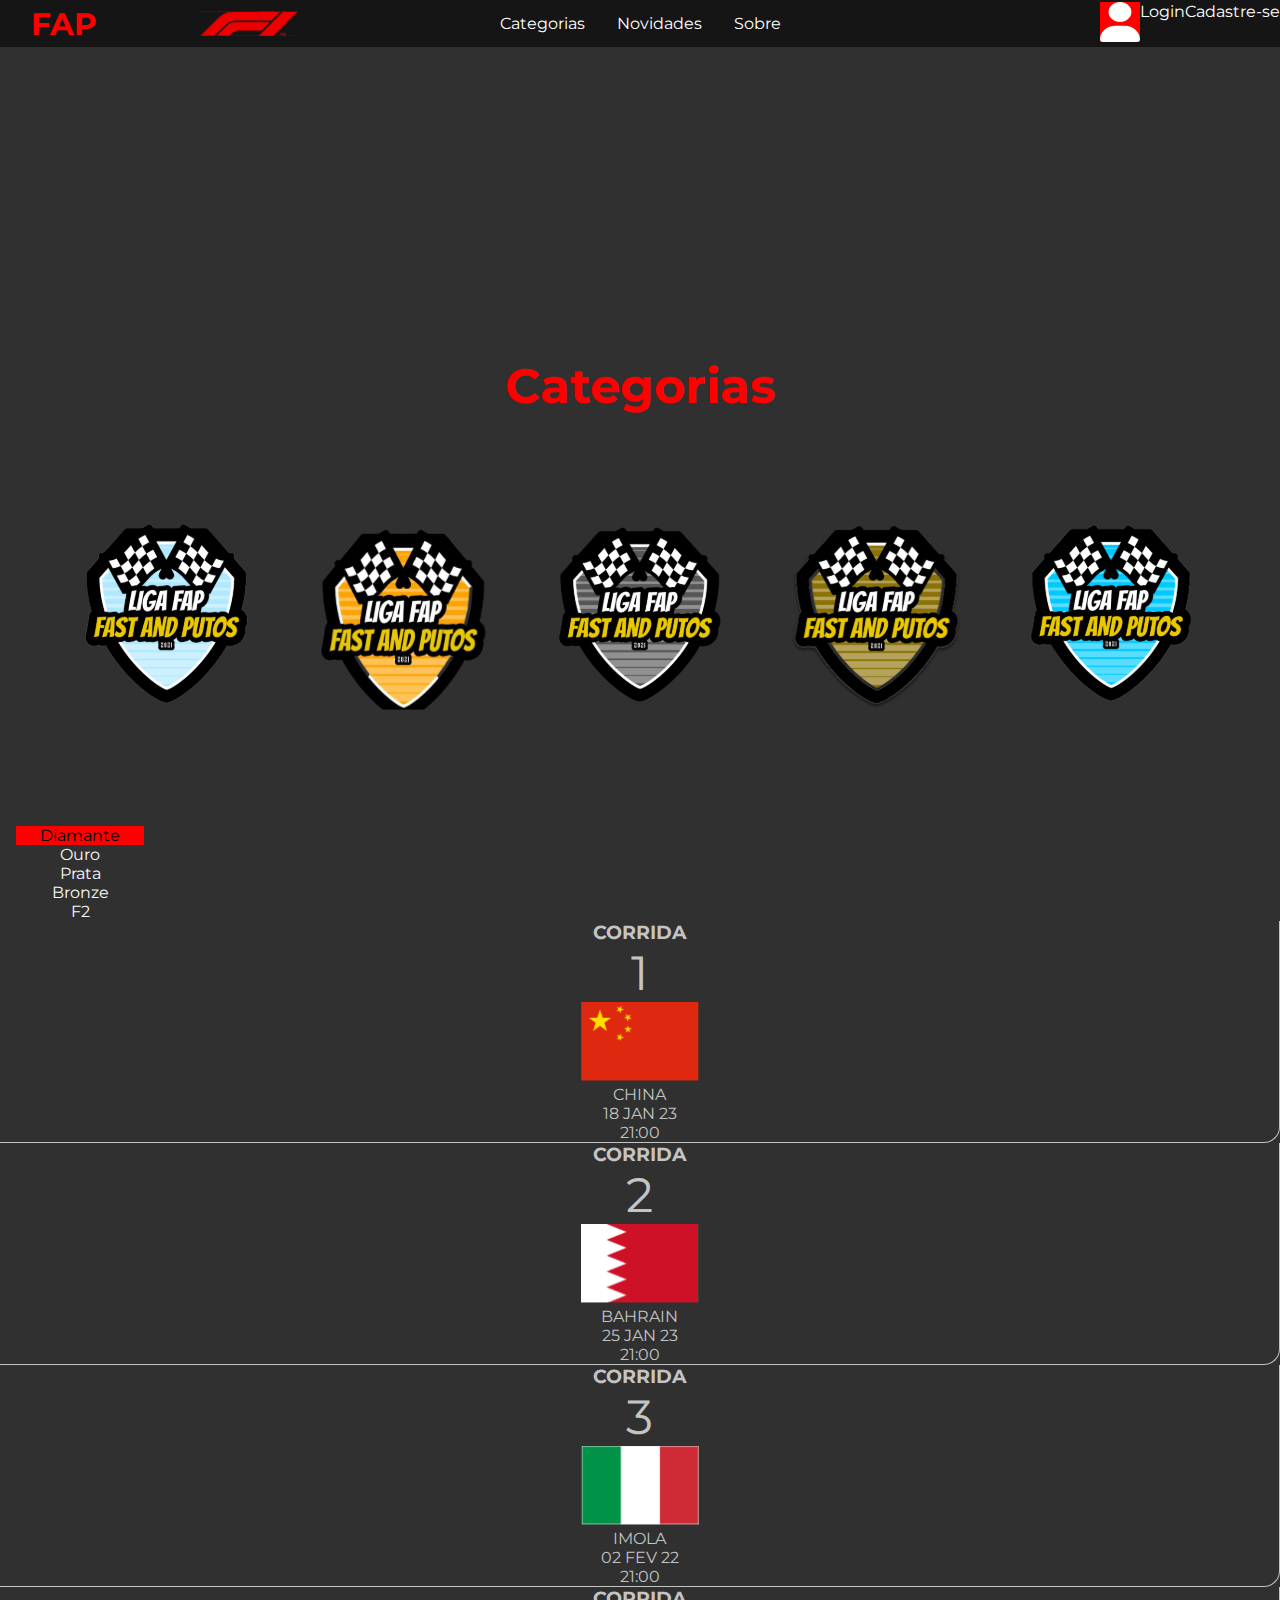
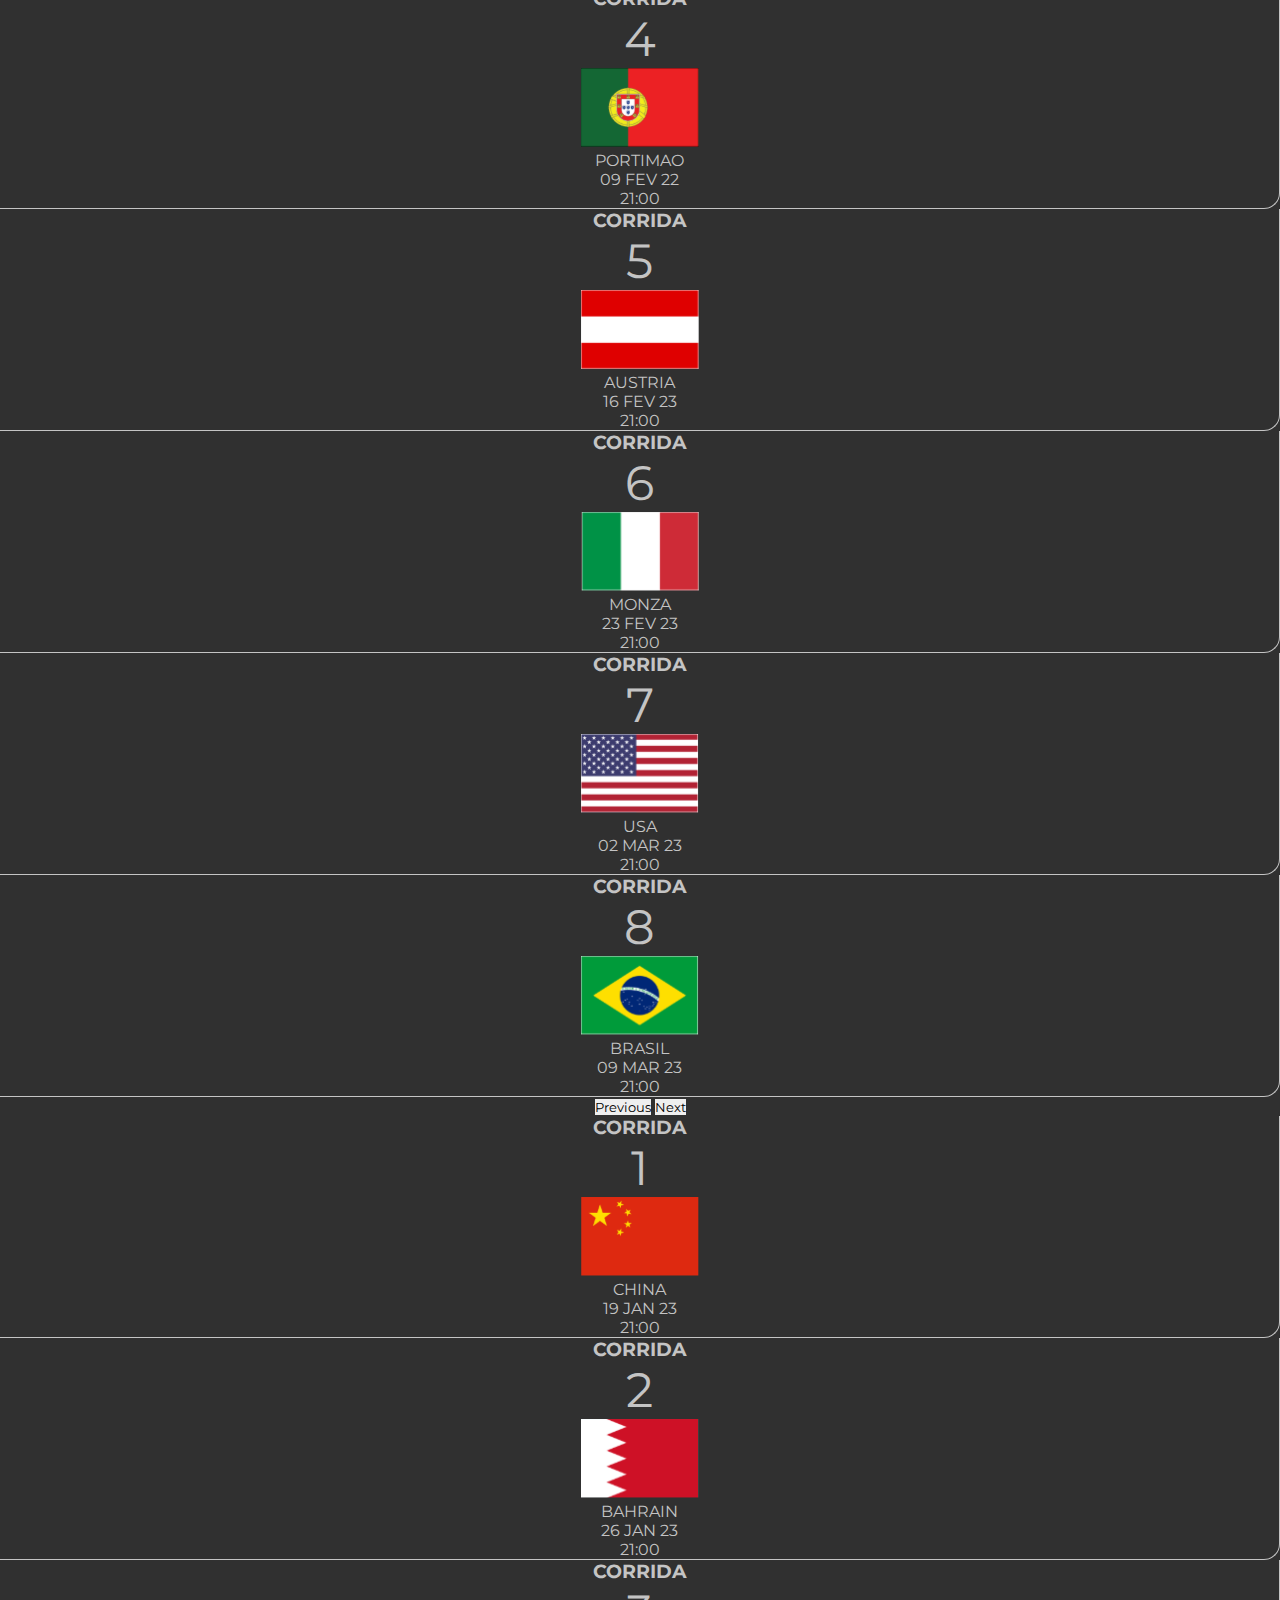
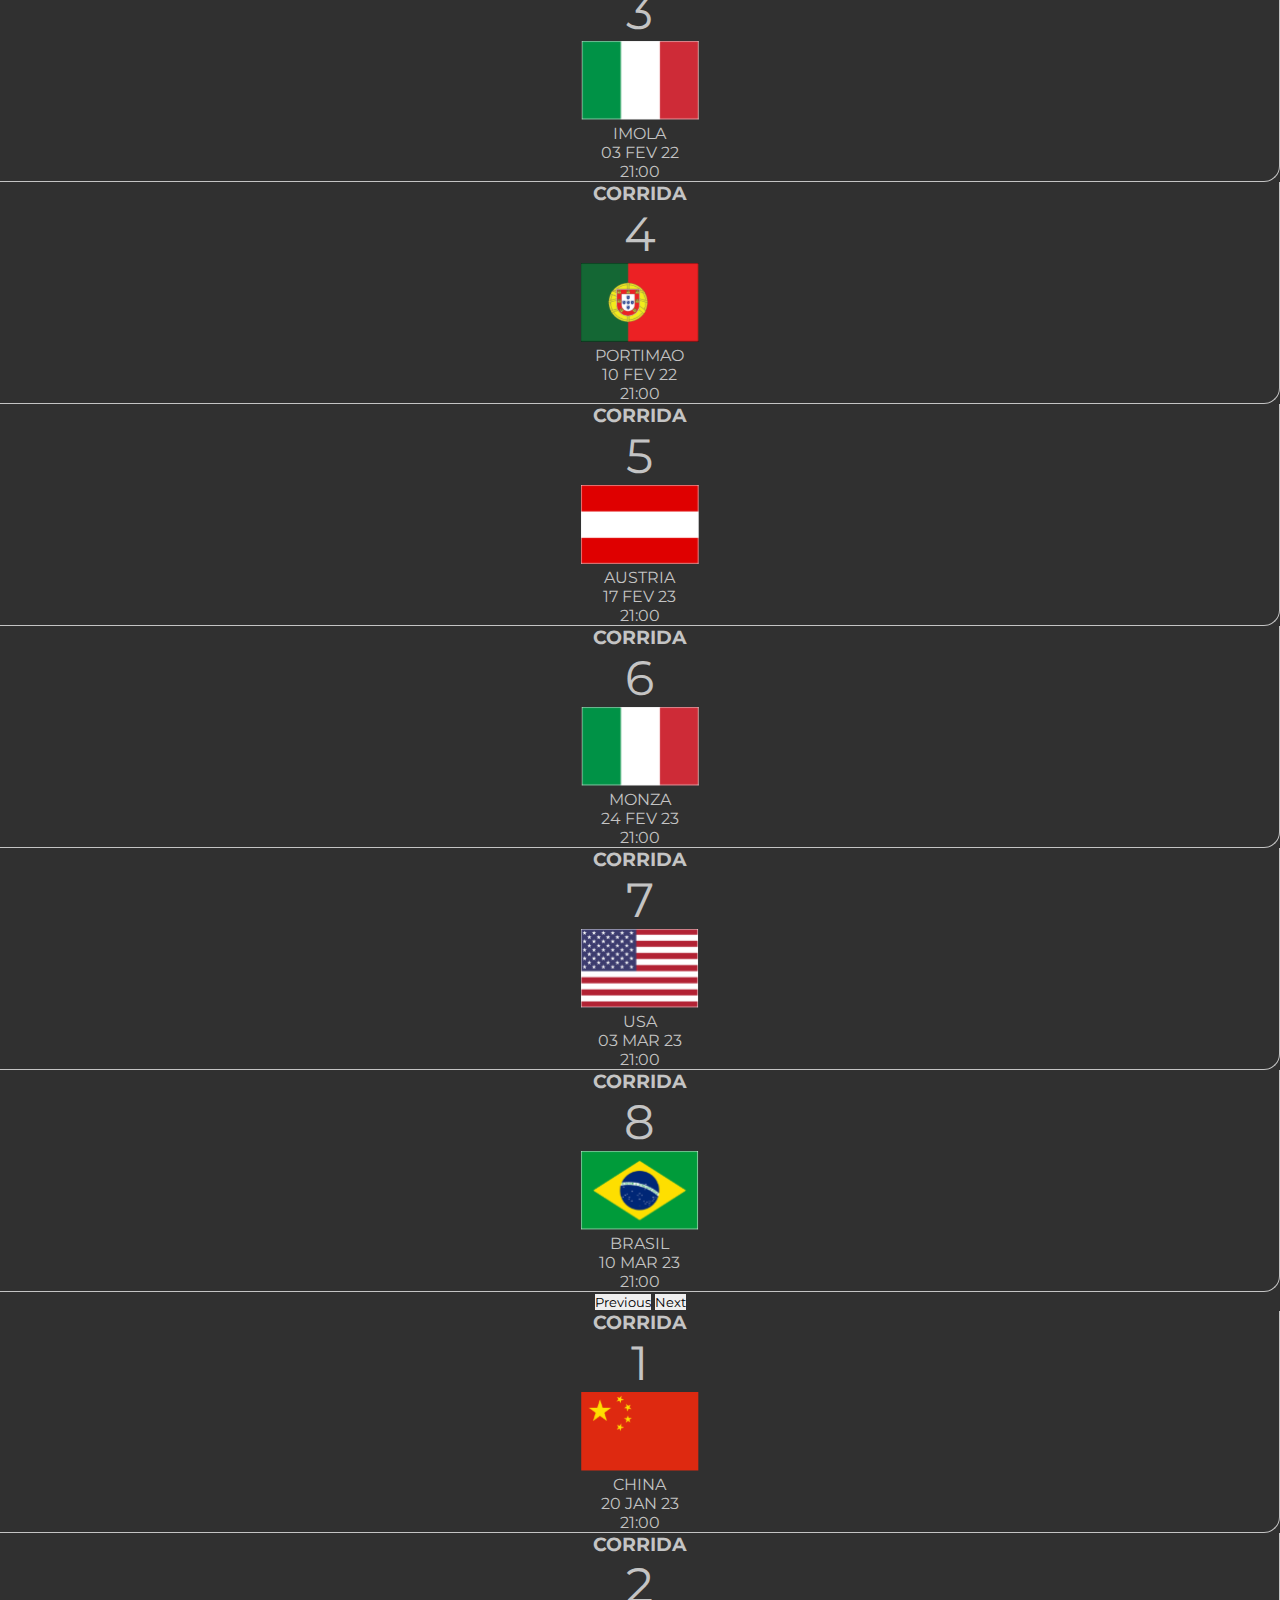
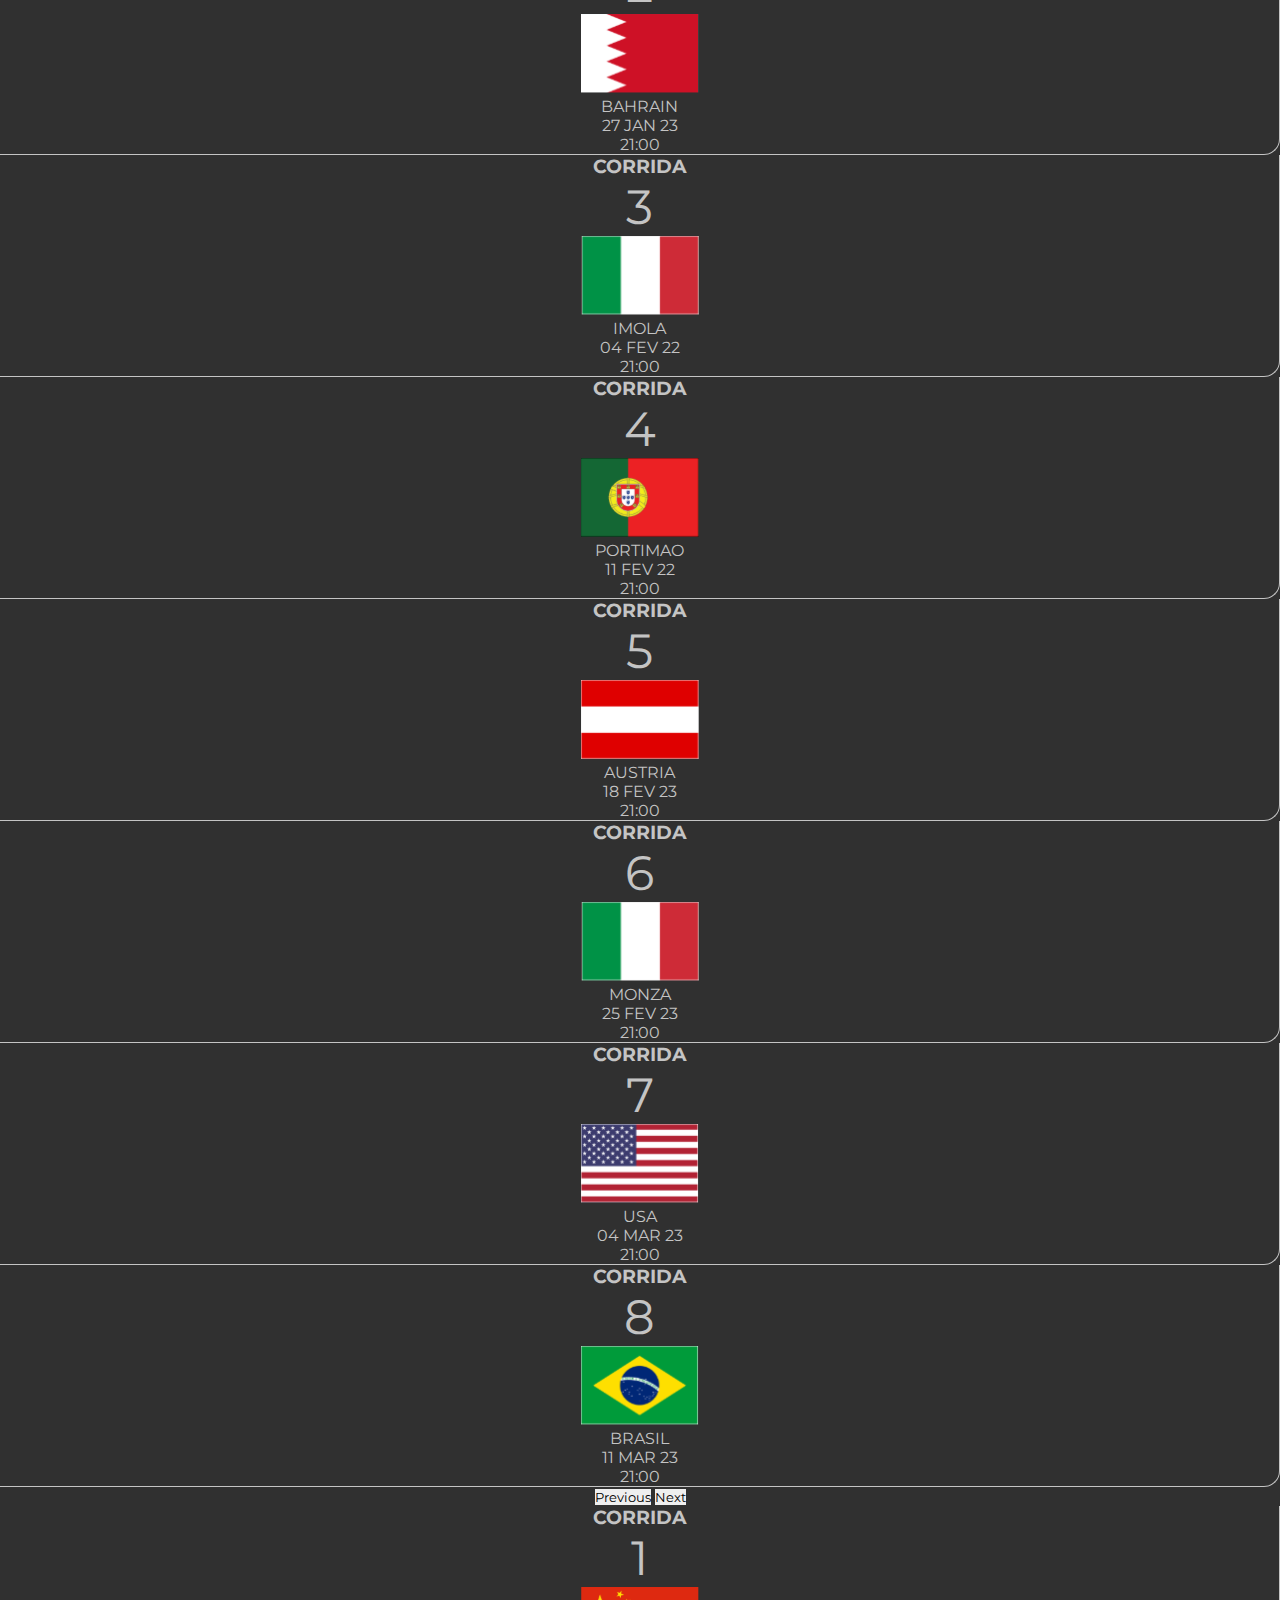
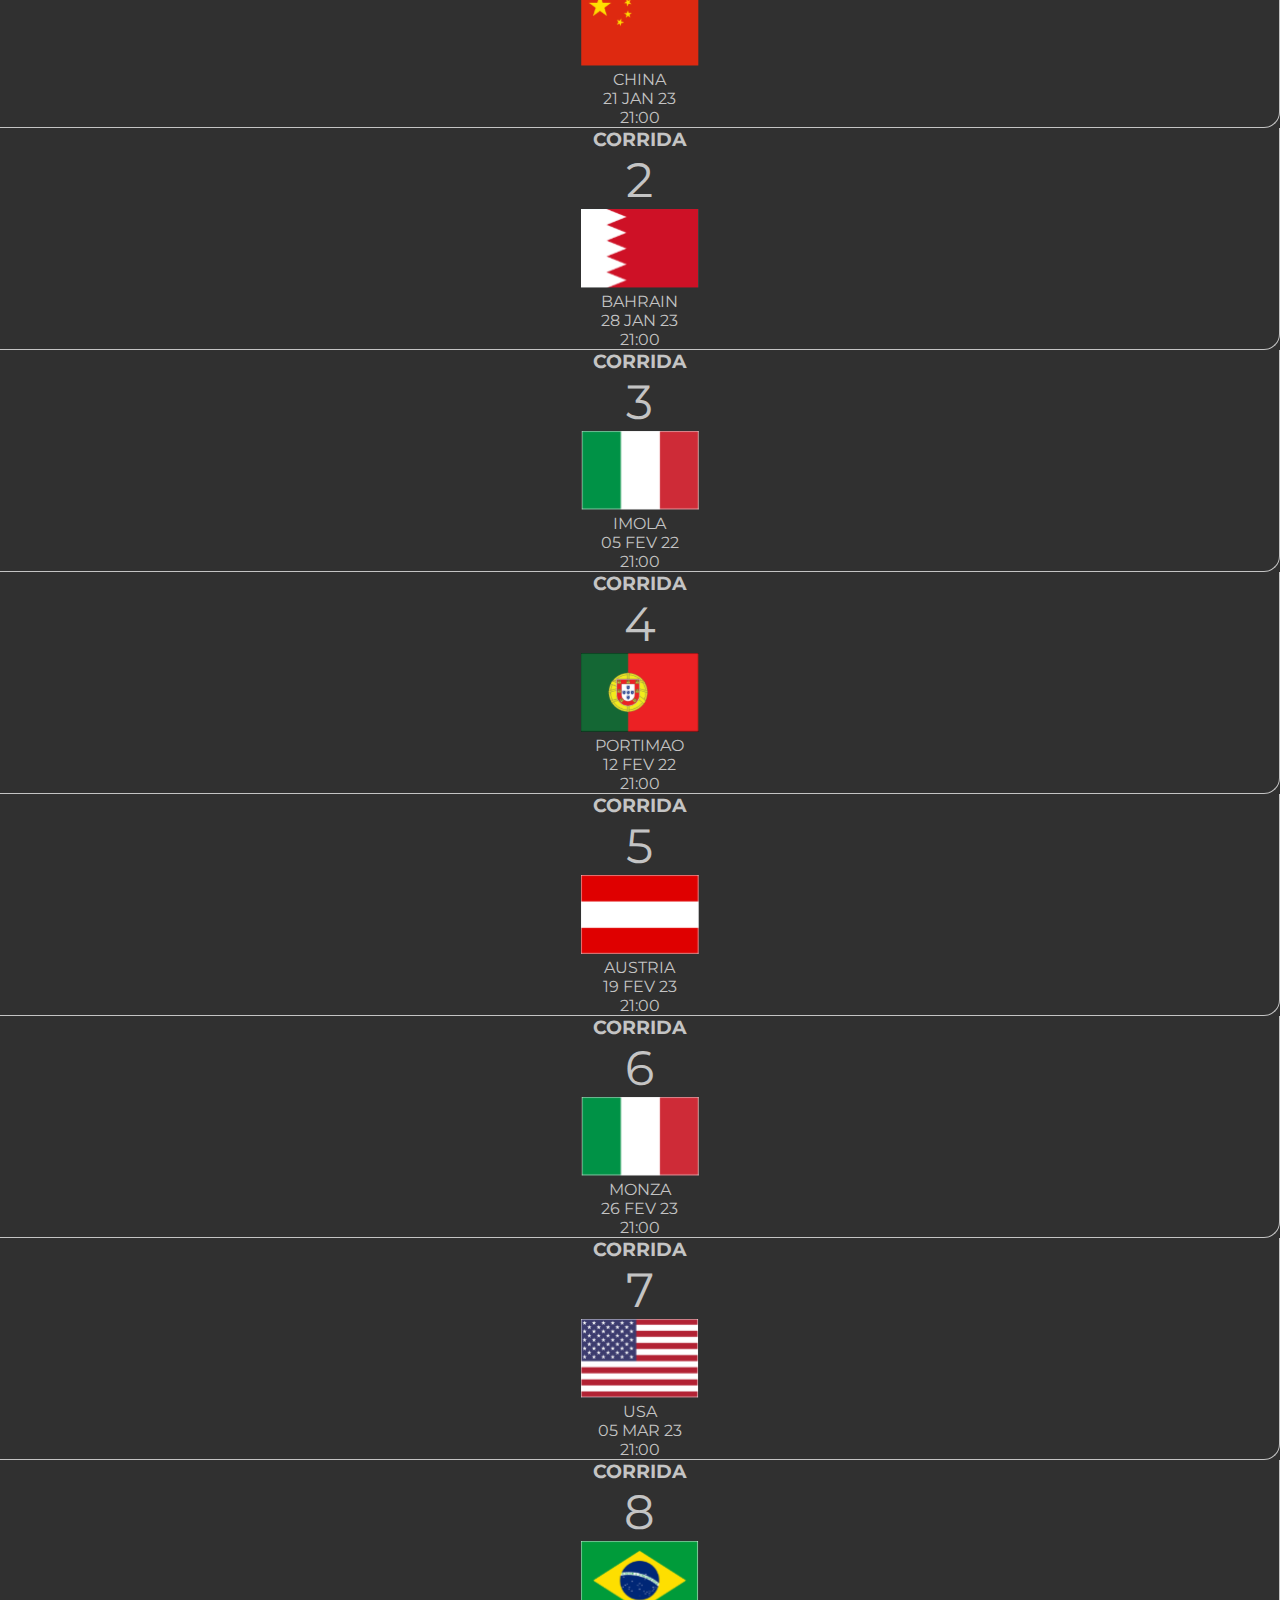
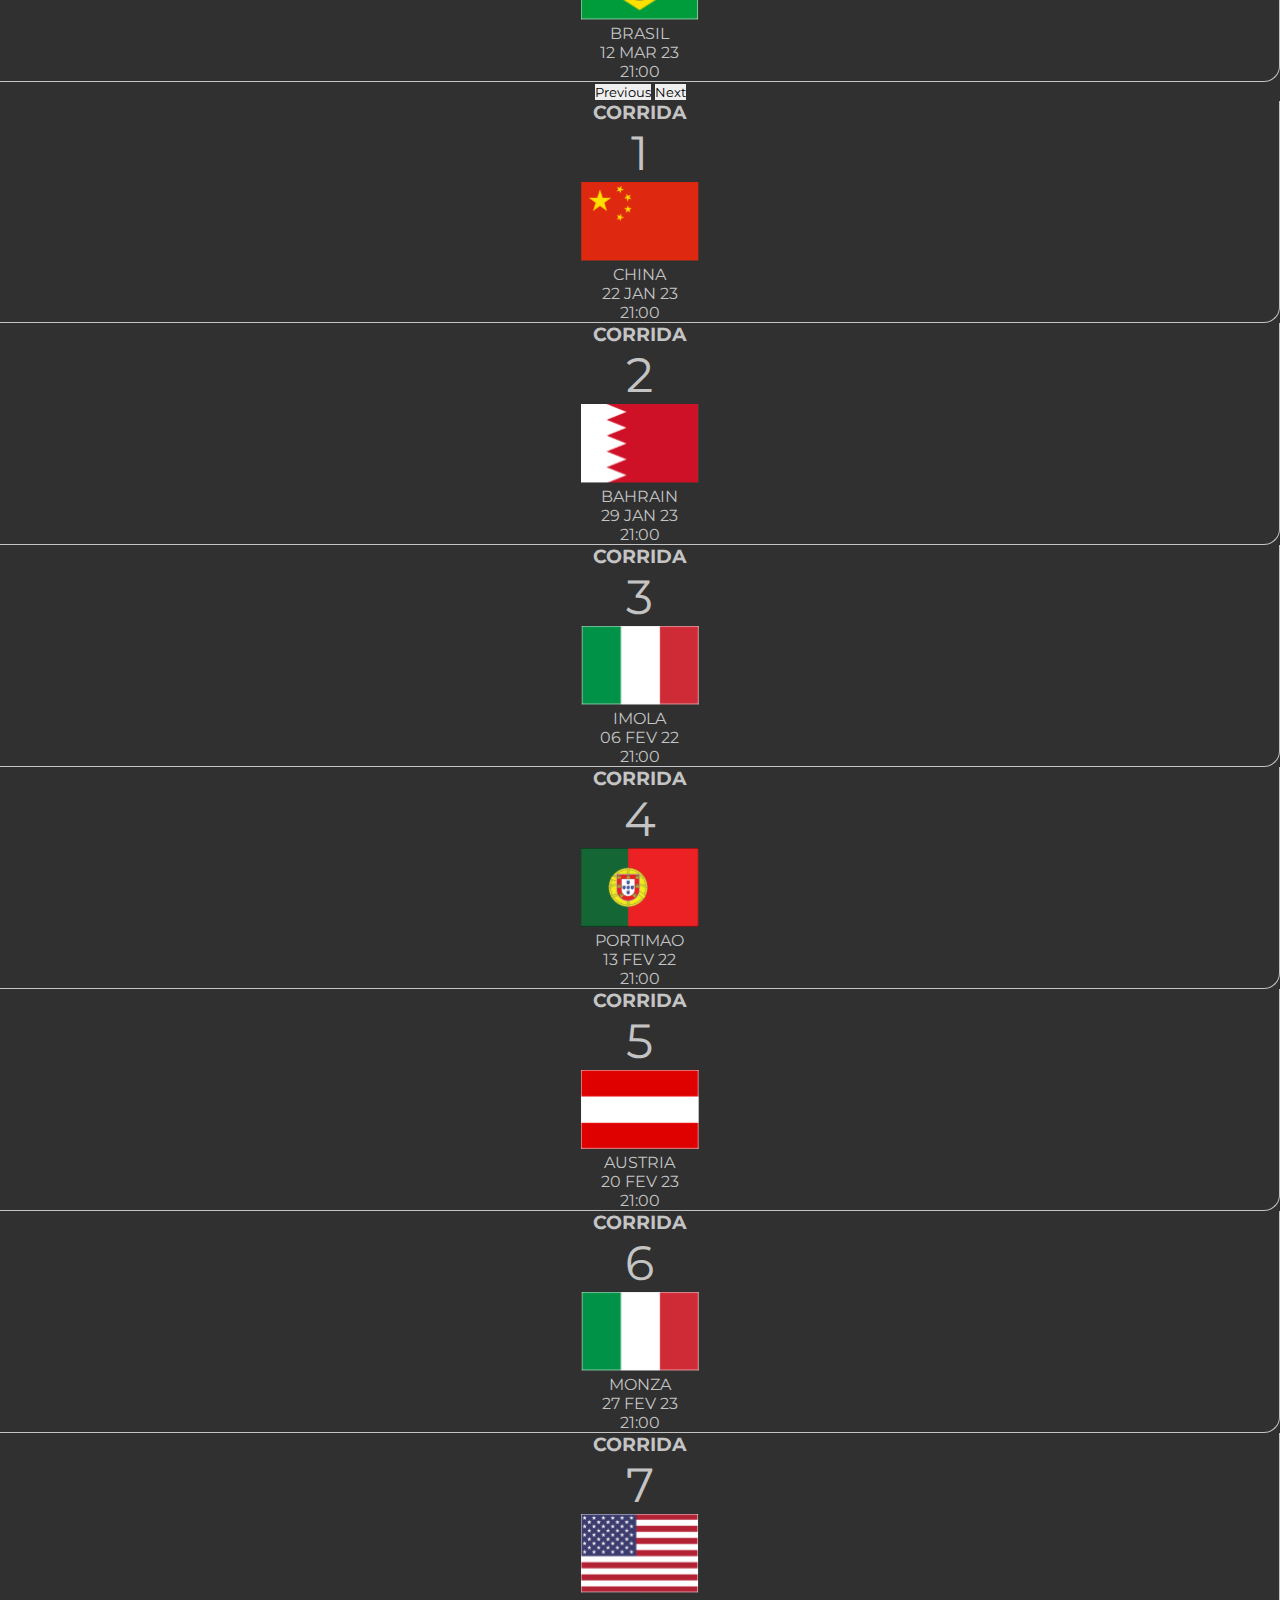
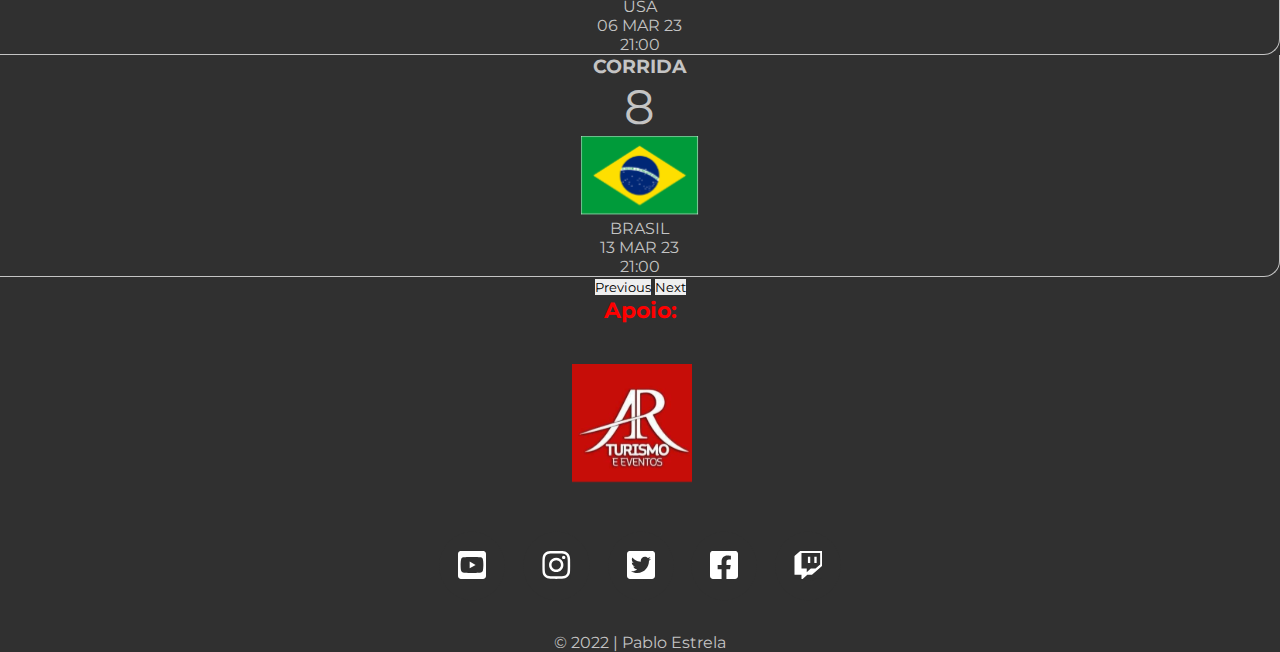
==== commit 4ad91026: "adicionando novas bandeiras e finalizando calendario com slider e responsividade" ====
--- a/index.html
+++ b/index.html
@@ -183,167 +183,1252 @@
 
     </div>
 
-
-    <ul class="nav nav-pills  mb-4 d-flex justify-content-center" id="pills-tab" role="tablist">
-      <li class="nav-item" role="presentation">
-
-        <button class="nav-link active" id="pills-diamante-tab" data-bs-toggle="pill" data-bs-target="#pills-diamante"
-          type="button" role="tab" aria-controls="pills-diamante" aria-selected="true">Diamante</button>
-      </li>
-      <li class="nav-item" role="presentation">
-        <button class="nav-link" id="pills-ouro-tab" data-bs-toggle="pill" data-bs-target="#pills-ouro" type="button"
-          role="tab" aria-controls="pills-ouro" aria-selected="false">Ouro</button>
-      </li>
-      <li class="nav-item" role="presentation">
-        <button class="nav-link" id="pills-prata-tab" data-bs-toggle="pill" data-bs-target="#pills-prata" type="button"
-          role="tab" aria-controls="pills-prata" aria-selected="false">Prata</button>
-      </li>
-      <li class="nav-item" role="presentation">
-        <button class="nav-link" id="pills-bronze-tab" data-bs-toggle="pill" data-bs-target="#pills-bronze"
-          type="button" role="tab" aria-controls="pills-bronze" aria-selected="false">Bronze</button>
-      </li>
-      <li class="nav-item" role="presentation">
-        <button class="nav-link" id="pills-f2-tab" data-bs-toggle="pill" data-bs-target="#pills-f2" type="button"
-          role="tab" aria-controls="pills-f2" aria-selected="false">F2</button>
-      </li>
-    </ul>
-    <div class="tab-content pb-5" id="pills-tabContent">
-      <div class="tab-pane fade show active " id="pills-diamante" role="tabpanel" aria-labelledby="pills-diamante-tab"
-        tabindex="0">
-
-        <div id="carouselExampleControls" class="carousel slide" data-bs-ride="carousel">
-          <div class="carousel-inner">
-            <div class="carousel-item ">
-              <div class="d-flex justify-content-center">
-                <div class="d-flex justify-content-center flex-row mb-0 p-0">
-                  <div>
+    <div class="categorias-responsivo">
+      <h2>Categorias</h2>
+      <div id="carouselExampleControls" class="carousel slide" data-bs-ride="carousel">
+        <div class="carousel-inner">
+          <div class="carousel-item active">
+            <a href="tabelas.html"><img src="imagens/Logo-cat-diamante.svg" alt="" /></a>
+          </div>
+          <div class="carousel-item">
+            <a href="tabelas.html"><img src="imagens/Logo-cat-ouro.svg" alt="" /></a>
+          </div>
+          <div class="carousel-item">
+            <a href="tabelas.html"><img src="imagens/Logo-cat-f2.svg" alt="" /></a>
+          </div>
+          <div class="carousel-item">
+            <a href="tabelas.html"><img src="imagens/Logo-cat-bronze.svg" alt="" /></a>
+          </div>
+          <div class="carousel-item">
+            <a href="tabelas.html"><img src="imagens/Logo-cat-f2.svg" alt="" /></a>
+          </div>
+        </div>
+        <button class="carousel-control-prev" type="button" data-bs-target="#carouselExampleControls"
+          data-bs-slide="prev">
+          <span class="carousel-control-prev-icon" aria-hidden="true"></span>
+          <span class="visually-hidden">Previous</span>
+        </button>
+        <button class="carousel-control-next" type="button" data-bs-target="#carouselExampleControls"
+          data-bs-slide="next">
+          <span class="carousel-control-next-icon" aria-hidden="true"></span>
+          <span class="visually-hidden">Next</span>
+        </button>
+      </div>
+
+    </div>
+
+    <div class="calendario">
+
+      <ul class="nav nav-pills  mb-4 d-flex justify-content-center" id="pills-tab" role="tablist">
+        <li class="nav-item" role="presentation">
+
+          <button class="nav-link active" id="pills-diamante-tab" data-bs-toggle="pill" data-bs-target="#pills-diamante"
+            type="button" role="tab" aria-controls="pills-diamante" aria-selected="true">Diamante</button>
+        </li>
+        <li class="nav-item" role="presentation">
+          <button class="nav-link" id="pills-ouro-tab" data-bs-toggle="pill" data-bs-target="#pills-ouro" type="button"
+            role="tab" aria-controls="pills-ouro" aria-selected="false">Ouro</button>
+        </li>
+        <li class="nav-item" role="presentation">
+          <button class="nav-link" id="pills-prata-tab" data-bs-toggle="pill" data-bs-target="#pills-prata"
+            type="button" role="tab" aria-controls="pills-prata" aria-selected="false">Prata</button>
+        </li>
+        <li class="nav-item" role="presentation">
+          <button class="nav-link" id="pills-bronze-tab" data-bs-toggle="pill" data-bs-target="#pills-bronze"
+            type="button" role="tab" aria-controls="pills-bronze" aria-selected="false">Bronze</button>
+        </li>
+        <li class="nav-item" role="presentation">
+          <button class="nav-link" id="pills-f2-tab" data-bs-toggle="pill" data-bs-target="#pills-f2" type="button"
+            role="tab" aria-controls="pills-f2" aria-selected="false">F2</button>
+        </li>
+      </ul>
+      <div class="tab-content pb-5" id="pills-tabContent">
+        <div class="tab-pane fade show active " id="pills-diamante" role="tabpanel" aria-labelledby="pills-diamante-tab"
+          tabindex="0">
+
+          <div id="carousel-diamante" class="carousel slide">
+            <div class="carousel-inner">
+
+              <div class="carousel-item active">
+                <div class="d-flex justify-content-center">
+                  <div class="d-flex justify-content-center flex-row mb-0 p-0">
+                    <div class="cards">
+                      <h3 class="m-4">CORRIDA</h3>
+                      <p class="num-corrida">1</p>
+                      <img src="imagens/bandeira-china.svg" alt="" class="mb-5 mt-5" />
+
+                      <span>
+                        <p>CHINA</p>
+                        <p>18 JAN 23</p>
+                        <p>21:00</p>
+                      </span>
+
+                    </div>
+
+                  </div>
+
+                  <div class="mb-0 p-0 d-flex justify-content-center flex-row mb-0 ps-5">
+                    <div class="cards">
+                      <h3 class="m-4">CORRIDA</h3>
+                      <p class="num-corrida">2</p>
+                      <img src="imagens/bandeira-bahrain.svg" alt="" class="mb-5 mt-5" />
+
+                      <span>
+                        <p>BAHRAIN</p>
+                        <p>25 JAN 23</p>
+                        <p>21:00</p>
+                      </span>
+                    </div>
+
+                  </div>
+
+                  <div class="d-flex justify-content-center flex-row mb-0 ps-5">
+                    <div class="cards">
+                      <h3 class="m-4">CORRIDA</h3>
+                      <p class="num-corrida">3</p>
+                      <img src="imagens/bandeira-imola.svg" alt="" class="mb-5 mt-5" />
+
+                      <span>
+                        <p>IMOLA</p>
+                        <p>02 FEV 22</p>
+                        <p>21:00</p>
+                      </span>
+
+                    </div>
+
+                  </div>
+
+                  <div class="d-flex justify-content-center flex-row mb-0 ps-5">
+                    <div class="cards">
+                      <h3 class="m-4">CORRIDA</h3>
+                      <p class="num-corrida">4</p>
+                      <img src="imagens/bandeira-portimao.svg" alt="" class="mb-5 mt-5" />
+
+                      <span>
+                        <p>PORTIMAO</p>
+                        <p>09 FEV 22</p>
+                        <p>21:00</p>
+                      </span>
+
+                    </div>
+
+                  </div>
+                </div>
+              </div>
+
+              <div class="carousel-item">
+                <div class="d-flex justify-content-center">
+                  <div class="d-flex justify-content-center flex-row mb-0 p-0">
+                    <div class="cards">
+                      <h3 class="m-4">CORRIDA</h3>
+                      <p class="num-corrida">5</p>
+                      <img src="imagens/bandeira-austria.svg" alt="" class="mb-5 mt-5" />
+
+                      <span>
+                        <p>AUSTRIA</p>
+                        <p>16 FEV 23</p>
+                        <p>21:00</p>
+                      </span>
+
+                    </div>
+
+                  </div>
+
+                  <div class="mb-0 p-0 d-flex justify-content-center flex-row mb-0 ps-5">
+                    <div class="cards">
+                      <h3 class="m-4">CORRIDA</h3>
+                      <p class="num-corrida">6</p>
+                      <img src="imagens/bandeira-imola.svg" alt="" class="mb-5 mt-5" />
+
+                      <span>
+                        <p>MONZA</p>
+                        <p>23 FEV 23</p>
+                        <p>21:00</p>
+                      </span>
+                    </div>
+
+                  </div>
+
+                  <div class="d-flex justify-content-center flex-row mb-0 ps-5">
+                    <div class="cards">
+                      <h3 class="m-4">CORRIDA</h3>
+                      <p class="num-corrida">7</p>
+                      <img src="imagens/bandeira-usa.svg" alt="" class="mb-5 mt-5" />
+
+                      <span>
+                        <p>USA</p>
+                        <p>02 MAR 23</p>
+                        <p>21:00</p>
+                      </span>
+
+                    </div>
+
+                  </div>
+
+                  <div class="d-flex justify-content-center flex-row mb-0 ps-5">
+                    <div class="cards">
+                      <h3 class="m-4">CORRIDA</h3>
+                      <p class="num-corrida">8</p>
+                      <img src="imagens/bandeira-brasil.svg" alt="" class="mb-5 mt-5" />
+
+                      <span>
+                        <p>BRASIL</p>
+                        <p>09 MAR 23</p>
+                        <p>21:00</p>
+                      </span>
+
+                    </div>
+
+                  </div>
+                </div>
+              </div>
+
+            </div>
+            <button class="carousel-control-prev" type="button" data-bs-target="#carousel-diamante"
+              data-bs-slide="prev">
+              <span class="carousel-control-prev-icon" aria-hidden="true"></span>
+              <span class="visually-hidden">Previous</span>
+            </button>
+            <button class="carousel-control-next" type="button" data-bs-target="#carousel-diamante"
+              data-bs-slide="next">
+              <span class="carousel-control-next-icon" aria-hidden="true"></span>
+              <span class="visually-hidden">Next</span>
+            </button>
+          </div>
+
+        </div>
+
+        <div class="tab-pane fade" id="pills-ouro" role="tabpanel" aria-labelledby="pills-ouro-tab" tabindex="0">
+
+          <div id="carousel-ouro" class="carousel slide">
+            <div class="carousel-inner">
+
+              <div class="carousel-item active">
+                <div class="d-flex justify-content-center">
+                  <div class="d-flex justify-content-center flex-row mb-0 p-0">
+                    <div class="cards">
+                      <h3 class="m-4">CORRIDA</h3>
+                      <p class="num-corrida">1</p>
+                      <img src="imagens/bandeira-china.svg" alt="" class="mb-5 mt-5" />
+
+                      <span>
+                        <p>CHINA</p>
+                        <p>19 JAN 23</p>
+                        <p>21:00</p>
+                      </span>
+
+                    </div>
+
+                  </div>
+
+                  <div class="mb-0 p-0 d-flex justify-content-center flex-row mb-0 ps-5">
+                    <div class="cards">
+                      <h3 class="m-4">CORRIDA</h3>
+                      <p class="num-corrida">2</p>
+                      <img src="imagens/bandeira-bahrain.svg" alt="" class="mb-5 mt-5" />
+
+                      <span>
+                        <p>BAHRAIN</p>
+                        <p>26 JAN 23</p>
+                        <p>21:00</p>
+                      </span>
+                    </div>
+
+                  </div>
+
+                  <div class="d-flex justify-content-center flex-row mb-0 ps-5">
+                    <div class="cards">
+                      <h3 class="m-4">CORRIDA</h3>
+                      <p class="num-corrida">3</p>
+                      <img src="imagens/bandeira-imola.svg" alt="" class="mb-5 mt-5" />
+
+                      <span>
+                        <p>IMOLA</p>
+                        <p>03 FEV 22</p>
+                        <p>21:00</p>
+                      </span>
+
+                    </div>
+
+                  </div>
+
+                  <div class="d-flex justify-content-center flex-row mb-0 ps-5">
+                    <div class="cards">
+                      <h3 class="m-4">CORRIDA</h3>
+                      <p class="num-corrida">4</p>
+                      <img src="imagens/bandeira-portimao.svg" alt="" class="mb-5 mt-5" />
+
+                      <span>
+                        <p>PORTIMAO</p>
+                        <p>10 FEV 22</p>
+                        <p>21:00</p>
+                      </span>
+
+                    </div>
+
+                  </div>
+                </div>
+              </div>
+
+              <div class="carousel-item">
+                <div class="d-flex justify-content-center">
+                  <div class="d-flex justify-content-center flex-row mb-0 p-0">
+                    <div class="cards">
+                      <h3 class="m-4">CORRIDA</h3>
+                      <p class="num-corrida">5</p>
+                      <img src="imagens/bandeira-austria.svg" alt="" class="mb-5 mt-5" />
+
+                      <span>
+                        <p>AUSTRIA</p>
+                        <p>17 FEV 23</p>
+                        <p>21:00</p>
+                      </span>
+
+                    </div>
+
+                  </div>
+
+                  <div class="mb-0 p-0 d-flex justify-content-center flex-row mb-0 ps-5">
+                    <div class="cards">
+                      <h3 class="m-4">CORRIDA</h3>
+                      <p class="num-corrida">6</p>
+                      <img src="imagens/bandeira-imola.svg" alt="" class="mb-5 mt-5" />
+
+                      <span>
+                        <p>MONZA</p>
+                        <p>24 FEV 23</p>
+                        <p>21:00</p>
+                      </span>
+                    </div>
+
+                  </div>
+
+                  <div class="d-flex justify-content-center flex-row mb-0 ps-5">
+                    <div class="cards">
+                      <h3 class="m-4">CORRIDA</h3>
+                      <p class="num-corrida">7</p>
+                      <img src="imagens/bandeira-usa.svg" alt="" class="mb-5 mt-5" />
+
+                      <span>
+                        <p>USA</p>
+                        <p>03 MAR 23</p>
+                        <p>21:00</p>
+                      </span>
+
+                    </div>
+
+                  </div>
+
+                  <div class="d-flex justify-content-center flex-row mb-0 ps-5">
+                    <div class="cards">
+                      <h3 class="m-4">CORRIDA</h3>
+                      <p class="num-corrida">8</p>
+                      <img src="imagens/bandeira-brasil.svg" alt="" class="mb-5 mt-5" />
+
+                      <span>
+                        <p>BRASIL</p>
+                        <p>10 MAR 23</p>
+                        <p>21:00</p>
+                      </span>
+
+                    </div>
+
+                  </div>
+                </div>
+              </div>
+
+            </div>
+            <button class="carousel-control-prev" type="button" data-bs-target="#carousel-ouro" data-bs-slide="prev">
+              <span class="carousel-control-prev-icon" aria-hidden="true"></span>
+              <span class="visually-hidden">Previous</span>
+            </button>
+            <button class="carousel-control-next" type="button" data-bs-target="#carousel-ouro" data-bs-slide="next">
+              <span class="carousel-control-next-icon" aria-hidden="true"></span>
+              <span class="visually-hidden">Next</span>
+            </button>
+          </div>
+
+        </div>
+
+        <div class="tab-pane fade" id="pills-prata" role="tabpanel" aria-labelledby="pills-prata-tab" tabindex="0">
+
+          <div id="carousel-prata" class="carousel slide">
+            <div class="carousel-inner">
+
+              <div class="carousel-item active">
+                <div class="d-flex justify-content-center">
+                  <div class="d-flex justify-content-center flex-row mb-0 p-0">
+                    <div class="cards">
+                      <h3 class="m-4">CORRIDA</h3>
+                      <p class="num-corrida">1</p>
+                      <img src="imagens/bandeira-china.svg" alt="" class="mb-5 mt-5" />
+
+                      <span>
+                        <p>CHINA</p>
+                        <p>20 JAN 23</p>
+                        <p>21:00</p>
+                      </span>
+
+                    </div>
+
+                  </div>
+
+                  <div class="mb-0 p-0 d-flex justify-content-center flex-row mb-0 ps-5">
+                    <div class="cards">
+                      <h3 class="m-4">CORRIDA</h3>
+                      <p class="num-corrida">2</p>
+                      <img src="imagens/bandeira-bahrain.svg" alt="" class="mb-5 mt-5" />
+
+                      <span>
+                        <p>BAHRAIN</p>
+                        <p>27 JAN 23</p>
+                        <p>21:00</p>
+                      </span>
+                    </div>
+
+                  </div>
+
+                  <div class="d-flex justify-content-center flex-row mb-0 ps-5">
+                    <div class="cards">
+                      <h3 class="m-4">CORRIDA</h3>
+                      <p class="num-corrida">3</p>
+                      <img src="imagens/bandeira-imola.svg" alt="" class="mb-5 mt-5" />
+
+                      <span>
+                        <p>IMOLA</p>
+                        <p>04 FEV 22</p>
+                        <p>21:00</p>
+                      </span>
+
+                    </div>
+
+                  </div>
+
+                  <div class="d-flex justify-content-center flex-row mb-0 ps-5">
+                    <div class="cards">
+                      <h3 class="m-4">CORRIDA</h3>
+                      <p class="num-corrida">4</p>
+                      <img src="imagens/bandeira-portimao.svg" alt="" class="mb-5 mt-5" />
+
+                      <span>
+                        <p>PORTIMAO</p>
+                        <p>11 FEV 22</p>
+                        <p>21:00</p>
+                      </span>
+
+                    </div>
+
+                  </div>
+                </div>
+              </div>
+
+              <div class="carousel-item">
+                <div class="d-flex justify-content-center">
+                  <div class="d-flex justify-content-center flex-row mb-0 p-0">
+                    <div class="cards">
+                      <h3 class="m-4">CORRIDA</h3>
+                      <p class="num-corrida">5</p>
+                      <img src="imagens/bandeira-austria.svg" alt="" class="mb-5 mt-5" />
+
+                      <span>
+                        <p>AUSTRIA</p>
+                        <p>18 FEV 23</p>
+                        <p>21:00</p>
+                      </span>
+
+                    </div>
+
+                  </div>
+
+                  <div class="mb-0 p-0 d-flex justify-content-center flex-row mb-0 ps-5">
+                    <div class="cards">
+                      <h3 class="m-4">CORRIDA</h3>
+                      <p class="num-corrida">6</p>
+                      <img src="imagens/bandeira-imola.svg" alt="" class="mb-5 mt-5" />
+
+                      <span>
+                        <p>MONZA</p>
+                        <p>25 FEV 23</p>
+                        <p>21:00</p>
+                      </span>
+                    </div>
+
+                  </div>
+
+                  <div class="d-flex justify-content-center flex-row mb-0 ps-5">
+                    <div class="cards">
+                      <h3 class="m-4">CORRIDA</h3>
+                      <p class="num-corrida">7</p>
+                      <img src="imagens/bandeira-usa.svg" alt="" class="mb-5 mt-5" />
+
+                      <span>
+                        <p>USA</p>
+                        <p>04 MAR 23</p>
+                        <p>21:00</p>
+                      </span>
+
+                    </div>
+
+                  </div>
+
+                  <div class="d-flex justify-content-center flex-row mb-0 ps-5">
+                    <div class="cards">
+                      <h3 class="m-4">CORRIDA</h3>
+                      <p class="num-corrida">8</p>
+                      <img src="imagens/bandeira-brasil.svg" alt="" class="mb-5 mt-5" />
+
+                      <span>
+                        <p>BRASIL</p>
+                        <p>11 MAR 23</p>
+                        <p>21:00</p>
+                      </span>
+
+                    </div>
+
+                  </div>
+                </div>
+              </div>
+
+            </div>
+            <button class="carousel-control-prev" type="button" data-bs-target="#carousel-prata" data-bs-slide="prev">
+              <span class="carousel-control-prev-icon" aria-hidden="true"></span>
+              <span class="visually-hidden">Previous</span>
+            </button>
+            <button class="carousel-control-next" type="button" data-bs-target="#carousel-prata" data-bs-slide="next">
+              <span class="carousel-control-next-icon" aria-hidden="true"></span>
+              <span class="visually-hidden">Next</span>
+            </button>
+          </div>
+
+        </div>
+
+        <div class="tab-pane fade" id="pills-bronze" role="tabpanel" aria-labelledby="pills-bronze-tab" tabindex="0">
+
+          <div id="carousel-bronze" class="carousel slide">
+            <div class="carousel-inner">
+
+              <div class="carousel-item active">
+                <div class="d-flex justify-content-center">
+                  <div class="d-flex justify-content-center flex-row mb-0 p-0">
+                    <div class="cards">
+                      <h3 class="m-4">CORRIDA</h3>
+                      <p class="num-corrida">1</p>
+                      <img src="imagens/bandeira-china.svg" alt="" class="mb-5 mt-5" />
+
+                      <span>
+                        <p>CHINA</p>
+                        <p>21 JAN 23</p>
+                        <p>21:00</p>
+                      </span>
+
+                    </div>
+
+                  </div>
+
+                  <div class="mb-0 p-0 d-flex justify-content-center flex-row mb-0 ps-5">
+                    <div class="cards">
+                      <h3 class="m-4">CORRIDA</h3>
+                      <p class="num-corrida">2</p>
+                      <img src="imagens/bandeira-bahrain.svg" alt="" class="mb-5 mt-5" />
+
+                      <span>
+                        <p>BAHRAIN</p>
+                        <p>28 JAN 23</p>
+                        <p>21:00</p>
+                      </span>
+                    </div>
+
+                  </div>
+
+                  <div class="d-flex justify-content-center flex-row mb-0 ps-5">
+                    <div class="cards">
+                      <h3 class="m-4">CORRIDA</h3>
+                      <p class="num-corrida">3</p>
+                      <img src="imagens/bandeira-imola.svg" alt="" class="mb-5 mt-5" />
+
+                      <span>
+                        <p>IMOLA</p>
+                        <p>05 FEV 22</p>
+                        <p>21:00</p>
+                      </span>
+
+                    </div>
+
+                  </div>
+
+                  <div class="d-flex justify-content-center flex-row mb-0 ps-5">
+                    <div class="cards">
+                      <h3 class="m-4">CORRIDA</h3>
+                      <p class="num-corrida">4</p>
+                      <img src="imagens/bandeira-portimao.svg" alt="" class="mb-5 mt-5" />
+
+                      <span>
+                        <p>PORTIMAO</p>
+                        <p>12 FEV 22</p>
+                        <p>21:00</p>
+                      </span>
+
+                    </div>
+
+                  </div>
+                </div>
+              </div>
+
+              <div class="carousel-item">
+                <div class="d-flex justify-content-center">
+                  <div class="d-flex justify-content-center flex-row mb-0 p-0">
+                    <div class="cards">
+                      <h3 class="m-4">CORRIDA</h3>
+                      <p class="num-corrida">5</p>
+                      <img src="imagens/bandeira-austria.svg" alt="" class="mb-5 mt-5" />
+
+                      <span>
+                        <p>AUSTRIA</p>
+                        <p>19 FEV 23</p>
+                        <p>21:00</p>
+                      </span>
+
+                    </div>
+
+                  </div>
+
+                  <div class="mb-0 p-0 d-flex justify-content-center flex-row mb-0 ps-5">
+                    <div class="cards">
+                      <h3 class="m-4">CORRIDA</h3>
+                      <p class="num-corrida">6</p>
+                      <img src="imagens/bandeira-imola.svg" alt="" class="mb-5 mt-5" />
+
+                      <span>
+                        <p>MONZA</p>
+                        <p>26 FEV 23</p>
+                        <p>21:00</p>
+                      </span>
+                    </div>
+
+                  </div>
+
+                  <div class="d-flex justify-content-center flex-row mb-0 ps-5">
+                    <div class="cards">
+                      <h3 class="m-4">CORRIDA</h3>
+                      <p class="num-corrida">7</p>
+                      <img src="imagens/bandeira-usa.svg" alt="" class="mb-5 mt-5" />
+
+                      <span>
+                        <p>USA</p>
+                        <p>05 MAR 23</p>
+                        <p>21:00</p>
+                      </span>
+
+                    </div>
+
+                  </div>
+
+                  <div class="d-flex justify-content-center flex-row mb-0 ps-5">
+                    <div class="cards">
+                      <h3 class="m-4">CORRIDA</h3>
+                      <p class="num-corrida">8</p>
+                      <img src="imagens/bandeira-brasil.svg" alt="" class="mb-5 mt-5" />
+
+                      <span>
+                        <p>BRASIL</p>
+                        <p>12 MAR 23</p>
+                        <p>21:00</p>
+                      </span>
+
+                    </div>
+
+                  </div>
+                </div>
+              </div>
+
+            </div>
+            <button class="carousel-control-prev" type="button" data-bs-target="#carousel-bronze" data-bs-slide="prev">
+              <span class="carousel-control-prev-icon" aria-hidden="true"></span>
+              <span class="visually-hidden">Previous</span>
+            </button>
+            <button class="carousel-control-next" type="button" data-bs-target="#carousel-bronze" data-bs-slide="next">
+              <span class="carousel-control-next-icon" aria-hidden="true"></span>
+              <span class="visually-hidden">Next</span>
+            </button>
+          </div>
+
+        </div>
+
+        <div class="tab-pane fade" id="pills-f2" role="tabpanel" aria-labelledby="pills-f2-tab" tabindex="0">
+
+          <div id="carousel-f2" class="carousel slide">
+            <div class="carousel-inner">
+
+              <div class="carousel-item active">
+                <div class="d-flex justify-content-center">
+                  <div class="d-flex justify-content-center flex-row mb-0 p-0">
+                    <div class="cards">
+                      <h3 class="m-4">CORRIDA</h3>
+                      <p class="num-corrida">1</p>
+                      <img src="imagens/bandeira-china.svg" alt="" class="mb-5 mt-5" />
+
+                      <span>
+                        <p>CHINA</p>
+                        <p>22 JAN 23</p>
+                        <p>21:00</p>
+                      </span>
+
+                    </div>
+
+                  </div>
+
+                  <div class="mb-0 p-0 d-flex justify-content-center flex-row mb-0 ps-5">
+                    <div class="cards">
+                      <h3 class="m-4">CORRIDA</h3>
+                      <p class="num-corrida">2</p>
+                      <img src="imagens/bandeira-bahrain.svg" alt="" class="mb-5 mt-5" />
+
+                      <span>
+                        <p>BAHRAIN</p>
+                        <p>29 JAN 23</p>
+                        <p>21:00</p>
+                      </span>
+                    </div>
+
+                  </div>
+
+                  <div class="d-flex justify-content-center flex-row mb-0 ps-5">
+                    <div class="cards">
+                      <h3 class="m-4">CORRIDA</h3>
+                      <p class="num-corrida">3</p>
+                      <img src="imagens/bandeira-imola.svg" alt="" class="mb-5 mt-5" />
+
+                      <span>
+                        <p>IMOLA</p>
+                        <p>06 FEV 22</p>
+                        <p>21:00</p>
+                      </span>
+
+                    </div>
+
+                  </div>
+
+                  <div class="d-flex justify-content-center flex-row mb-0 ps-5">
+                    <div class="cards">
+                      <h3 class="m-4">CORRIDA</h3>
+                      <p class="num-corrida">4</p>
+                      <img src="imagens/bandeira-portimao.svg" alt="" class="mb-5 mt-5" />
+
+                      <span>
+                        <p>PORTIMAO</p>
+                        <p>13 FEV 22</p>
+                        <p>21:00</p>
+                      </span>
+
+                    </div>
+
+                  </div>
+                </div>
+              </div>
+
+              <div class="carousel-item">
+                <div class="d-flex justify-content-center">
+                  <div class="d-flex justify-content-center flex-row mb-0 p-0">
+                    <div class="cards">
+                      <h3 class="m-4">CORRIDA</h3>
+                      <p class="num-corrida">5</p>
+                      <img src="imagens/bandeira-austria.svg" alt="" class="mb-5 mt-5" />
+
+                      <span>
+                        <p>AUSTRIA</p>
+                        <p>20 FEV 23</p>
+                        <p>21:00</p>
+                      </span>
+
+                    </div>
+
+                  </div>
+
+                  <div class="mb-0 p-0 d-flex justify-content-center flex-row mb-0 ps-5">
+                    <div class="cards">
+                      <h3 class="m-4">CORRIDA</h3>
+                      <p class="num-corrida">6</p>
+                      <img src="imagens/bandeira-imola.svg" alt="" class="mb-5 mt-5" />
+
+                      <span>
+                        <p>MONZA</p>
+                        <p>27 FEV 23</p>
+                        <p>21:00</p>
+                      </span>
+                    </div>
+
+                  </div>
+
+                  <div class="d-flex justify-content-center flex-row mb-0 ps-5">
+                    <div class="cards">
+                      <h3 class="m-4">CORRIDA</h3>
+                      <p class="num-corrida">7</p>
+                      <img src="imagens/bandeira-usa.svg" alt="" class="mb-5 mt-5" />
+
+                      <span>
+                        <p>USA</p>
+                        <p>06 MAR 23</p>
+                        <p>21:00</p>
+                      </span>
+
+                    </div>
+
+                  </div>
+
+                  <div class="d-flex justify-content-center flex-row mb-0 ps-5">
+                    <div class="cards">
+                      <h3 class="m-4">CORRIDA</h3>
+                      <p class="num-corrida">8</p>
+                      <img src="imagens/bandeira-brasil.svg" alt="" class="mb-5 mt-5" />
+
+                      <span>
+                        <p>BRASIL</p>
+                        <p>13 MAR 23</p>
+                        <p>21:00</p>
+                      </span>
+
+                    </div>
+
+                  </div>
+                </div>
+              </div>
+
+            </div>
+            <button class="carousel-control-prev" type="button" data-bs-target="#carousel-f2" data-bs-slide="prev">
+              <span class="carousel-control-prev-icon" aria-hidden="true"></span>
+              <span class="visually-hidden">Previous</span>
+            </button>
+            <button class="carousel-control-next" type="button" data-bs-target="#carousel-f2" data-bs-slide="next">
+              <span class="carousel-control-next-icon" aria-hidden="true"></span>
+              <span class="visually-hidden">Next</span>
+            </button>
+          </div>
+
+        </div>
+
+      </div>
+    </div>
+
+    <div class="calendario-responsivo">
+
+      <ul class="nav nav-pills  mb-4 d-flex justify-content-center" id="pills-tab" role="tablist">
+        <li class="nav-item" role="presentation">
+
+          <button class="nav-link active" id="pills-diamante-tab" data-bs-toggle="pill"
+            data-bs-target="#pills-diamante-responsivo" type="button" role="tab"
+            aria-controls="pills-diamante-responsivo" aria-selected="true">Diamante</button>
+        </li>
+        <li class="nav-item" role="presentation">
+          <button class="nav-link" id="pills-ouro-tab" data-bs-toggle="pill" data-bs-target="#pills-ouro-responsivo"
+            type="button" role="tab" aria-controls="pills-ouro" aria-selected="false">Ouro</button>
+        </li>
+        <li class="nav-item" role="presentation">
+          <button class="nav-link" id="pills-prata-tab" data-bs-toggle="pill" data-bs-target="#pills-prata-responsivo"
+            type="button" role="tab" aria-controls="pills-prata" aria-selected="false">Prata</button>
+        </li>
+        <li class="nav-item" role="presentation">
+          <button class="nav-link" id="pills-bronze-tab" data-bs-toggle="pill" data-bs-target="#pills-bronze-responsivo"
+            type="button" role="tab" aria-controls="pills-bronze" aria-selected="false">Bronze</button>
+        </li>
+        <li class="nav-item" role="presentation">
+          <button class="nav-link" id="pills-f2-tab" data-bs-toggle="pill" data-bs-target="#pills-f2-responsivo"
+            type="button" role="tab" aria-controls="pills-f2" aria-selected="false">F2</button>
+        </li>
+      </ul>
+      <div class="tab-content pb-5" id="pills-tabContent">
+
+        <div class="tab-pane fade show active " id="pills-diamante-responsivo" role="tabpanel"
+          aria-labelledby="pills-diamante-tab" tabindex="0">
+
+          <div id="carousel-diamante-responsivo" class="carousel slide">
+            <div class="carousel-inner">
+
+
+              <div class="carousel-item active">
+                <div class="d-flex justify-content-center">
+                  <div class="d-flex justify-content-center flex-row mb-0 p-0">
+                    <div class="cards">
+                      <h3 class="m-4">CORRIDA</h3>
+                      <p class="num-corrida">1</p>
+                      <img src="imagens/bandeira-china.svg" alt="" class="mb-5 mt-5" />
+
+                      <span>
+                        <p>CHINA</p>
+                        <p>18 JAN 23</p>
+                        <p>21:00</p>
+                      </span>
+
+                    </div>
+                  </div>
+                </div>
+              </div>
+
+              <div class="carousel-item">
+                <div class="mb-0 p-0 d-flex justify-content-center flex-row mb-0 ps-5">
+                  <div class="cards">
                     <h3 class="m-4">CORRIDA</h3>
-                    <p class="num-corrida">1</p>
-                    <img src="imagens/bandeira-china.svg" alt="" class="mb-5 mt-5" />
+                    <p class="num-corrida">2</p>
+                    <img src="imagens/bandeira-bahrain.svg" alt="" class="mb-5 mt-5" />
 
                     <span>
-                      <p>chico</p>
-                      <p>18 JAN 22</p>
+                      <p>BAHRAIN</p>
+                      <p>25 JAN 23</p>
                       <p>21:00</p>
                     </span>
-
-                  </div>
-
-                </div>
-
-                <div class="mb-0 p-0 d-flex justify-content-center flex-row">
-                  <div>
+                  </div>
+
+                </div>
+              </div>
+              <div class="carousel-item">
+                <div class="d-flex justify-content-center flex-row mb-0 ps-5">
+                  <div class="cards">
                     <h3 class="m-4">CORRIDA</h3>
-                    <p class="num-corrida">1</p>
-                    <img src="imagens/bandeira-china.svg" alt="" class="mb-5 mt-5" />
+                    <p class="num-corrida">3</p>
+                    <img src="imagens/bandeira-imola.svg" alt="" class="mb-5 mt-5" />
 
                     <span>
-                      <p>rafa</p>
-                      <p>18 JAN 22</p>
+                      <p>IMOLA</p>
+                      <p>02 FEV 22</p>
                       <p>21:00</p>
                     </span>
-                  </div>
-
-                </div>
-
-                <div class="d-flex justify-content-center flex-row mb-0 p-0">
-                  <div>
+
+                  </div>
+
+                </div>
+              </div>
+              <div class="carousel-item">
+                <div class="d-flex justify-content-center flex-row mb-0 ps-5">
+                  <div class="cards">
                     <h3 class="m-4">CORRIDA</h3>
-                    <p class="num-corrida">1</p>
-                    <img src="imagens/bandeira-china.svg" alt="" class="mb-5 mt-5" />
+                    <p class="num-corrida">4</p>
+                    <img src="imagens/bandeira-portimao.svg" alt="" class="mb-5 mt-5" />
 
                     <span>
-                      <p>chico</p>
-                      <p>18 JAN 22</p>
+                      <p>PORTIMAO</p>
+                      <p>09 FEV 22</p>
                       <p>21:00</p>
                     </span>
 
                   </div>
 
                 </div>
-
-                <div class="d-flex justify-content-center flex-row mb-0 p-0">
-                  <div>
+              </div>
+
+
+
+              <div class="carousel-item">
+                <div class="d-flex justify-content-center">
+                  <div class="d-flex justify-content-center flex-row mb-0 p-0">
+                    <div class="cards">
+                      <h3 class="m-4">CORRIDA</h3>
+                      <p class="num-corrida">5</p>
+                      <img src="imagens/bandeira-austria.svg" alt="" class="mb-5 mt-5" />
+
+                      <span>
+                        <p>AUSTRIA</p>
+                        <p>16 FEV 23</p>
+                        <p>21:00</p>
+                      </span>
+
+                    </div>
+
+                  </div>
+                </div>
+              </div>
+
+              <div class="carousel-item">
+                <div class="d-flex justify-content-center">
+                  <div class="mb-0 p-0 d-flex justify-content-center flex-row mb-0 ps-5">
+                    <div class="cards">
+                      <h3 class="m-4">CORRIDA</h3>
+                      <p class="num-corrida">6</p>
+                      <img src="imagens/bandeira-imola.svg" alt="" class="mb-5 mt-5" />
+
+                      <span>
+                        <p>MONZA</p>
+                        <p>23 FEV 23</p>
+                        <p>21:00</p>
+                      </span>
+                    </div>
+
+                  </div>
+                </div>
+              </div>
+
+              <div class="carousel-item">
+                <div class="d-flex justify-content-center">
+                  <div class="d-flex justify-content-center flex-row mb-0 ps-5">
+                    <div class="cards">
+                      <h3 class="m-4">CORRIDA</h3>
+                      <p class="num-corrida">7</p>
+                      <img src="imagens/bandeira-usa.svg" alt="" class="mb-5 mt-5" />
+
+                      <span>
+                        <p>USA</p>
+                        <p>02 MAR 23</p>
+                        <p>21:00</p>
+                      </span>
+
+                    </div>
+
+                  </div>
+                </div>
+              </div>
+              <div class="carousel-item">
+                <div class="d-flex justify-content-center">
+                  <div class="d-flex justify-content-center flex-row mb-0 ps-5">
+                    <div class="cards">
+                      <h3 class="m-4">CORRIDA</h3>
+                      <p class="num-corrida">8</p>
+                      <img src="imagens/bandeira-brasil.svg" alt="" class="mb-5 mt-5" />
+
+                      <span>
+                        <p>BRASIL</p>
+                        <p>09 MAR 23</p>
+                        <p>21:00</p>
+                      </span>
+
+                    </div>
+                  </div>
+                </div>
+              </div>
+            </div>
+            <button class="carousel-control-prev" type="button" data-bs-target="#carousel-diamante-responsivo"
+              data-bs-slide="prev">
+              <span class="carousel-control-prev-icon" aria-hidden="true"></span>
+              <span class="visually-hidden">Previous</span>
+            </button>
+            <button class="carousel-control-next" type="button" data-bs-target="#carousel-diamante-responsivo"
+              data-bs-slide="next">
+              <span class="carousel-control-next-icon" aria-hidden="true"></span>
+              <span class="visually-hidden">Next</span>
+            </button>
+          </div>
+
+        </div>
+
+        <div class="tab-pane fade" id="pills-ouro-responsivo" role="tabpanel" aria-labelledby="pills-ouro-tab"
+          tabindex="0">
+
+          <div id="carousel-ouro-responsivo" class="carousel slide">
+            <div class="carousel-inner">
+
+
+              <div class="carousel-item active">
+                <div class="d-flex justify-content-center">
+                  <div class="d-flex justify-content-center flex-row mb-0 p-0">
+                    <div class="cards">
+                      <h3 class="m-4">CORRIDA</h3>
+                      <p class="num-corrida">1</p>
+                      <img src="imagens/bandeira-china.svg" alt="" class="mb-5 mt-5" />
+
+                      <span>
+                        <p>CHINA</p>
+                        <p>19 JAN 23</p>
+                        <p>21:00</p>
+                      </span>
+
+                    </div>
+                  </div>
+                </div>
+              </div>
+
+              <div class="carousel-item">
+                <div class="mb-0 p-0 d-flex justify-content-center flex-row mb-0 ps-5">
+                  <div class="cards">
                     <h3 class="m-4">CORRIDA</h3>
-                    <p class="num-corrida">1</p>
-                    <img src="imagens/bandeira-china.svg" alt="" class="mb-5 mt-5" />
+                    <p class="num-corrida">2</p>
+                    <img src="imagens/bandeira-bahrain.svg" alt="" class="mb-5 mt-5" />
 
                     <span>
-                      <p>chico</p>
-                      <p>18 JAN 22</p>
+                      <p>BAHRAIN</p>
+                      <p>26 JAN 23</p>
                       <p>21:00</p>
                     </span>
-
-                  </div>
-
-                </div>
-              </div>
-
-
-
-
-
-
-            </div>
-
-            <div class="carousel-item active">
-              <div class="d-flex justify-content-center">
-                <div class="d-flex justify-content-center flex-row mb-0 p-0">
-                  <div>
+                  </div>
+
+                </div>
+              </div>
+              <div class="carousel-item">
+                <div class="d-flex justify-content-center flex-row mb-0 ps-5">
+                  <div class="cards">
                     <h3 class="m-4">CORRIDA</h3>
-                    <p class="num-corrida">1</p>
-                    <img src="imagens/bandeira-china.svg" alt="" class="mb-5 mt-5" />
+                    <p class="num-corrida">3</p>
+                    <img src="imagens/bandeira-imola.svg" alt="" class="mb-5 mt-5" />
 
                     <span>
-                      <p>chico</p>
-                      <p>18 JAN 22</p>
+                      <p>IMOLA</p>
+                      <p>03 FEV 22</p>
                       <p>21:00</p>
                     </span>
 
                   </div>
 
                 </div>
-
-                <div class="mb-0 p-0 d-flex justify-content-center flex-row">
-                  <div>
+              </div>
+              <div class="carousel-item">
+                <div class="d-flex justify-content-center flex-row mb-0 ps-5">
+                  <div class="cards">
                     <h3 class="m-4">CORRIDA</h3>
-                    <p class="num-corrida">1</p>
-                    <img src="imagens/bandeira-china.svg" alt="" class="mb-5 mt-5" />
+                    <p class="num-corrida">4</p>
+                    <img src="imagens/bandeira-portimao.svg" alt="" class="mb-5 mt-5" />
 
                     <span>
-                      <p>rafa</p>
-                      <p>18 JAN 22</p>
+                      <p>PORTIMAO</p>
+                      <p>10 FEV 22</p>
                       <p>21:00</p>
                     </span>
-                  </div>
-
-                </div>
-
-                <div class="d-flex justify-content-center flex-row mb-0 p-0">
-                  <div>
+
+                  </div>
+
+                </div>
+              </div>
+
+
+
+              <div class="carousel-item">
+                <div class="d-flex justify-content-center">
+                  <div class="d-flex justify-content-center flex-row mb-0 p-0">
+                    <div class="cards">
+                      <h3 class="m-4">CORRIDA</h3>
+                      <p class="num-corrida">5</p>
+                      <img src="imagens/bandeira-austria.svg" alt="" class="mb-5 mt-5" />
+
+                      <span>
+                        <p>AUSTRIA</p>
+                        <p>17 FEV 23</p>
+                        <p>21:00</p>
+                      </span>
+
+                    </div>
+
+                  </div>
+                </div>
+              </div>
+
+              <div class="carousel-item">
+                <div class="d-flex justify-content-center">
+                  <div class="mb-0 p-0 d-flex justify-content-center flex-row mb-0 ps-5">
+                    <div class="cards">
+                      <h3 class="m-4">CORRIDA</h3>
+                      <p class="num-corrida">6</p>
+                      <img src="imagens/bandeira-imola.svg" alt="" class="mb-5 mt-5" />
+
+                      <span>
+                        <p>MONZA</p>
+                        <p>24 FEV 23</p>
+                        <p>21:00</p>
+                      </span>
+                    </div>
+
+                  </div>
+                </div>
+              </div>
+
+              <div class="carousel-item">
+                <div class="d-flex justify-content-center">
+                  <div class="d-flex justify-content-center flex-row mb-0 ps-5">
+                    <div class="cards">
+                      <h3 class="m-4">CORRIDA</h3>
+                      <p class="num-corrida">7</p>
+                      <img src="imagens/bandeira-usa.svg" alt="" class="mb-5 mt-5" />
+
+                      <span>
+                        <p>USA</p>
+                        <p>03 MAR 23</p>
+                        <p>21:00</p>
+                      </span>
+
+                    </div>
+
+                  </div>
+                </div>
+              </div>
+              <div class="carousel-item">
+                <div class="d-flex justify-content-center">
+                  <div class="d-flex justify-content-center flex-row mb-0 ps-5">
+                    <div class="cards">
+                      <h3 class="m-4">CORRIDA</h3>
+                      <p class="num-corrida">8</p>
+                      <img src="imagens/bandeira-brasil.svg" alt="" class="mb-5 mt-5" />
+
+                      <span>
+                        <p>BRASIL</p>
+                        <p>10 MAR 23</p>
+                        <p>21:00</p>
+                      </span>
+
+                    </div>
+                  </div>
+                </div>
+              </div>
+            </div>
+            <button class="carousel-control-prev" type="button" data-bs-target="#carousel-ouro-responsivo"
+              data-bs-slide="prev">
+              <span class="carousel-control-prev-icon" aria-hidden="true"></span>
+              <span class="visually-hidden">Previous</span>
+            </button>
+            <button class="carousel-control-next" type="button" data-bs-target="#carousel-ouro-responsivo"
+              data-bs-slide="next">
+              <span class="carousel-control-next-icon" aria-hidden="true"></span>
+              <span class="visually-hidden">Next</span>
+            </button>
+          </div>
+
+        </div>
+
+        <div class="tab-pane fade" id="pills-prata-responsivo" role="tabpanel" aria-labelledby="pills-prata-tab"
+          tabindex="0">
+
+          <div id="carousel-prata-responsivo" class="carousel slide">
+            <div class="carousel-inner">
+
+
+              <div class="carousel-item active">
+                <div class="d-flex justify-content-center">
+                  <div class="d-flex justify-content-center flex-row mb-0 p-0">
+                    <div class="cards">
+                      <h3 class="m-4">CORRIDA</h3>
+                      <p class="num-corrida">1</p>
+                      <img src="imagens/bandeira-china.svg" alt="" class="mb-5 mt-5" />
+
+                      <span>
+                        <p>CHINA</p>
+                        <p>20 JAN 23</p>
+                        <p>21:00</p>
+                      </span>
+
+                    </div>
+                  </div>
+                </div>
+              </div>
+
+              <div class="carousel-item">
+                <div class="mb-0 p-0 d-flex justify-content-center flex-row mb-0 ps-5">
+                  <div class="cards">
                     <h3 class="m-4">CORRIDA</h3>
-                    <p class="num-corrida">1</p>
-                    <img src="imagens/bandeira-china.svg" alt="" class="mb-5 mt-5" />
+                    <p class="num-corrida">2</p>
+                    <img src="imagens/bandeira-bahrain.svg" alt="" class="mb-5 mt-5" />
 
                     <span>
-                      <p>chico</p>
-                      <p>18 JAN 22</p>
+                      <p>BAHRAIN</p>
+                      <p>27 JAN 23</p>
                       <p>21:00</p>
                     </span>
-
-                  </div>
-
-                </div>
-
-                <div class="d-flex justify-content-center flex-row mb-0 p-0">
-                  <div>
+                  </div>
+
+                </div>
+              </div>
+              <div class="carousel-item">
+                <div class="d-flex justify-content-center flex-row mb-0 ps-5">
+                  <div class="cards">
                     <h3 class="m-4">CORRIDA</h3>
-                    <p class="num-corrida">1</p>
-                    <img src="imagens/bandeira-china.svg" alt="" class="mb-5 mt-5" />
+                    <p class="num-corrida">3</p>
+                    <img src="imagens/bandeira-imola.svg" alt="" class="mb-5 mt-5" />
 
                     <span>
-                      <p>chico</p>
-                      <p>18 JAN 22</p>
+                      <p>IMOLA</p>
+                      <p>04 FEV 22</p>
                       <p>21:00</p>
                     </span>
 
@@ -351,337 +1436,462 @@
 
                 </div>
               </div>
-
-
-
-
-
-
+              <div class="carousel-item">
+                <div class="d-flex justify-content-center flex-row mb-0 ps-5">
+                  <div class="cards">
+                    <h3 class="m-4">CORRIDA</h3>
+                    <p class="num-corrida">4</p>
+                    <img src="imagens/bandeira-portimao.svg" alt="" class="mb-5 mt-5" />
+
+                    <span>
+                      <p>PORTIMAO</p>
+                      <p>11 FEV 22</p>
+                      <p>21:00</p>
+                    </span>
+
+                  </div>
+
+                </div>
+              </div>
+
+
+
+              <div class="carousel-item">
+                <div class="d-flex justify-content-center">
+                  <div class="d-flex justify-content-center flex-row mb-0 p-0">
+                    <div class="cards">
+                      <h3 class="m-4">CORRIDA</h3>
+                      <p class="num-corrida">5</p>
+                      <img src="imagens/bandeira-austria.svg" alt="" class="mb-5 mt-5" />
+
+                      <span>
+                        <p>AUSTRIA</p>
+                        <p>18 FEV 23</p>
+                        <p>21:00</p>
+                      </span>
+
+                    </div>
+
+                  </div>
+                </div>
+              </div>
+
+              <div class="carousel-item">
+                <div class="d-flex justify-content-center">
+                  <div class="mb-0 p-0 d-flex justify-content-center flex-row mb-0 ps-5">
+                    <div class="cards">
+                      <h3 class="m-4">CORRIDA</h3>
+                      <p class="num-corrida">6</p>
+                      <img src="imagens/bandeira-imola.svg" alt="" class="mb-5 mt-5" />
+
+                      <span>
+                        <p>MONZA</p>
+                        <p>25 FEV 23</p>
+                        <p>21:00</p>
+                      </span>
+                    </div>
+
+                  </div>
+                </div>
+              </div>
+
+              <div class="carousel-item">
+                <div class="d-flex justify-content-center">
+                  <div class="d-flex justify-content-center flex-row mb-0 ps-5">
+                    <div class="cards">
+                      <h3 class="m-4">CORRIDA</h3>
+                      <p class="num-corrida">7</p>
+                      <img src="imagens/bandeira-usa.svg" alt="" class="mb-5 mt-5" />
+
+                      <span>
+                        <p>USA</p>
+                        <p>04 MAR 23</p>
+                        <p>21:00</p>
+                      </span>
+
+                    </div>
+
+                  </div>
+                </div>
+              </div>
+              <div class="carousel-item">
+                <div class="d-flex justify-content-center">
+                  <div class="d-flex justify-content-center flex-row mb-0 ps-5">
+                    <div class="cards">
+                      <h3 class="m-4">CORRIDA</h3>
+                      <p class="num-corrida">8</p>
+                      <img src="imagens/bandeira-brasil.svg" alt="" class="mb-5 mt-5" />
+
+                      <span>
+                        <p>BRASIL</p>
+                        <p>11 MAR 23</p>
+                        <p>21:00</p>
+                      </span>
+
+                    </div>
+                  </div>
+                </div>
+              </div>
             </div>
-
+            <button class="carousel-control-prev" type="button" data-bs-target="#carousel-prata-responsivo"
+              data-bs-slide="prev">
+              <span class="carousel-control-prev-icon" aria-hidden="true"></span>
+              <span class="visually-hidden">Previous</span>
+            </button>
+            <button class="carousel-control-next" type="button" data-bs-target="#carousel-prata-responsivo"
+              data-bs-slide="next">
+              <span class="carousel-control-next-icon" aria-hidden="true"></span>
+              <span class="visually-hidden">Next</span>
+            </button>
           </div>
-          <button class="carousel-control-prev" type="button" data-bs-target="#carouselExampleControls"
-            data-bs-slide="prev">
-            <span class="carousel-control-prev-icon" aria-hidden="true"></span>
-            <span class="visually-hidden">Previous</span>
-          </button>
-          <button class="carousel-control-next" type="button" data-bs-target="#carouselExampleControls"
-            data-bs-slide="next">
-            <span class="carousel-control-next-icon" aria-hidden="true"></span>
-            <span class="visually-hidden">Next</span>
-          </button>
+
         </div>
 
-        <!-- <ul class="cards-diamante mb-0 p-0 d-flex justify-content-center ">
-          <li class="cards m-4 ">
-            <h3 class="m-4">CORRIDA</h3>
-            <p class="num-corrida">1</p>
-            <img src="imagens/bandeira-china.svg" alt="" class="mb-5 mt-5" />
-
-            <span>
-              <p>CHINA</p>
-              <p>18 JAN 22</p>
-              <p>21:00</p>
-            </span>
-          </li>
-
-          <li class="cards m-4">
-            <h3 class="m-4">CORRIDA</h3>
-            <p class="num-corrida">2</p>
-            <img src="imagens/bandeira-china.svg" alt="" class="mb-5 mt-5" />
-            <span>
-              <p>CHINA</p>
-              <p>18 JAN 22</p>
-              <p>21:00</p>
-            </span>
-          </li>
-
-          <li class="cards m-4">
-            <h3 class="m-4">CORRIDA</h3>
-            <p class="num-corrida">3</p>
-            <img src="imagens/bandeira-china.svg" alt="" class="mb-5 mt-5" />
-
-            <span>
-              <p>CHINA</p>
-              <p>18 JAN 22</p>
-              <p>21:00</p>
-            </span>
-          </li>
-
-          <li class="cards m-4 ">
-            <h3 class="m-4">CORRIDA</h3>
-            <p class="num-corrida">4</p>
-            <img src="imagens/bandeira-china.svg" alt="" class="mb-5 mt-5" />
-
-            <span>
-              <p>CHINA</p>
-              <p>18 JAN 22</p>
-              <p>21:00</p>
-            </span>
-          </li>
-
-          <li class="cards m-4">
-            <h3 class="m-4">CORRIDA</h3>
-            <p class="num-corrida">5</p>
-            <img src="imagens/bandeira-china.svg" alt="" class="mb-5 mt-5" />
-
-            <span>
-              <p>CHINA</p>
-              <p>18 JAN 22</p>
-              <p>21:00</p>
-            </span>
-          </li>
-        </ul> -->
+        <div class="tab-pane fade" id="pills-bronze-responsivo" role="tabpanel" aria-labelledby="pills-bronze-tab"
+          tabindex="0">
+
+          <div id="carousel-bronze-responsivo" class="carousel slide">
+            <div class="carousel-inner">
+
+
+              <div class="carousel-item active">
+                <div class="d-flex justify-content-center">
+                  <div class="d-flex justify-content-center flex-row mb-0 p-0">
+                    <div class="cards">
+                      <h3 class="m-4">CORRIDA</h3>
+                      <p class="num-corrida">1</p>
+                      <img src="imagens/bandeira-china.svg" alt="" class="mb-5 mt-5" />
+
+                      <span>
+                        <p>CHINA</p>
+                        <p>21 JAN 23</p>
+                        <p>21:00</p>
+                      </span>
+
+                    </div>
+                  </div>
+                </div>
+              </div>
+
+              <div class="carousel-item">
+                <div class="mb-0 p-0 d-flex justify-content-center flex-row mb-0 ps-5">
+                  <div class="cards">
+                    <h3 class="m-4">CORRIDA</h3>
+                    <p class="num-corrida">2</p>
+                    <img src="imagens/bandeira-bahrain.svg" alt="" class="mb-5 mt-5" />
+
+                    <span>
+                      <p>BAHRAIN</p>
+                      <p>28 JAN 23</p>
+                      <p>21:00</p>
+                    </span>
+                  </div>
+
+                </div>
+              </div>
+              <div class="carousel-item">
+                <div class="d-flex justify-content-center flex-row mb-0 ps-5">
+                  <div class="cards">
+                    <h3 class="m-4">CORRIDA</h3>
+                    <p class="num-corrida">3</p>
+                    <img src="imagens/bandeira-imola.svg" alt="" class="mb-5 mt-5" />
+
+                    <span>
+                      <p>IMOLA</p>
+                      <p>05 FEV 22</p>
+                      <p>21:00</p>
+                    </span>
+
+                  </div>
+
+                </div>
+              </div>
+              <div class="carousel-item">
+                <div class="d-flex justify-content-center flex-row mb-0 ps-5">
+                  <div class="cards">
+                    <h3 class="m-4">CORRIDA</h3>
+                    <p class="num-corrida">4</p>
+                    <img src="imagens/bandeira-portimao.svg" alt="" class="mb-5 mt-5" />
+
+                    <span>
+                      <p>PORTIMAO</p>
+                      <p>12 FEV 22</p>
+                      <p>21:00</p>
+                    </span>
+
+                  </div>
+
+                </div>
+              </div>
+
+
+
+              <div class="carousel-item">
+                <div class="d-flex justify-content-center">
+                  <div class="d-flex justify-content-center flex-row mb-0 p-0">
+                    <div class="cards">
+                      <h3 class="m-4">CORRIDA</h3>
+                      <p class="num-corrida">5</p>
+                      <img src="imagens/bandeira-austria.svg" alt="" class="mb-5 mt-5" />
+
+                      <span>
+                        <p>AUSTRIA</p>
+                        <p>19 FEV 23</p>
+                        <p>21:00</p>
+                      </span>
+
+                    </div>
+
+                  </div>
+                </div>
+              </div>
+
+              <div class="carousel-item">
+                <div class="d-flex justify-content-center">
+                  <div class="mb-0 p-0 d-flex justify-content-center flex-row mb-0 ps-5">
+                    <div class="cards">
+                      <h3 class="m-4">CORRIDA</h3>
+                      <p class="num-corrida">6</p>
+                      <img src="imagens/bandeira-imola.svg" alt="" class="mb-5 mt-5" />
+
+                      <span>
+                        <p>MONZA</p>
+                        <p>26 FEV 23</p>
+                        <p>21:00</p>
+                      </span>
+                    </div>
+
+                  </div>
+                </div>
+              </div>
+
+              <div class="carousel-item">
+                <div class="d-flex justify-content-center">
+                  <div class="d-flex justify-content-center flex-row mb-0 ps-5">
+                    <div class="cards">
+                      <h3 class="m-4">CORRIDA</h3>
+                      <p class="num-corrida">7</p>
+                      <img src="imagens/bandeira-usa.svg" alt="" class="mb-5 mt-5" />
+
+                      <span>
+                        <p>USA</p>
+                        <p>05 MAR 23</p>
+                        <p>21:00</p>
+                      </span>
+
+                    </div>
+
+                  </div>
+                </div>
+              </div>
+              <div class="carousel-item">
+                <div class="d-flex justify-content-center">
+                  <div class="d-flex justify-content-center flex-row mb-0 ps-5">
+                    <div class="cards">
+                      <h3 class="m-4">CORRIDA</h3>
+                      <p class="num-corrida">8</p>
+                      <img src="imagens/bandeira-brasil.svg" alt="" class="mb-5 mt-5" />
+
+                      <span>
+                        <p>BRASIL</p>
+                        <p>12 MAR 23</p>
+                        <p>21:00</p>
+                      </span>
+
+                    </div>
+                  </div>
+                </div>
+              </div>
+            </div>
+            <button class="carousel-control-prev" type="button" data-bs-target="#carousel-bronze-responsivo"
+              data-bs-slide="prev">
+              <span class="carousel-control-prev-icon" aria-hidden="true"></span>
+              <span class="visually-hidden">Previous</span>
+            </button>
+            <button class="carousel-control-next" type="button" data-bs-target="#carousel-bronze-responsivo"
+              data-bs-slide="next">
+              <span class="carousel-control-next-icon" aria-hidden="true"></span>
+              <span class="visually-hidden">Next</span>
+            </button>
+          </div>
+
+        </div>
+
+        <div class="tab-pane fade" id="pills-f2-responsivo" role="tabpanel" aria-labelledby="pills-f2-tab" tabindex="0">
+
+          <div id="carousel-f2-responsivo" class="carousel slide">
+            <div class="carousel-inner">
+
+
+              <div class="carousel-item active">
+                <div class="d-flex justify-content-center">
+                  <div class="d-flex justify-content-center flex-row mb-0 p-0">
+                    <div class="cards">
+                      <h3 class="m-4">CORRIDA</h3>
+                      <p class="num-corrida">1</p>
+                      <img src="imagens/bandeira-china.svg" alt="" class="mb-5 mt-5" />
+
+                      <span>
+                        <p>CHINA</p>
+                        <p>22 JAN 23</p>
+                        <p>21:00</p>
+                      </span>
+
+                    </div>
+                  </div>
+                </div>
+              </div>
+
+              <div class="carousel-item">
+                <div class="mb-0 p-0 d-flex justify-content-center flex-row mb-0 ps-5">
+                  <div class="cards">
+                    <h3 class="m-4">CORRIDA</h3>
+                    <p class="num-corrida">2</p>
+                    <img src="imagens/bandeira-bahrain.svg" alt="" class="mb-5 mt-5" />
+
+                    <span>
+                      <p>BAHRAIN</p>
+                      <p>29 JAN 23</p>
+                      <p>21:00</p>
+                    </span>
+                  </div>
+
+                </div>
+              </div>
+              <div class="carousel-item">
+                <div class="d-flex justify-content-center flex-row mb-0 ps-5">
+                  <div class="cards">
+                    <h3 class="m-4">CORRIDA</h3>
+                    <p class="num-corrida">3</p>
+                    <img src="imagens/bandeira-imola.svg" alt="" class="mb-5 mt-5" />
+
+                    <span>
+                      <p>IMOLA</p>
+                      <p>06 FEV 22</p>
+                      <p>21:00</p>
+                    </span>
+
+                  </div>
+
+                </div>
+              </div>
+              <div class="carousel-item">
+                <div class="d-flex justify-content-center flex-row mb-0 ps-5">
+                  <div class="cards">
+                    <h3 class="m-4">CORRIDA</h3>
+                    <p class="num-corrida">4</p>
+                    <img src="imagens/bandeira-portimao.svg" alt="" class="mb-5 mt-5" />
+
+                    <span>
+                      <p>PORTIMAO</p>
+                      <p>13 FEV 22</p>
+                      <p>21:00</p>
+                    </span>
+
+                  </div>
+
+                </div>
+              </div>
+
+
+
+              <div class="carousel-item">
+                <div class="d-flex justify-content-center">
+                  <div class="d-flex justify-content-center flex-row mb-0 p-0">
+                    <div class="cards">
+                      <h3 class="m-4">CORRIDA</h3>
+                      <p class="num-corrida">5</p>
+                      <img src="imagens/bandeira-austria.svg" alt="" class="mb-5 mt-5" />
+
+                      <span>
+                        <p>AUSTRIA</p>
+                        <p>20 FEV 23</p>
+                        <p>21:00</p>
+                      </span>
+
+                    </div>
+
+                  </div>
+                </div>
+              </div>
+
+              <div class="carousel-item">
+                <div class="d-flex justify-content-center">
+                  <div class="mb-0 p-0 d-flex justify-content-center flex-row mb-0 ps-5">
+                    <div class="cards">
+                      <h3 class="m-4">CORRIDA</h3>
+                      <p class="num-corrida">6</p>
+                      <img src="imagens/bandeira-imola.svg" alt="" class="mb-5 mt-5" />
+
+                      <span>
+                        <p>MONZA</p>
+                        <p>27 FEV 23</p>
+                        <p>21:00</p>
+                      </span>
+                    </div>
+
+                  </div>
+                </div>
+              </div>
+
+              <div class="carousel-item">
+                <div class="d-flex justify-content-center">
+                  <div class="d-flex justify-content-center flex-row mb-0 ps-5">
+                    <div class="cards">
+                      <h3 class="m-4">CORRIDA</h3>
+                      <p class="num-corrida">7</p>
+                      <img src="imagens/bandeira-usa.svg" alt="" class="mb-5 mt-5" />
+
+                      <span>
+                        <p>USA</p>
+                        <p>06 MAR 23</p>
+                        <p>21:00</p>
+                      </span>
+
+                    </div>
+
+                  </div>
+                </div>
+              </div>
+              <div class="carousel-item">
+                <div class="d-flex justify-content-center">
+                  <div class="d-flex justify-content-center flex-row mb-0 ps-5">
+                    <div class="cards">
+                      <h3 class="m-4">CORRIDA</h3>
+                      <p class="num-corrida">8</p>
+                      <img src="imagens/bandeira-brasil.svg" alt="" class="mb-5 mt-5" />
+
+                      <span>
+                        <p>BRASIL</p>
+                        <p>13 MAR 23</p>
+                        <p>21:00</p>
+                      </span>
+
+                    </div>
+                  </div>
+                </div>
+              </div>
+            </div>
+            <button class="carousel-control-prev" type="button" data-bs-target="#carousel-f2-responsivo"
+              data-bs-slide="prev">
+              <span class="carousel-control-prev-icon" aria-hidden="true"></span>
+              <span class="visually-hidden">Previous</span>
+            </button>
+            <button class="carousel-control-next" type="button" data-bs-target="#carousel-f2-responsivo"
+              data-bs-slide="next">
+              <span class="carousel-control-next-icon" aria-hidden="true"></span>
+              <span class="visually-hidden">Next</span>
+            </button>
+          </div>
+
+        </div>
+
       </div>
-      <div class="tab-pane fade" id="pills-ouro" role="tabpanel" aria-labelledby="pills-ouro-tab" tabindex="0">
-        <ul class="cards-ouro m-0 p-0 d-flex justify-content-center ">
-          <li class="cards m-4 ">
-            <h3 class="m-4">CORRIDA</h3>
-            <p class="num-corrida">1</p>
-            <img src="imagens/bandeira-china.svg" alt="" class="mb-5 mt-5" />
-
-            <span>
-              <p>CHINA</p>
-              <p>18 JAN 22</p>
-              <p>21:00</p>
-            </span>
-          </li>
-
-          <li class="cards m-4">
-            <h3 class="m-4">CORRIDA</h3>
-            <p class="num-corrida">2</p>
-            <img src="imagens/bandeira-china.svg" alt="" class="mb-5 mt-5" />
-            <span>
-              <p>CHINA</p>
-              <p>18 JAN 22</p>
-              <p>21:00</p>
-            </span>
-          </li>
-
-          <li class="cards m-4">
-            <h3 class="m-4">CORRIDA</h3>
-            <p class="num-corrida">3</p>
-            <img src="imagens/bandeira-china.svg" alt="" class="mb-5 mt-5" />
-
-            <span>
-              <p>CHINA</p>
-              <p>18 JAN 22</p>
-              <p>21:00</p>
-            </span>
-          </li>
-
-          <li class="cards m-4 ">
-            <h3 class="m-4">CORRIDA</h3>
-            <p class="num-corrida">4</p>
-            <img src="imagens/bandeira-china.svg" alt="" class="mb-5 mt-5" />
-
-            <span>
-              <p>CHINA</p>
-              <p>18 JAN 22</p>
-              <p>21:00</p>
-            </span>
-          </li>
-
-          <li class="cards m-4">
-            <h3 class="m-4">CORRIDA</h3>
-            <p class="num-corrida">5</p>
-            <img src="imagens/bandeira-china.svg" alt="" class="mb-5 mt-5" />
-
-            <span>
-              <p>CHINA</p>
-              <p>18 JAN 22</p>
-              <p>21:00</p>
-            </span>
-          </li>
-        </ul>
-      </div>
-      <div class="tab-pane fade" id="pills-prata" role="tabpanel" aria-labelledby="pills-prata-tab" tabindex="0">
-        <ul class="cards-prata mb-0 p-0 d-flex justify-content-center ">
-          <li class="cards m-4 ">
-            <h3 class="m-4">CORRIDA</h3>
-            <p class="num-corrida">1</p>
-            <img src="imagens/bandeira-china.svg" alt="" class="mb-5 mt-5" />
-
-            <span>
-              <p>CHINA</p>
-              <p>18 JAN 22</p>
-              <p>21:00</p>
-            </span>
-          </li>
-
-          <li class="cards m-4">
-            <h3 class="m-4">CORRIDA</h3>
-            <p class="num-corrida">2</p>
-            <img src="imagens/bandeira-china.svg" alt="" class="mb-5 mt-5" />
-            <span>
-              <p>CHINA</p>
-              <p>18 JAN 22</p>
-              <p>21:00</p>
-            </span>
-          </li>
-
-          <li class="cards m-4">
-            <h3 class="m-4">CORRIDA</h3>
-            <p class="num-corrida">3</p>
-            <img src="imagens/bandeira-china.svg" alt="" class="mb-5 mt-5" />
-
-            <span>
-              <p>CHINA</p>
-              <p>18 JAN 22</p>
-              <p>21:00</p>
-            </span>
-          </li>
-
-          <li class="cards m-4 ">
-            <h3 class="m-4">CORRIDA</h3>
-            <p class="num-corrida">4</p>
-            <img src="imagens/bandeira-china.svg" alt="" class="mb-5 mt-5" />
-
-            <span>
-              <p>CHINA</p>
-              <p>18 JAN 22</p>
-              <p>21:00</p>
-            </span>
-          </li>
-
-          <li class="cards m-4">
-            <h3 class="m-4">CORRIDA</h3>
-            <p class="num-corrida">5</p>
-            <img src="imagens/bandeira-china.svg" alt="" class="mb-5 mt-5" />
-
-            <span>
-              <p>CHINA</p>
-              <p>18 JAN 22</p>
-              <p>21:00</p>
-            </span>
-          </li>
-        </ul>
-      </div>
-      <div class="tab-pane fade" id="pills-bronze" role="tabpanel" aria-labelledby="pills-bronze-tab" tabindex="0">
-        <ul class="cards-bronze mb-0 p-0 d-flex justify-content-center ">
-          <li class="cards m-4 ">
-            <h3 class="m-4">CORRIDA</h3>
-            <p class="num-corrida">1</p>
-            <img src="imagens/bandeira-china.svg" alt="" class="mb-5 mt-5" />
-
-            <span>
-              <p>CHINA</p>
-              <p>18 JAN 22</p>
-              <p>21:00</p>
-            </span>
-          </li>
-
-          <li class="cards m-4">
-            <h3 class="m-4">CORRIDA</h3>
-            <p class="num-corrida">2</p>
-            <img src="imagens/bandeira-china.svg" alt="" class="mb-5 mt-5" />
-            <span>
-              <p>CHINA</p>
-              <p>18 JAN 22</p>
-              <p>21:00</p>
-            </span>
-          </li>
-
-          <li class="cards m-4">
-            <h3 class="m-4">CORRIDA</h3>
-            <p class="num-corrida">3</p>
-            <img src="imagens/bandeira-china.svg" alt="" class="mb-5 mt-5" />
-
-            <span>
-              <p>CHINA</p>
-              <p>18 JAN 22</p>
-              <p>21:00</p>
-            </span>
-          </li>
-
-          <li class="cards m-4 ">
-            <h3 class="m-4">CORRIDA</h3>
-            <p class="num-corrida">4</p>
-            <img src="imagens/bandeira-china.svg" alt="" class="mb-5 mt-5" />
-
-            <span>
-              <p>CHINA</p>
-              <p>18 JAN 22</p>
-              <p>21:00</p>
-            </span>
-          </li>
-
-          <li class="cards m-4">
-            <h3 class="m-4">CORRIDA</h3>
-            <p class="num-corrida">5</p>
-            <img src="imagens/bandeira-china.svg" alt="" class="mb-5 mt-5" />
-
-            <span>
-              <p>CHINA</p>
-              <p>18 JAN 22</p>
-              <p>21:00</p>
-            </span>
-          </li>
-        </ul>
-      </div>
-      <div class="tab-pane fade" id="pills-f2" role="tabpanel" aria-labelledby="pills-f2-tab" tabindex="0">
-        <ul class="cards-f2 mb-0 p-0 d-flex justify-content-center ">
-          <li class="cards m-4 ">
-            <h3 class="m-4">CORRIDA</h3>
-            <p class="num-corrida">1</p>
-            <img src="imagens/bandeira-china.svg" alt="" class="mb-5 mt-5" />
-
-            <span>
-              <p>CHINA</p>
-              <p>18 JAN 22</p>
-              <p>21:00</p>
-            </span>
-          </li>
-
-          <li class="cards m-4">
-            <h3 class="m-4">CORRIDA</h3>
-            <p class="num-corrida">2</p>
-            <img src="imagens/bandeira-china.svg" alt="" class="mb-5 mt-5" />
-            <span>
-              <p>CHINA</p>
-              <p>18 JAN 22</p>
-              <p>21:00</p>
-            </span>
-          </li>
-
-          <li class="cards m-4">
-            <h3 class="m-4">CORRIDA</h3>
-            <p class="num-corrida">3</p>
-            <img src="imagens/bandeira-china.svg" alt="" class="mb-5 mt-5" />
-
-            <span>
-              <p>CHINA</p>
-              <p>18 JAN 22</p>
-              <p>21:00</p>
-            </span>
-          </li>
-
-          <li class="cards m-4 ">
-            <h3 class="m-4">CORRIDA</h3>
-            <p class="num-corrida">4</p>
-            <img src="imagens/bandeira-china.svg" alt="" class="mb-5 mt-5" />
-
-            <span>
-              <p>CHINA</p>
-              <p>18 JAN 22</p>
-              <p>21:00</p>
-            </span>
-          </li>
-
-          <li class="cards m-4">
-            <h3 class="m-4">CORRIDA</h3>
-            <p class="num-corrida">5</p>
-            <img src="imagens/bandeira-china.svg" alt="" class="mb-5 mt-5" />
-
-            <span>
-              <p>CHINA</p>
-              <p>18 JAN 22</p>
-              <p>21:00</p>
-            </span>
-          </li>
-        </ul>
-      </div>
+
     </div>
+
+
+
     <!-- Calendário antigo sem bootstrap
       <div class="calendario">
         <h2>Calendario</h2>
--- a/1366-index-styles.css
+++ b/1366-index-styles.css
@@ -7,6 +7,7 @@
   border: 0;
 }
 
+header,
 main,
 footer {
   background-color: #303030;
@@ -19,6 +20,9 @@
   color: white;
 }
 
+.categorias-responsivo {
+  display: none;
+}
 
 /*HEADER
 
@@ -40,7 +44,6 @@
 .item-nav {
   display: flex;
   justify-content: center;
-  flex-direction: column;
   width: 30%;
 }
 
@@ -179,10 +182,6 @@
   display: flex;
   align-items: center;
   justify-content: center;
-
-
-
-
 }
 
 header video {
@@ -247,6 +246,10 @@
 
 .cards>p {
   font-size: 3em;
+}
+
+.calendario-responsivo {
+  display: none;
 }
 
 .nav-item {
--- a/mobile.css
+++ b/mobile.css
@@ -7,4 +7,52 @@
   justify-content: space-around;
   flex-direction: row;
   flex-wrap: wrap;
+}
+
+.item-nav {
+  display: flex;
+  justify-content: center;
+  flex-direction: column;
+  width: 30%;
+}
+
+.categorias {
+  display: none;
+}
+
+.categorias-responsivo {
+  display: block;
+  /* font-size: 3em;
+  font-weight: 700;
+  color: #ff0000; */
+  margin-bottom: 3em;
+}
+
+.categorias-responsivo h2 {
+  padding-bottom: 1em;
+  font-size: 3em;
+  font-weight: 700;
+  color: #ff0000;
+}
+
+
+.calendario {
+  display: none;
+}
+
+.calendario-responsivo {
+  display: block;
+}
+
+
+
+.botoes-redes-sociais {
+  display: flex;
+  flex-direction: row;
+  align-items: center;
+  justify-content: center;
+  flex-wrap: wrap;
+  flex-basis: 100%;
+  margin: 0;
+  padding: 0;
 }